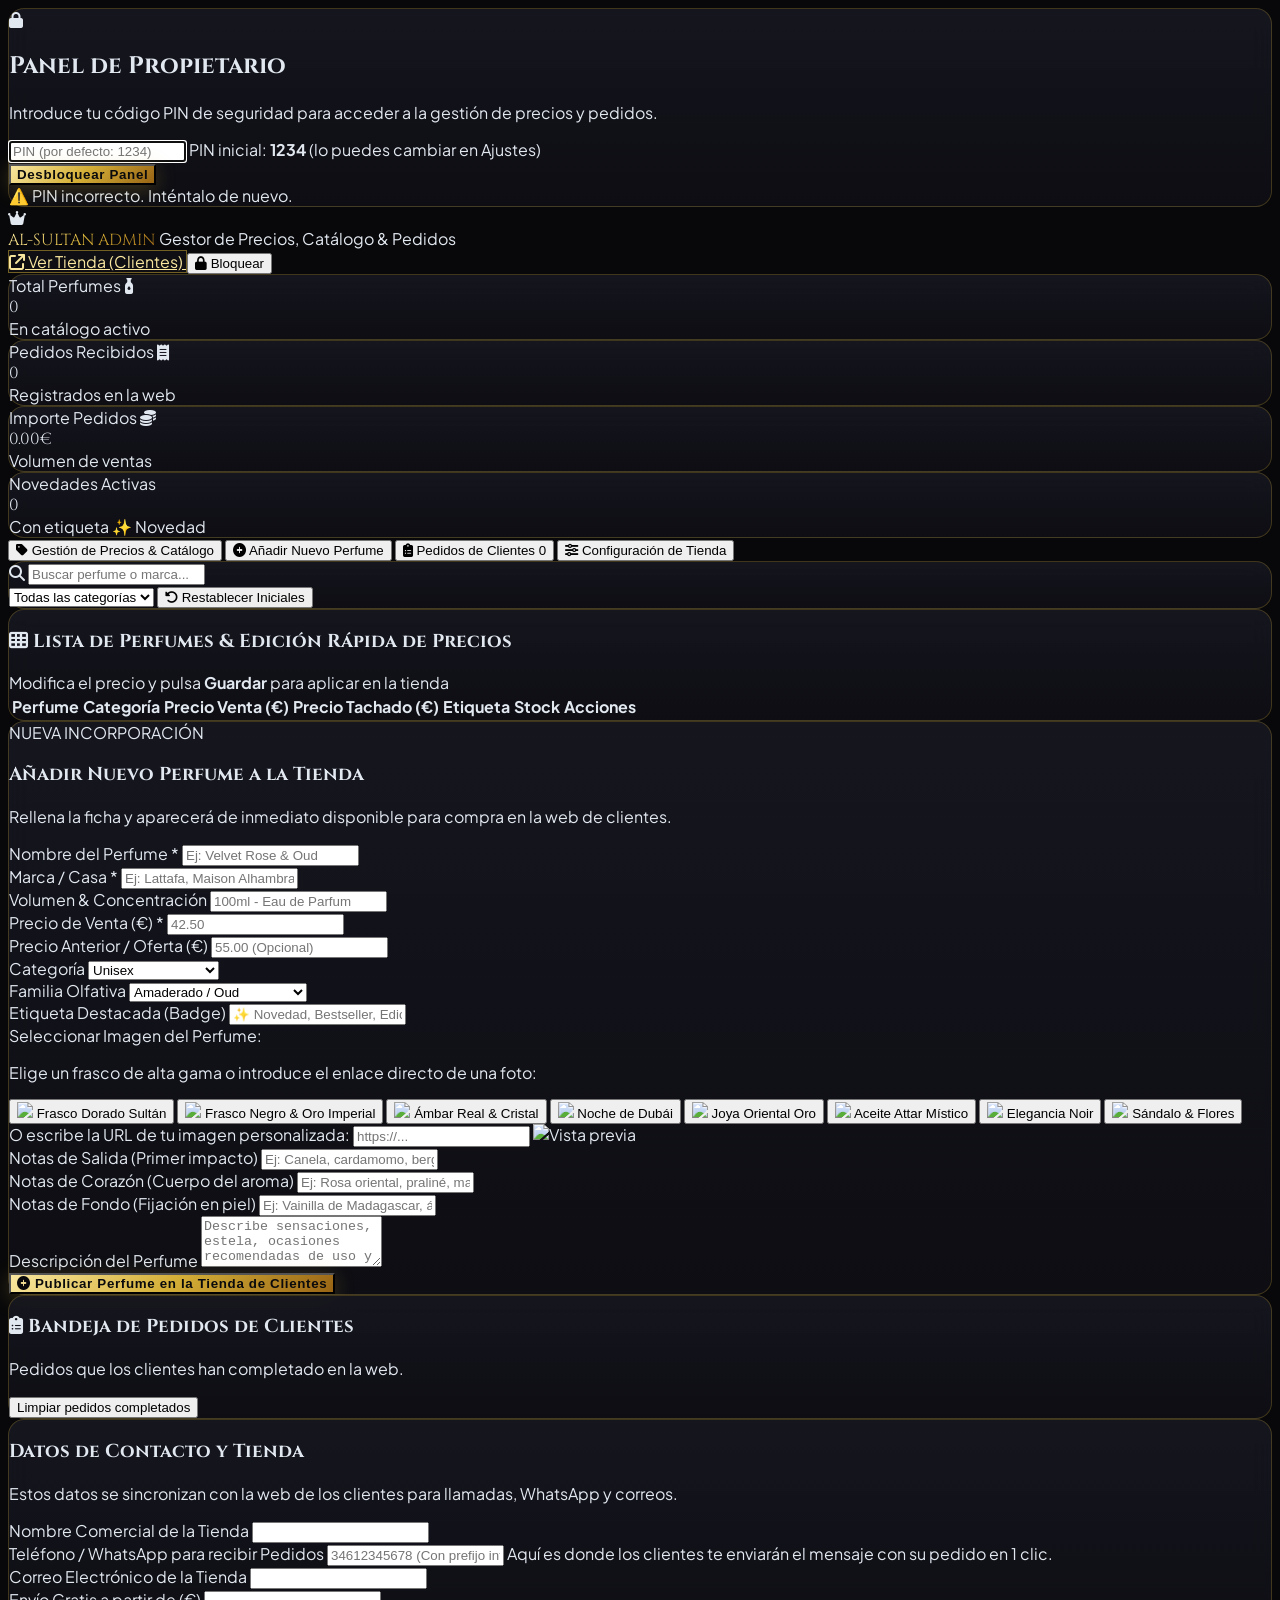
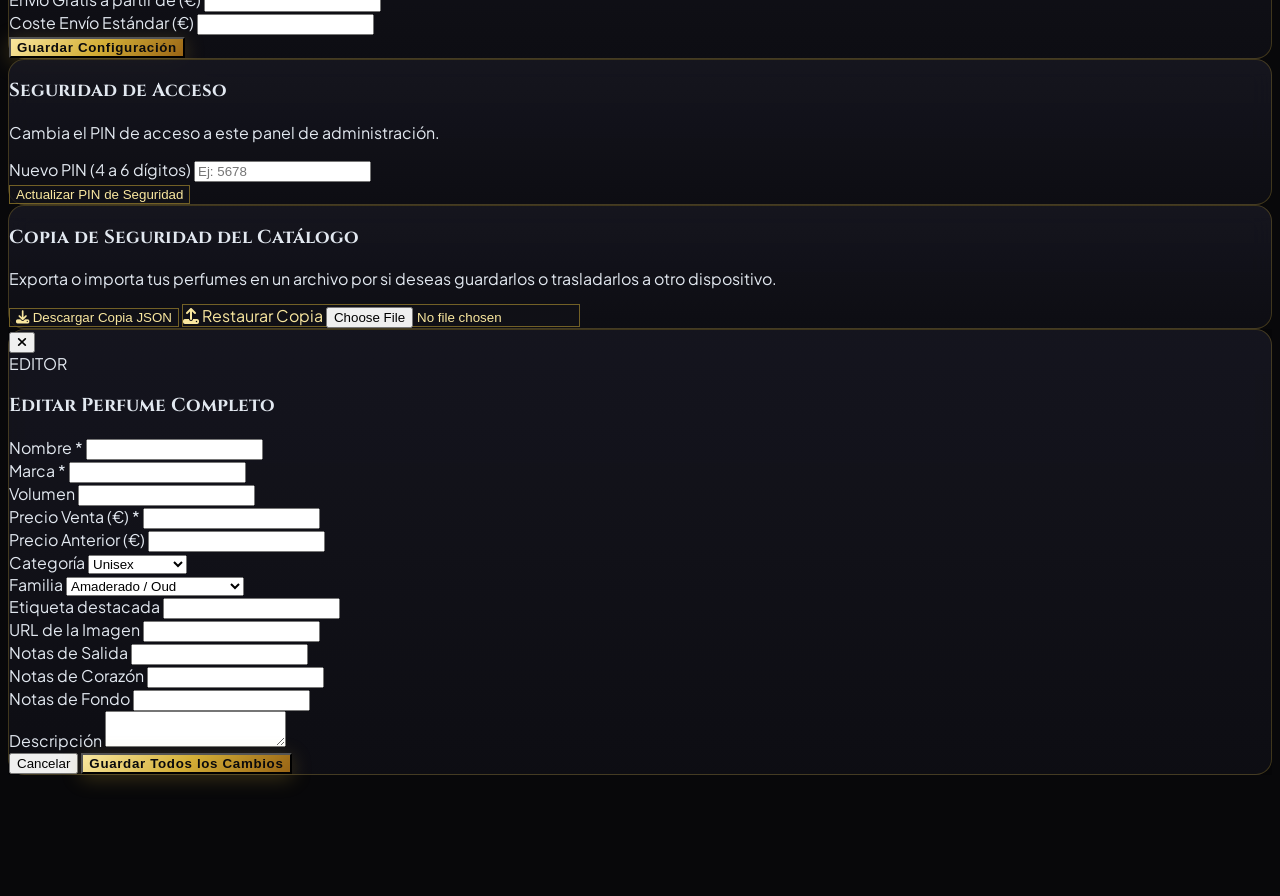
==== admin.html @ f7500c48 "feat: Tienda web de perfumes arabes (catalogo y compra por contacto) y panel de gestion privado" ====
<!DOCTYPE html>
<html lang="es">
<head>
  <meta charset="UTF-8" />
  <meta name="viewport" content="width=device-width, initial-scale=1.0" />
  <title>Panel de Administración | AL-SULTAN PARFUMS</title>
  
  <link rel="icon" href="data:image/svg+xml,<svg xmlns='http://www.w3.org/2000/svg' viewBox='0 0 100 100'><text y='.9em' font-size='90'>⚙️</text></svg>">

  <!-- Tailwind CSS CDN -->
  <script src="https://cdn.tailwindcss.com"></script>
  <script>
    tailwind.config = {
      theme: {
        extend: {
          colors: {
            gold: {
              300: '#FDE68A',
              400: '#F9E79F',
              500: '#D4AF37',
              600: '#AA820A',
              700: '#856404',
            },
            dark: {
              950: '#060608',
              900: '#0B0B0E',
              800: '#121217',
              700: '#181822',
              600: '#232233'
            }
          },
          fontFamily: {
            cinzel: ['Cinzel', 'serif'],
            sans: ['Plus Jakarta Sans', 'sans-serif'],
          }
        }
      }
    }
  </script>

  <!-- FontAwesome Iconos -->
  <link rel="stylesheet" href="https://cdnjs.cloudflare.com/ajax/libs/font-awesome/6.4.0/css/all.min.css" />

  <!-- Estilos base compartidos -->
  <link rel="stylesheet" href="style.css" />
</head>
<body class="bg-dark-950 text-gray-200 antialiased min-h-screen flex flex-col">

  <!-- ====================================================================
       1. PANTALLA DE ACCESO CON PIN DE SEGURIDAD
       ==================================================================== -->
  <div id="pinScreen" class="fixed inset-0 bg-dark-950/95 backdrop-blur-xl z-50 flex items-center justify-center p-4">
    <div class="card-luxury w-full max-w-sm p-8 text-center border-[#D4AF37]/50 shadow-2xl relative">
      <div class="w-16 h-16 rounded-full bg-gradient-to-br from-[#D4AF37] to-amber-900 mx-auto mb-4 flex items-center justify-center shadow-lg shadow-gold/20">
        <i class="fa-solid fa-lock text-dark-950 text-2xl"></i>
      </div>
      <h2 class="font-cinzel text-xl font-bold text-white mb-1">Panel de Propietario</h2>
      <p class="text-xs text-gray-400 mb-6">Introduce tu código PIN de seguridad para acceder a la gestión de precios y pedidos.</p>

      <form onsubmit="handlePinSubmit(event)" class="space-y-4">
        <div>
          <input type="password" id="pinInput" maxlength="6" autofocus placeholder="PIN (por defecto: 1234)" 
            class="w-full text-center tracking-[0.5em] text-2xl font-bold bg-black/60 border border-[#D4AF37]/40 rounded-xl py-3 text-white focus:outline-none focus:border-[#D4AF37]" 
          />
          <span class="text-[11px] text-gray-500 mt-1 block">PIN inicial: <strong>1234</strong> (lo puedes cambiar en Ajustes)</span>
        </div>
        <button type="submit" class="btn-gold w-full py-3 rounded-xl font-bold text-xs uppercase tracking-wider">
          Desbloquear Panel
        </button>
      </form>
      <div id="pinError" class="text-xs text-red-400 mt-3 font-semibold hidden">
        ⚠️ PIN incorrecto. Inténtalo de nuevo.
      </div>
    </div>
  </div>

  <!-- ====================================================================
       2. HEADER DEL PANEL DE ADMINISTRACIÓN
       ==================================================================== -->
  <header class="bg-dark-900 border-b border-[#D4AF37]/30 sticky top-0 z-40">
    <div class="max-w-7xl mx-auto px-4 sm:px-6 lg:px-8 h-18 py-3.5 flex items-center justify-between gap-4">
      
      <!-- LOGO & TITULO -->
      <div class="flex items-center gap-3">
        <div class="w-10 h-10 rounded-xl bg-gradient-to-br from-[#D4AF37] to-amber-900 flex items-center justify-center shadow-md">
          <i class="fa-solid fa-crown text-dark-950 text-lg"></i>
        </div>
        <div>
          <span class="font-cinzel text-lg font-black text-gold-gradient tracking-wide block leading-none">
            AL-SULTAN ADMIN
          </span>
          <span class="text-[10px] text-gray-400 font-medium tracking-widest uppercase block mt-0.5">
            Gestor de Precios, Catálogo & Pedidos
          </span>
        </div>
      </div>

      <!-- BOTONES DE ACCIÓN RÁPIDA -->
      <div class="flex items-center gap-3">
        <!-- Ver Tienda como Cliente -->
        <a href="index.html" target="_blank" class="btn-gold-outline px-4 py-2 rounded-xl text-xs font-semibold flex items-center gap-2" title="Abrir la tienda pública que ven los clientes">
          <i class="fa-solid fa-arrow-up-right-from-square text-[#D4AF37]"></i>
          <span class="hidden sm:inline">Ver Tienda (Clientes)</span>
        </a>

        <!-- Bloquear / Salir -->
        <button onclick="lockAdmin()" class="bg-red-950/40 hover:bg-red-900/60 text-red-300 border border-red-500/30 px-3 py-2 rounded-xl text-xs font-semibold flex items-center gap-1.5 transition-colors" title="Bloquear panel">
          <i class="fa-solid fa-lock text-xs"></i>
          <span class="hidden sm:inline">Bloquear</span>
        </button>
      </div>

    </div>
  </header>

  <!-- ====================================================================
       3. CONTENIDO PRINCIPAL DEL DASHBOARD
       ==================================================================== -->
  <main class="flex-1 max-w-7xl w-full mx-auto px-4 sm:px-6 lg:px-8 py-8 space-y-8">
    
    <!-- TARJETAS DE MÉTRICAS (KPIS) -->
    <div class="grid grid-cols-2 lg:grid-cols-4 gap-4">
      
      <div class="card-luxury p-4 sm:p-5">
        <div class="flex items-center justify-between text-gray-400 text-xs mb-2">
          <span>Total Perfumes</span>
          <i class="fa-solid fa-bottle-droplet text-[#D4AF37] text-base"></i>
        </div>
        <div id="kpiTotalPerfumes" class="font-cinzel text-2xl sm:text-3xl font-bold text-white">0</div>
        <div class="text-[11px] text-gray-500 mt-1">En catálogo activo</div>
      </div>

      <div class="card-luxury p-4 sm:p-5">
        <div class="flex items-center justify-between text-gray-400 text-xs mb-2">
          <span>Pedidos Recibidos</span>
          <i class="fa-solid fa-receipt text-emerald-400 text-base"></i>
        </div>
        <div id="kpiTotalOrders" class="font-cinzel text-2xl sm:text-3xl font-bold text-white">0</div>
        <div class="text-[11px] text-gray-500 mt-1">Registrados en la web</div>
      </div>

      <div class="card-luxury p-4 sm:p-5">
        <div class="flex items-center justify-between text-gray-400 text-xs mb-2">
          <span>Importe Pedidos</span>
          <i class="fa-solid fa-coins text-gold-400 text-base"></i>
        </div>
        <div id="kpiTotalRevenue" class="font-cinzel text-2xl sm:text-3xl font-bold text-[#F9E79F]">0.00€</div>
        <div class="text-[11px] text-gray-500 mt-1">Volumen de ventas</div>
      </div>

      <div class="card-luxury p-4 sm:p-5">
        <div class="flex items-center justify-between text-gray-400 text-xs mb-2">
          <span>Novedades Activas</span>
          <i class="fa-solid fa-sparkles text-emerald-400 text-base"></i>
        </div>
        <div id="kpiTotalNew" class="font-cinzel text-2xl sm:text-3xl font-bold text-emerald-400">0</div>
        <div class="text-[11px] text-gray-500 mt-1">Con etiqueta ✨ Novedad</div>
      </div>

    </div>

    <!-- PESTAÑAS DE GESTIÓN -->
    <div class="bg-dark-900 rounded-2xl border border-white/10 p-2 flex flex-wrap gap-2 text-xs font-bold">
      <button id="tabBtn-pricing" onclick="switchTab('pricing')" class="tab-button active px-5 py-3 rounded-xl bg-[#D4AF37] text-dark-950 flex items-center gap-2 transition-all">
        <i class="fa-solid fa-tag"></i>
        <span>Gestión de Precios & Catálogo</span>
      </button>

      <button id="tabBtn-add" onclick="switchTab('add')" class="tab-button px-5 py-3 rounded-xl text-gray-400 hover:text-white hover:bg-white/5 flex items-center gap-2 transition-all">
        <i class="fa-solid fa-plus-circle"></i>
        <span>Añadir Nuevo Perfume</span>
      </button>

      <button id="tabBtn-orders" onclick="switchTab('orders')" class="tab-button px-5 py-3 rounded-xl text-gray-400 hover:text-white hover:bg-white/5 flex items-center gap-2 transition-all">
        <i class="fa-solid fa-clipboard-list"></i>
        <span>Pedidos de Clientes</span>
        <span id="ordersTabBadge" class="bg-emerald-600 text-white text-[10px] px-1.5 py-0.2 rounded-full hidden">0</span>
      </button>

      <button id="tabBtn-settings" onclick="switchTab('settings')" class="tab-button px-5 py-3 rounded-xl text-gray-400 hover:text-white hover:bg-white/5 flex items-center gap-2 transition-all">
        <i class="fa-solid fa-sliders"></i>
        <span>Configuración de Tienda</span>
      </button>
    </div>

    <!-- ==================================================================
         SECCIÓN 1: GESTIÓN DE PRECIOS & CATÁLOGO (TABLA RÁPIDA)
         ================================================================== -->
    <section id="tabContent-pricing" class="tab-panel space-y-4">
      
      <!-- Controles Superiores: Búsqueda y Botón Restaurar -->
      <div class="card-luxury p-4 flex flex-col sm:flex-row items-center justify-between gap-4">
        <div class="relative w-full sm:w-80">
          <i class="fa-solid fa-magnifying-glass absolute left-3.5 top-1/2 -translate-y-1/2 text-gray-400 text-xs"></i>
          <input type="text" id="adminSearchInput" oninput="renderPricingTable()" placeholder="Buscar perfume o marca..." 
            class="w-full bg-black/50 border border-white/10 rounded-xl pl-9 pr-3.5 py-2 text-xs text-white placeholder-gray-500 focus:outline-none focus:border-[#D4AF37]" 
          />
        </div>

        <div class="flex items-center gap-3 w-full sm:w-auto justify-between sm:justify-end">
          <select id="adminCategoryFilter" onchange="renderPricingTable()" class="bg-black/50 border border-white/10 rounded-xl px-3 py-2 text-xs text-white focus:outline-none focus:border-[#D4AF37]">
            <option value="Todos">Todas las categorías</option>
            <option value="Hombre">Para Él</option>
            <option value="Mujer">Para Ella</option>
            <option value="Unisex">Unisex</option>
            <option value="Aceites">Aceites CPO</option>
          </select>

          <button onclick="resetToDefaults()" class="text-xs text-amber-400 hover:text-amber-300 font-semibold flex items-center gap-1.5 px-3 py-2 bg-amber-950/30 rounded-xl border border-amber-600/30 transition-colors">
            <i class="fa-solid fa-rotate-left"></i>
            <span>Restablecer Iniciales</span>
          </button>
        </div>
      </div>

      <!-- Tabla de Precios -->
      <div class="card-luxury overflow-hidden">
        <div class="p-4 border-b border-white/10 flex items-center justify-between">
          <h3 class="font-cinzel text-base font-bold text-white flex items-center gap-2">
            <i class="fa-solid fa-table-cells text-[#D4AF37]"></i>
            <span>Lista de Perfumes & Edición Rápida de Precios</span>
          </h3>
          <span class="text-xs text-gray-400">Modifica el precio y pulsa <strong>Guardar</strong> para aplicar en la tienda</span>
        </div>

        <div class="overflow-x-auto">
          <table class="w-full text-left text-xs text-gray-300">
            <thead class="bg-black/70 text-[#D4AF37] uppercase text-[10px] tracking-wider border-b border-white/10">
              <tr>
                <th class="p-3.5">Perfume</th>
                <th class="p-3.5">Categoría</th>
                <th class="p-3.5 text-center">Precio Venta (€)</th>
                <th class="p-3.5 text-center">Precio Tachado (€)</th>
                <th class="p-3.5 text-center">Etiqueta</th>
                <th class="p-3.5 text-center">Stock</th>
                <th class="p-3.5 text-right">Acciones</th>
              </tr>
            </thead>
            <tbody id="pricingTableBody" class="divide-y divide-white/5">
              <!-- Renderizado por JS -->
            </tbody>
          </table>
        </div>
      </div>

    </section>

    <!-- ==================================================================
         SECCIÓN 2: AÑADIR NUEVO PERFUME AL CATÁLOGO
         ================================================================== -->
    <section id="tabContent-add" class="tab-panel hidden space-y-4">
      
      <div class="card-luxury p-6 sm:p-8 max-w-4xl mx-auto">
        <div class="mb-6 border-b border-white/10 pb-4">
          <span class="text-xs uppercase tracking-widest text-[#D4AF37] font-bold">NUEVA INCORPORACIÓN</span>
          <h3 class="font-cinzel text-2xl font-bold text-white mt-1">Añadir Nuevo Perfume a la Tienda</h3>
          <p class="text-xs text-gray-400">Rellena la ficha y aparecerá de inmediato disponible para compra en la web de clientes.</p>
        </div>

        <form onsubmit="handleAddNewPerfume(event)" class="space-y-5 text-xs">
          
          <div class="grid grid-cols-1 sm:grid-cols-3 gap-4">
            <div>
              <label class="block text-gray-300 font-semibold mb-1">Nombre del Perfume *</label>
              <input type="text" id="addName" required placeholder="Ej: Velvet Rose & Oud" 
                class="w-full bg-black/60 border border-white/10 rounded-xl px-3.5 py-2.5 text-white focus:outline-none focus:border-[#D4AF37]" 
              />
            </div>
            <div>
              <label class="block text-gray-300 font-semibold mb-1">Marca / Casa *</label>
              <input type="text" id="addBrand" required placeholder="Ej: Lattafa, Maison Alhambra, Afnan..." 
                class="w-full bg-black/60 border border-white/10 rounded-xl px-3.5 py-2.5 text-white focus:outline-none focus:border-[#D4AF37]" 
              />
            </div>
            <div>
              <label class="block text-gray-300 font-semibold mb-1">Volumen & Concentración</label>
              <input type="text" id="addVolume" placeholder="100ml - Eau de Parfum" 
                class="w-full bg-black/60 border border-white/10 rounded-xl px-3.5 py-2.5 text-white focus:outline-none focus:border-[#D4AF37]" 
              />
            </div>
          </div>

          <div class="grid grid-cols-1 sm:grid-cols-4 gap-4">
            <div>
              <label class="block text-gray-300 font-semibold mb-1">Precio de Venta (€) *</label>
              <input type="number" step="0.01" id="addPrice" required placeholder="42.50" 
                class="w-full bg-black/60 border border-white/10 rounded-xl px-3.5 py-2.5 text-white font-bold text-emerald-400 focus:outline-none focus:border-[#D4AF37]" 
              />
            </div>
            <div>
              <label class="block text-gray-300 font-semibold mb-1">Precio Anterior / Oferta (€)</label>
              <input type="number" step="0.01" id="addOldPrice" placeholder="55.00 (Opcional)" 
                class="w-full bg-black/60 border border-white/10 rounded-xl px-3.5 py-2.5 text-white focus:outline-none focus:border-[#D4AF37]" 
              />
            </div>
            <div>
              <label class="block text-gray-300 font-semibold mb-1">Categoría</label>
              <select id="addCategory" class="w-full bg-black/60 border border-white/10 rounded-xl px-3 py-2.5 text-white focus:outline-none focus:border-[#D4AF37]">
                <option value="Unisex">Unisex</option>
                <option value="Hombre">Para Él (Hombre)</option>
                <option value="Mujer">Para Ella (Mujer)</option>
                <option value="Aceites">Aceite CPO / Attar</option>
              </select>
            </div>
            <div>
              <label class="block text-gray-300 font-semibold mb-1">Familia Olfativa</label>
              <select id="addFamily" class="w-full bg-black/60 border border-white/10 rounded-xl px-3 py-2.5 text-white focus:outline-none focus:border-[#D4AF37]">
                <option value="Amaderado">Amaderado / Oud</option>
                <option value="Gourmand">Gourmand / Vainilla / Café</option>
                <option value="Dulce">Dulce / Ámbar</option>
                <option value="Floral">Floral / Jazmín / Rosa</option>
                <option value="Cítrico">Cítrico / Ahumado</option>
              </select>
            </div>
          </div>

          <div>
            <label class="block text-gray-300 font-semibold mb-1">Etiqueta Destacada (Badge)</label>
            <input type="text" id="addBadge" placeholder="✨ Novedad, Bestseller, Edición Limitada, Viral TikTok..." 
              class="w-full bg-black/60 border border-white/10 rounded-xl px-3.5 py-2.5 text-white focus:outline-none focus:border-[#D4AF37]" 
            />
          </div>

          <!-- Selector de Imagen de Alta Calidad -->
          <div class="bg-black/40 p-4 rounded-xl border border-white/10 space-y-3">
            <label class="block text-gray-300 font-semibold">Seleccionar Imagen del Perfume:</label>
            <p class="text-[11px] text-gray-400">Elige un frasco de alta gama o introduce el enlace directo de una foto:</p>
            
            <div id="adminImagePresets" class="grid grid-cols-2 sm:grid-cols-4 gap-2.5">
              <!-- Presets inyectados por JS -->
            </div>

            <div class="pt-2">
              <label class="block text-gray-400 text-[11px] mb-1">O escribe la URL de tu imagen personalizada:</label>
              <input type="url" id="addImageUrl" placeholder="https://..." 
                class="w-full bg-black/60 border border-white/10 rounded-xl px-3.5 py-2.5 text-white focus:outline-none focus:border-[#D4AF37]" 
              />
              <img id="addImagePreview" src="" alt="Vista previa" class="w-20 h-24 object-cover rounded-lg mt-2 hidden border border-[#D4AF37]" />
            </div>
          </div>

          <!-- Pirámide Olfativa -->
          <div class="grid grid-cols-1 sm:grid-cols-3 gap-3">
            <div>
              <label class="block text-gray-300 font-semibold mb-1">Notas de Salida (Primer impacto)</label>
              <input type="text" id="addTopNotes" placeholder="Ej: Canela, cardamomo, bergamota" 
                class="w-full bg-black/60 border border-white/10 rounded-xl px-3 py-2 text-white focus:outline-none focus:border-[#D4AF37]" 
              />
            </div>
            <div>
              <label class="block text-gray-300 font-semibold mb-1">Notas de Corazón (Cuerpo del aroma)</label>
              <input type="text" id="addHeartNotes" placeholder="Ej: Rosa oriental, praliné, madera de agar" 
                class="w-full bg-black/60 border border-white/10 rounded-xl px-3 py-2 text-white focus:outline-none focus:border-[#D4AF37]" 
              />
            </div>
            <div>
              <label class="block text-gray-300 font-semibold mb-1">Notas de Fondo (Fijación en piel)</label>
              <input type="text" id="addBaseNotes" placeholder="Ej: Vainilla de Madagascar, ámbar, benjuí" 
                class="w-full bg-black/60 border border-white/10 rounded-xl px-3 py-2 text-white focus:outline-none focus:border-[#D4AF37]" 
              />
            </div>
          </div>

          <div>
            <label class="block text-gray-300 font-semibold mb-1">Descripción del Perfume</label>
            <textarea id="addDescription" rows="3" placeholder="Describe sensaciones, estela, ocasiones recomendadas de uso y duración..." 
              class="w-full bg-black/60 border border-white/10 rounded-xl px-3.5 py-2.5 text-white focus:outline-none focus:border-[#D4AF37]"
            ></textarea>
          </div>

          <button type="submit" class="btn-gold w-full py-4 rounded-xl font-bold text-xs uppercase tracking-wider flex items-center justify-center gap-2">
            <i class="fa-solid fa-plus-circle text-base"></i>
            <span>Publicar Perfume en la Tienda de Clientes</span>
          </button>
        </form>
      </div>

    </section>

    <!-- ==================================================================
         SECCIÓN 3: PEDIDOS DE CLIENTES RECIBIDOS
         ================================================================== -->
    <section id="tabContent-orders" class="tab-panel hidden space-y-4">
      
      <div class="card-luxury p-4 flex items-center justify-between">
        <div>
          <h3 class="font-cinzel text-base font-bold text-white flex items-center gap-2">
            <i class="fa-solid fa-clipboard-list text-emerald-400"></i>
            <span>Bandeja de Pedidos de Clientes</span>
          </h3>
          <p class="text-xs text-gray-400">Pedidos que los clientes han completado en la web.</p>
        </div>
        <button onclick="clearCompletedOrders()" class="text-xs text-gray-400 hover:text-red-400 transition-colors">
          Limpiar pedidos completados
        </button>
      </div>

      <div id="ordersContainer" class="space-y-4">
        <!-- Inyectado por JS -->
      </div>

    </section>

    <!-- ==================================================================
         SECCIÓN 4: CONFIGURACIÓN GENERAL DE TIENDA & CONTACTO
         ================================================================== -->
    <section id="tabContent-settings" class="tab-panel hidden space-y-4">
      
      <div class="grid grid-cols-1 lg:grid-cols-2 gap-6">
        
        <!-- Formulario de Configuración -->
        <div class="card-luxury p-6 sm:p-8">
          <h3 class="font-cinzel text-lg font-bold text-white mb-2">Datos de Contacto y Tienda</h3>
          <p class="text-xs text-gray-400 mb-6">Estos datos se sincronizan con la web de los clientes para llamadas, WhatsApp y correos.</p>

          <form onsubmit="handleSaveStoreSettings(event)" class="space-y-4 text-xs">
            <div>
              <label class="block text-gray-300 font-semibold mb-1">Nombre Comercial de la Tienda</label>
              <input type="text" id="setStoreName" class="w-full bg-black/60 border border-white/10 rounded-xl px-3.5 py-2.5 text-white" />
            </div>

            <div>
              <label class="block text-gray-300 font-semibold mb-1">Teléfono / WhatsApp para recibir Pedidos</label>
              <input type="text" id="setPhone" placeholder="34612345678 (Con prefijo internacional, sin espacios)" 
                class="w-full bg-black/60 border border-white/10 rounded-xl px-3.5 py-2.5 text-white font-mono" 
              />
              <span class="text-[11px] text-gray-400 block mt-1">Aquí es donde los clientes te enviarán el mensaje con su pedido en 1 clic.</span>
            </div>

            <div>
              <label class="block text-gray-300 font-semibold mb-1">Correo Electrónico de la Tienda</label>
              <input type="email" id="setEmail" class="w-full bg-black/60 border border-white/10 rounded-xl px-3.5 py-2.5 text-white" />
            </div>

            <div class="grid grid-cols-2 gap-3">
              <div>
                <label class="block text-gray-300 font-semibold mb-1">Envío Gratis a partir de (€)</label>
                <input type="number" id="setFreeShipping" step="1" class="w-full bg-black/60 border border-white/10 rounded-xl px-3.5 py-2.5 text-white" />
              </div>
              <div>
                <label class="block text-gray-300 font-semibold mb-1">Coste Envío Estándar (€)</label>
                <input type="number" id="setShippingCost" step="0.05" class="w-full bg-black/60 border border-white/10 rounded-xl px-3.5 py-2.5 text-white" />
              </div>
            </div>

            <button type="submit" class="btn-gold w-full py-3 rounded-xl font-bold text-xs uppercase tracking-wider">
              Guardar Configuración
            </button>
          </form>
        </div>

        <!-- Seguridad y Copias de Seguridad -->
        <div class="space-y-6">
          
          <!-- Cambiar PIN -->
          <div class="card-luxury p-6 sm:p-8">
            <h3 class="font-cinzel text-lg font-bold text-white mb-2">Seguridad de Acceso</h3>
            <p class="text-xs text-gray-400 mb-4">Cambia el PIN de acceso a este panel de administración.</p>

            <form onsubmit="handleChangePin(event)" class="space-y-3 text-xs">
              <div>
                <label class="block text-gray-300 font-semibold mb-1">Nuevo PIN (4 a 6 dígitos)</label>
                <input type="password" id="setNewPin" maxlength="6" required placeholder="Ej: 5678" 
                  class="w-full bg-black/60 border border-white/10 rounded-xl px-3.5 py-2.5 text-white tracking-widest font-bold" 
                />
              </div>
              <button type="submit" class="btn-gold-outline w-full py-2.5 rounded-xl font-bold text-xs">
                Actualizar PIN de Seguridad
              </button>
            </form>
          </div>

          <!-- Copia de Seguridad JSON -->
          <div class="card-luxury p-6 sm:p-8">
            <h3 class="font-cinzel text-lg font-bold text-white mb-2">Copia de Seguridad del Catálogo</h3>
            <p class="text-xs text-gray-400 mb-4">Exporta o importa tus perfumes en un archivo por si deseas guardarlos o trasladarlos a otro dispositivo.</p>

            <div class="flex flex-col sm:flex-row gap-3">
              <button onclick="exportCatalogJson()" class="btn-gold-outline flex-1 py-2.5 rounded-xl text-xs font-semibold flex items-center justify-center gap-2">
                <i class="fa-solid fa-download"></i>
                <span>Descargar Copia JSON</span>
              </button>

              <label class="btn-gold-outline flex-1 py-2.5 rounded-xl text-xs font-semibold flex items-center justify-center gap-2 cursor-pointer">
                <i class="fa-solid fa-upload"></i>
                <span>Restaurar Copia</span>
                <input type="file" id="importJsonInput" accept=".json" onchange="importCatalogJson(event)" class="hidden" />
              </label>
            </div>
          </div>

        </div>

      </div>

    </section>

  </main>

  <!-- ====================================================================
       MODAL: EDICIÓN COMPLETA DE UN PERFUME
       ==================================================================== -->
  <div id="editPerfumeModal" class="fixed inset-0 modal-backdrop z-50 hidden items-center justify-center p-4 overflow-y-auto">
    <div class="card-luxury w-full max-w-3xl p-6 sm:p-8 bg-dark-900 border border-[#D4AF37]/60 relative my-8">
      
      <button onclick="closeEditModal()" class="absolute top-5 right-5 text-gray-400 hover:text-white text-xl">
        <i class="fa-solid fa-xmark"></i>
      </button>

      <div class="mb-5 border-b border-white/10 pb-3">
        <span class="text-xs uppercase tracking-widest text-[#D4AF37] font-bold">EDITOR</span>
        <h3 class="font-cinzel text-xl font-bold text-white mt-1">Editar Perfume Completo</h3>
      </div>

      <form onsubmit="handleSaveEditPerfume(event)" class="space-y-4 text-xs">
        <input type="hidden" id="editId" />

        <div class="grid grid-cols-1 sm:grid-cols-3 gap-3">
          <div>
            <label class="block text-gray-300 font-semibold mb-1">Nombre *</label>
            <input type="text" id="editName" required class="w-full bg-black/60 border border-white/10 rounded-xl px-3 py-2 text-white" />
          </div>
          <div>
            <label class="block text-gray-300 font-semibold mb-1">Marca *</label>
            <input type="text" id="editBrand" required class="w-full bg-black/60 border border-white/10 rounded-xl px-3 py-2 text-white" />
          </div>
          <div>
            <label class="block text-gray-300 font-semibold mb-1">Volumen</label>
            <input type="text" id="editVolume" class="w-full bg-black/60 border border-white/10 rounded-xl px-3 py-2 text-white" />
          </div>
        </div>

        <div class="grid grid-cols-1 sm:grid-cols-4 gap-3">
          <div>
            <label class="block text-gray-300 font-semibold mb-1">Precio Venta (€) *</label>
            <input type="number" step="0.01" id="editPrice" required class="w-full bg-black/60 border border-white/10 rounded-xl px-3 py-2 text-white font-bold text-emerald-400" />
          </div>
          <div>
            <label class="block text-gray-300 font-semibold mb-1">Precio Anterior (€)</label>
            <input type="number" step="0.01" id="editOldPrice" class="w-full bg-black/60 border border-white/10 rounded-xl px-3 py-2 text-white" />
          </div>
          <div>
            <label class="block text-gray-300 font-semibold mb-1">Categoría</label>
            <select id="editCategory" class="w-full bg-black/60 border border-white/10 rounded-xl px-3 py-2 text-white">
              <option value="Unisex">Unisex</option>
              <option value="Hombre">Para Él</option>
              <option value="Mujer">Para Ella</option>
              <option value="Aceites">Aceites CPO</option>
            </select>
          </div>
          <div>
            <label class="block text-gray-300 font-semibold mb-1">Familia</label>
            <select id="editFamily" class="w-full bg-black/60 border border-white/10 rounded-xl px-3 py-2 text-white">
              <option value="Amaderado">Amaderado / Oud</option>
              <option value="Gourmand">Gourmand / Vainilla / Café</option>
              <option value="Dulce">Dulce / Ámbar</option>
              <option value="Floral">Floral / Rosa</option>
              <option value="Cítrico">Cítrico / Ahumado</option>
            </select>
          </div>
        </div>

        <div>
          <label class="block text-gray-300 font-semibold mb-1">Etiqueta destacada</label>
          <input type="text" id="editBadge" class="w-full bg-black/60 border border-white/10 rounded-xl px-3 py-2 text-white" />
        </div>

        <div>
          <label class="block text-gray-300 font-semibold mb-1">URL de la Imagen</label>
          <input type="url" id="editImage" class="w-full bg-black/60 border border-white/10 rounded-xl px-3 py-2 text-white" />
        </div>

        <div class="grid grid-cols-1 sm:grid-cols-3 gap-3">
          <div>
            <label class="block text-gray-300 font-semibold mb-1">Notas de Salida</label>
            <input type="text" id="editTopNotes" class="w-full bg-black/60 border border-white/10 rounded-xl px-3 py-2 text-white" />
          </div>
          <div>
            <label class="block text-gray-300 font-semibold mb-1">Notas de Corazón</label>
            <input type="text" id="editHeartNotes" class="w-full bg-black/60 border border-white/10 rounded-xl px-3 py-2 text-white" />
          </div>
          <div>
            <label class="block text-gray-300 font-semibold mb-1">Notas de Fondo</label>
            <input type="text" id="editBaseNotes" class="w-full bg-black/60 border border-white/10 rounded-xl px-3 py-2 text-white" />
          </div>
        </div>

        <div>
          <label class="block text-gray-300 font-semibold mb-1">Descripción</label>
          <textarea id="editDescription" rows="2" class="w-full bg-black/60 border border-white/10 rounded-xl px-3 py-2 text-white"></textarea>
        </div>

        <div class="pt-2 flex justify-end gap-3">
          <button type="button" onclick="closeEditModal()" class="px-5 py-2.5 rounded-xl border border-white/10 text-gray-300 hover:text-white">
            Cancelar
          </button>
          <button type="submit" class="btn-gold px-6 py-2.5 rounded-xl font-bold">
            Guardar Todos los Cambios
          </button>
        </div>
      </form>
    </div>
  </div>

  <!-- TOAST NOTIFICACIÓN -->
  <div id="toast" class="fixed bottom-6 left-1/2 -translate-x-1/2 z-50 bg-dark-900/95 border border-[#D4AF37] text-white px-5 py-3 rounded-2xl shadow-2xl backdrop-blur-md flex items-center gap-3 text-xs font-semibold">
    <i class="fa-solid fa-sparkles text-[#D4AF37]"></i>
    <span id="toastMessage">Acción realizada con éxito</span>
  </div>

  <!-- SCRIPT DEL PANEL DE ADMINISTRACIÓN -->
  <script src="admin.js"></script>
</body>
</html>
---- style.css ----
/* ==========================================================================
   AL-SULTAN PARFUMS - ESTILOS DE LUJO ORIENTAL MODERNO
   ========================================================================== */

@import url('https://fonts.googleapis.com/css2?family=Cinzel:wght@400;600;700;800;900&family=Plus+Jakarta+Sans:wght@300;400;500;600;700&display=swap');

:root {
  --color-gold-light: #F9E79F;
  --color-gold: #D4AF37;
  --color-gold-dark: #AA820A;
  --color-gold-gradient: linear-gradient(135deg, #F9E79F 0%, #D4AF37 50%, #996515 100%);
  --color-bg-dark: #08080A;
  --color-bg-card: #121217;
  --color-bg-elevated: #181822;
  --color-border-gold: rgba(212, 175, 55, 0.25);
  --color-border-gold-hover: rgba(212, 175, 55, 0.6);
  --shadow-gold: 0 8px 32px 0 rgba(212, 175, 55, 0.15);
  --shadow-gold-lg: 0 16px 48px 0 rgba(212, 175, 55, 0.25);
}

* {
  box-sizing: border-box;
}

body {
  font-family: 'Plus Jakarta Sans', sans-serif;
  background-color: var(--color-bg-dark);
  color: #E2E8F0;
  overflow-x: hidden;
  selection-background-color: #D4AF37;
  selection-color: #08080A;
}

::selection {
  background: #D4AF37;
  color: #08080A;
}

/* Tipografía de lujo */
.font-cinzel {
  font-family: 'Cinzel', serif;
}

/* Patrón geométrico árabe de fondo sutil */
.bg-arabesque {
  background-image: radial-gradient(rgba(212, 175, 55, 0.08) 1px, transparent 1px), radial-gradient(rgba(212, 175, 55, 0.04) 1px, transparent 1px);
  background-size: 40px 40px;
  background-position: 0 0, 20px 20px;
}

.bg-arabesque-ornament {
  background-image: url("data:image/svg+xml,%3Csvg width='60' height='60' viewBox='0 0 60 60' xmlns='http://www.w3.org/2000/svg'%3E%3Cpath d='M30 0l5 15 15 5-15 5-5 15-5-15-15-5 15-5zM0 30l3 9 9 3-9 3-3 9-3-9-9-3 9-3zM60 30l3 9 9 3-9 3-3 9-3-9-9-3 9-3z' fill='%23d4af37' fill-opacity='0.03' fill-rule='evenodd'/%3E%3C/svg%3E");
}

/* Texto dorado degradado */
.text-gold-gradient {
  background: var(--color-gold-gradient);
  -webkit-background-clip: text;
  -webkit-text-fill-color: transparent;
}

.text-gold-glow {
  text-shadow: 0 0 20px rgba(212, 175, 55, 0.4);
}

/* Botón dorado con brillo */
.btn-gold {
  background: var(--color-gold-gradient);
  color: #0A0A0C;
  font-weight: 700;
  letter-spacing: 0.05em;
  transition: all 0.3s cubic-bezier(0.4, 0, 0.2, 1);
  box-shadow: 0 4px 20px rgba(212, 175, 55, 0.25);
  position: relative;
  overflow: hidden;
}

.btn-gold::before {
  content: '';
  position: absolute;
  top: 0;
  left: -100%;
  width: 100%;
  height: 100%;
  background: linear-gradient(90deg, transparent, rgba(255, 255, 255, 0.35), transparent);
  transition: 0.5s;
}

.btn-gold:hover::before {
  left: 100%;
}

.btn-gold:hover {
  transform: translateY(-2px);
  box-shadow: 0 8px 30px rgba(212, 175, 55, 0.45);
}

.btn-gold:active {
  transform: translateY(0);
}

/* Botón contorno dorado */
.btn-gold-outline {
  background: rgba(18, 18, 23, 0.7);
  border: 1px solid rgba(212, 175, 55, 0.5);
  color: #F9E79F;
  transition: all 0.3s ease;
}

.btn-gold-outline:hover {
  border-color: #D4AF37;
  background: rgba(212, 175, 55, 0.12);
  color: #FFFFFF;
  box-shadow: 0 0 20px rgba(212, 175, 55, 0.2);
  transform: translateY(-2px);
}

/* Efectos de tarjetas de lujo */
.card-luxury {
  background: linear-gradient(180deg, rgba(24, 24, 34, 0.85) 0%, rgba(14, 14, 20, 0.95) 100%);
  border: 1px solid var(--color-border-gold);
  border-radius: 1rem;
  backdrop-filter: blur(12px);
  transition: all 0.4s cubic-bezier(0.16, 1, 0.3, 1);
  position: relative;
}

.card-luxury:hover {
  border-color: var(--color-border-gold-hover);
  transform: translateY(-6px);
  box-shadow: 0 20px 40px -15px rgba(212, 175, 55, 0.2), 0 0 25px 2px rgba(212, 175, 55, 0.08);
}

/* Badge de lujo con pulso suave */
.badge-gold {
  background: linear-gradient(135deg, rgba(212, 175, 55, 0.2) 0%, rgba(170, 130, 10, 0.3) 100%);
  border: 1px solid rgba(212, 175, 55, 0.6);
  color: #F9E79F;
  text-transform: uppercase;
  letter-spacing: 0.08em;
  font-size: 0.65rem;
  font-weight: 700;
  padding: 0.25rem 0.65rem;
  border-radius: 9999px;
}

.badge-novedad {
  background: linear-gradient(135deg, #10B981 0%, #059669 100%);
  color: #FFFFFF;
  border: 1px solid rgba(16, 185, 129, 0.5);
  box-shadow: 0 0 12px rgba(16, 185, 129, 0.3);
}

/* Animaciones */
@keyframes float {
  0%, 100% { transform: translateY(0px); }
  50% { transform: translateY(-8px); }
}

.animate-float {
  animation: float 5s ease-in-out infinite;
}

@keyframes pulseGold {
  0%, 100% { opacity: 0.6; transform: scale(1); }
  50% { opacity: 1; transform: scale(1.05); }
}

.animate-pulse-gold {
  animation: pulseGold 3s ease-in-out infinite;
}

/* Scrollbar personalizada */
::-webkit-scrollbar {
  width: 8px;
  height: 8px;
}

::-webkit-scrollbar-track {
  background: #08080A;
}

::-webkit-scrollbar-thumb {
  background: #333340;
  border-radius: 4px;
}

::-webkit-scrollbar-thumb:hover {
  background: #D4AF37;
}

/* Pirámide Olfativa */
.pyramid-level {
  position: relative;
  border-left: 3px solid #D4AF37;
  padding-left: 1rem;
  margin-bottom: 0.75rem;
}

/* Modal Blur */
.modal-backdrop {
  background-color: rgba(6, 6, 9, 0.85);
  backdrop-filter: blur(8px);
}

/* Glassmorphism panel */
.glass-panel {
  background: rgba(18, 18, 24, 0.9);
  backdrop-filter: blur(16px);
  -webkit-backdrop-filter: blur(16px);
  border: 1px solid rgba(212, 175, 55, 0.2);
}

/* Toast notification */
#toast {
  transition: all 0.3s cubic-bezier(0.16, 1, 0.3, 1);
  transform: translateY(100px);
  opacity: 0;
  pointer-events: none;
}

#toast.show {
  transform: translateY(0);
  opacity: 1;
  pointer-events: auto;
}
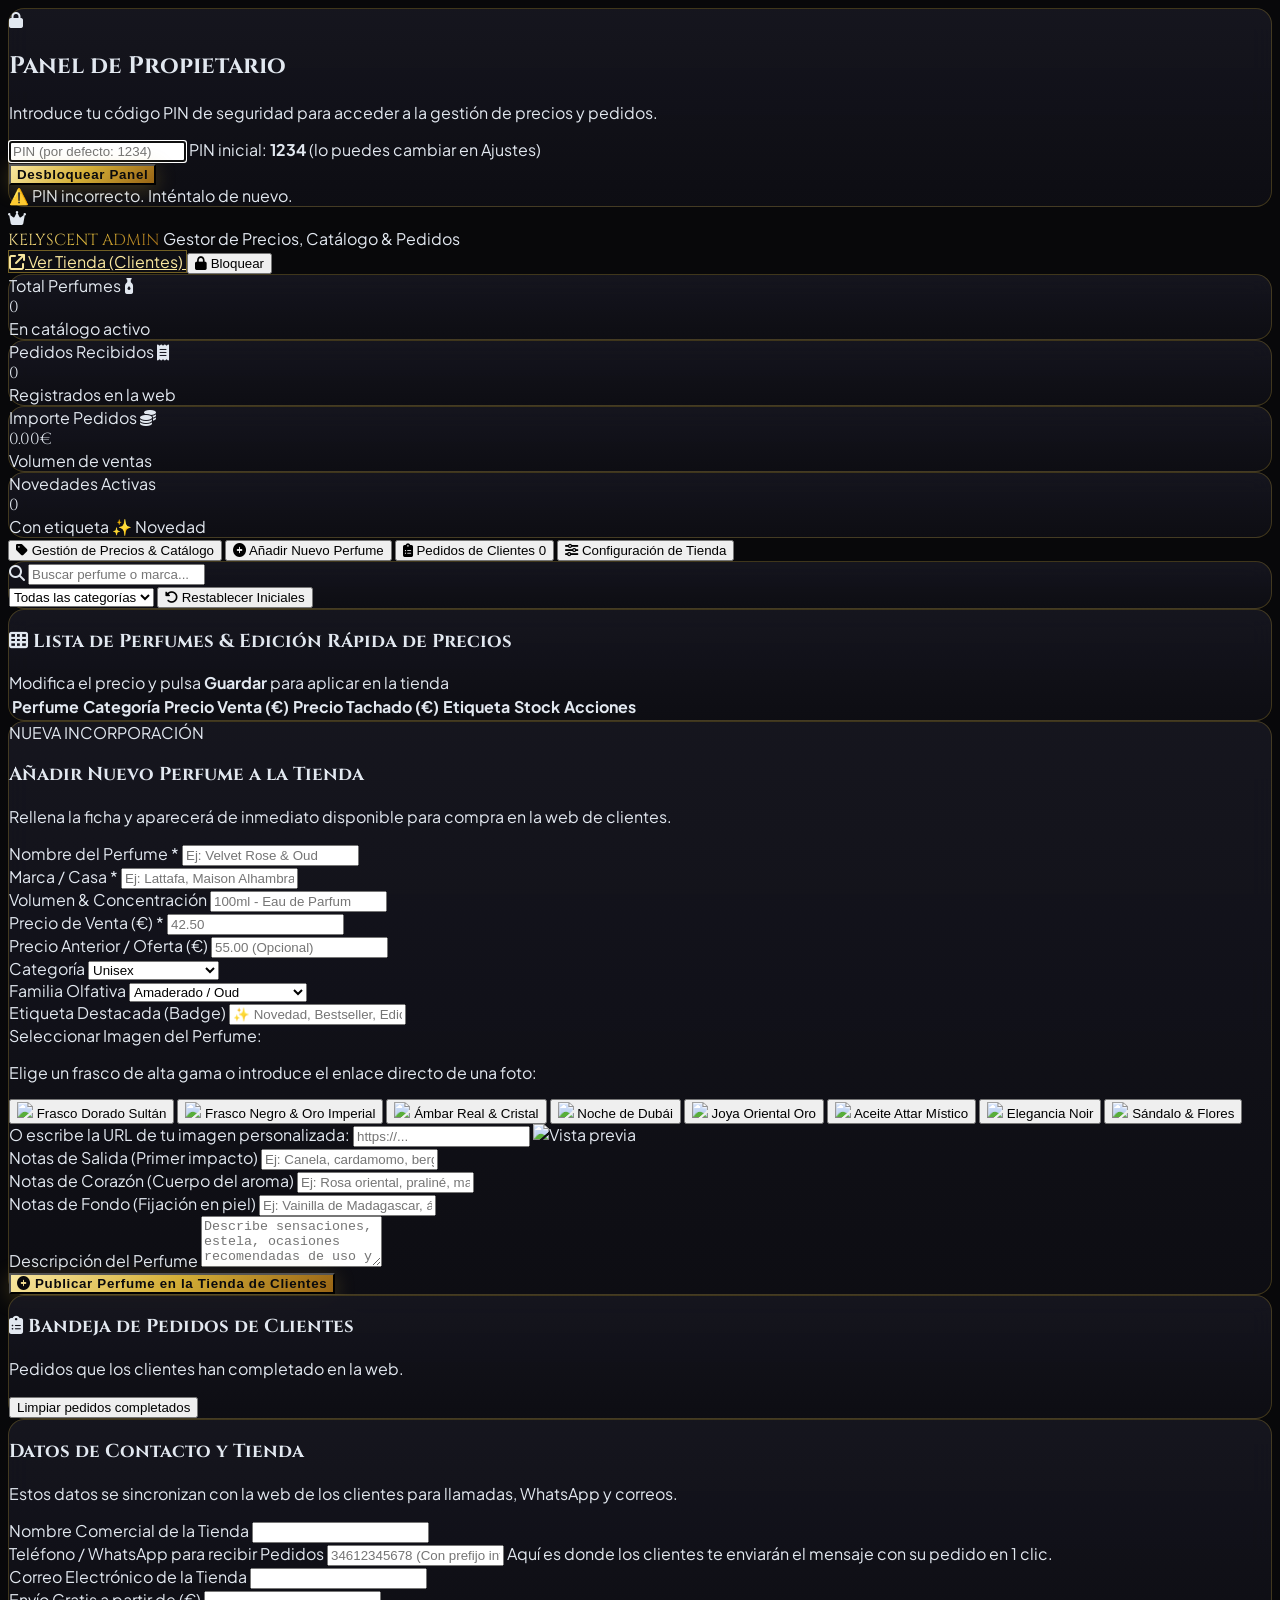
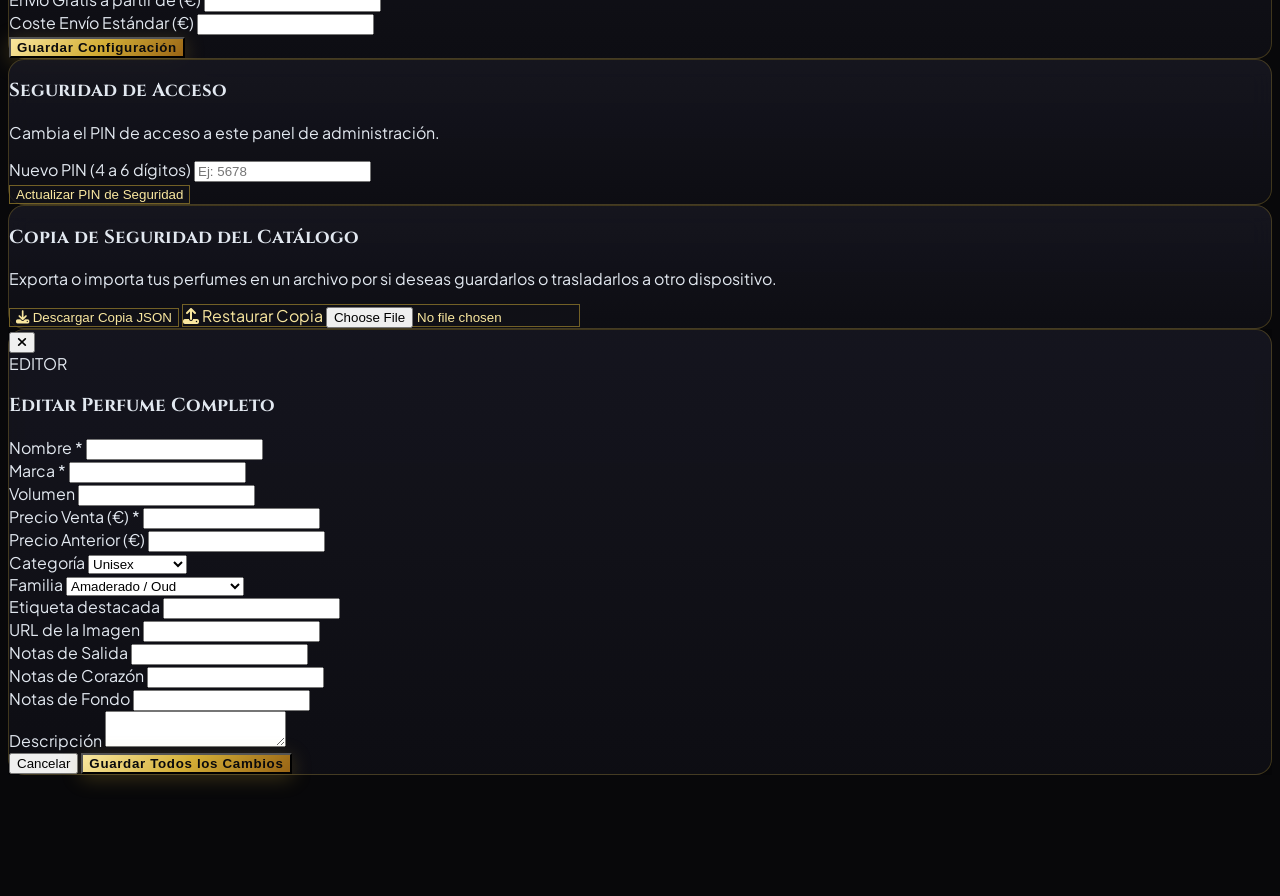
==== commit 19bc00e1: "feat: Rebrand store and admin completely to KELYSCENT" ====
--- a/admin.html
+++ b/admin.html
@@ -3,7 +3,7 @@
 <head>
   <meta charset="UTF-8" />
   <meta name="viewport" content="width=device-width, initial-scale=1.0" />
-  <title>Panel de Administración | AL-SULTAN PARFUMS</title>
+  <title>Panel de Administración | KELYSCENT</title>
   
   <link rel="icon" href="data:image/svg+xml,<svg xmlns='http://www.w3.org/2000/svg' viewBox='0 0 100 100'><text y='.9em' font-size='90'>⚙️</text></svg>">
 
@@ -87,7 +87,7 @@
         </div>
         <div>
           <span class="font-cinzel text-lg font-black text-gold-gradient tracking-wide block leading-none">
-            AL-SULTAN ADMIN
+            KELYSCENT ADMIN
           </span>
           <span class="text-[10px] text-gray-400 font-medium tracking-widest uppercase block mt-0.5">
             Gestor de Precios, Catálogo & Pedidos
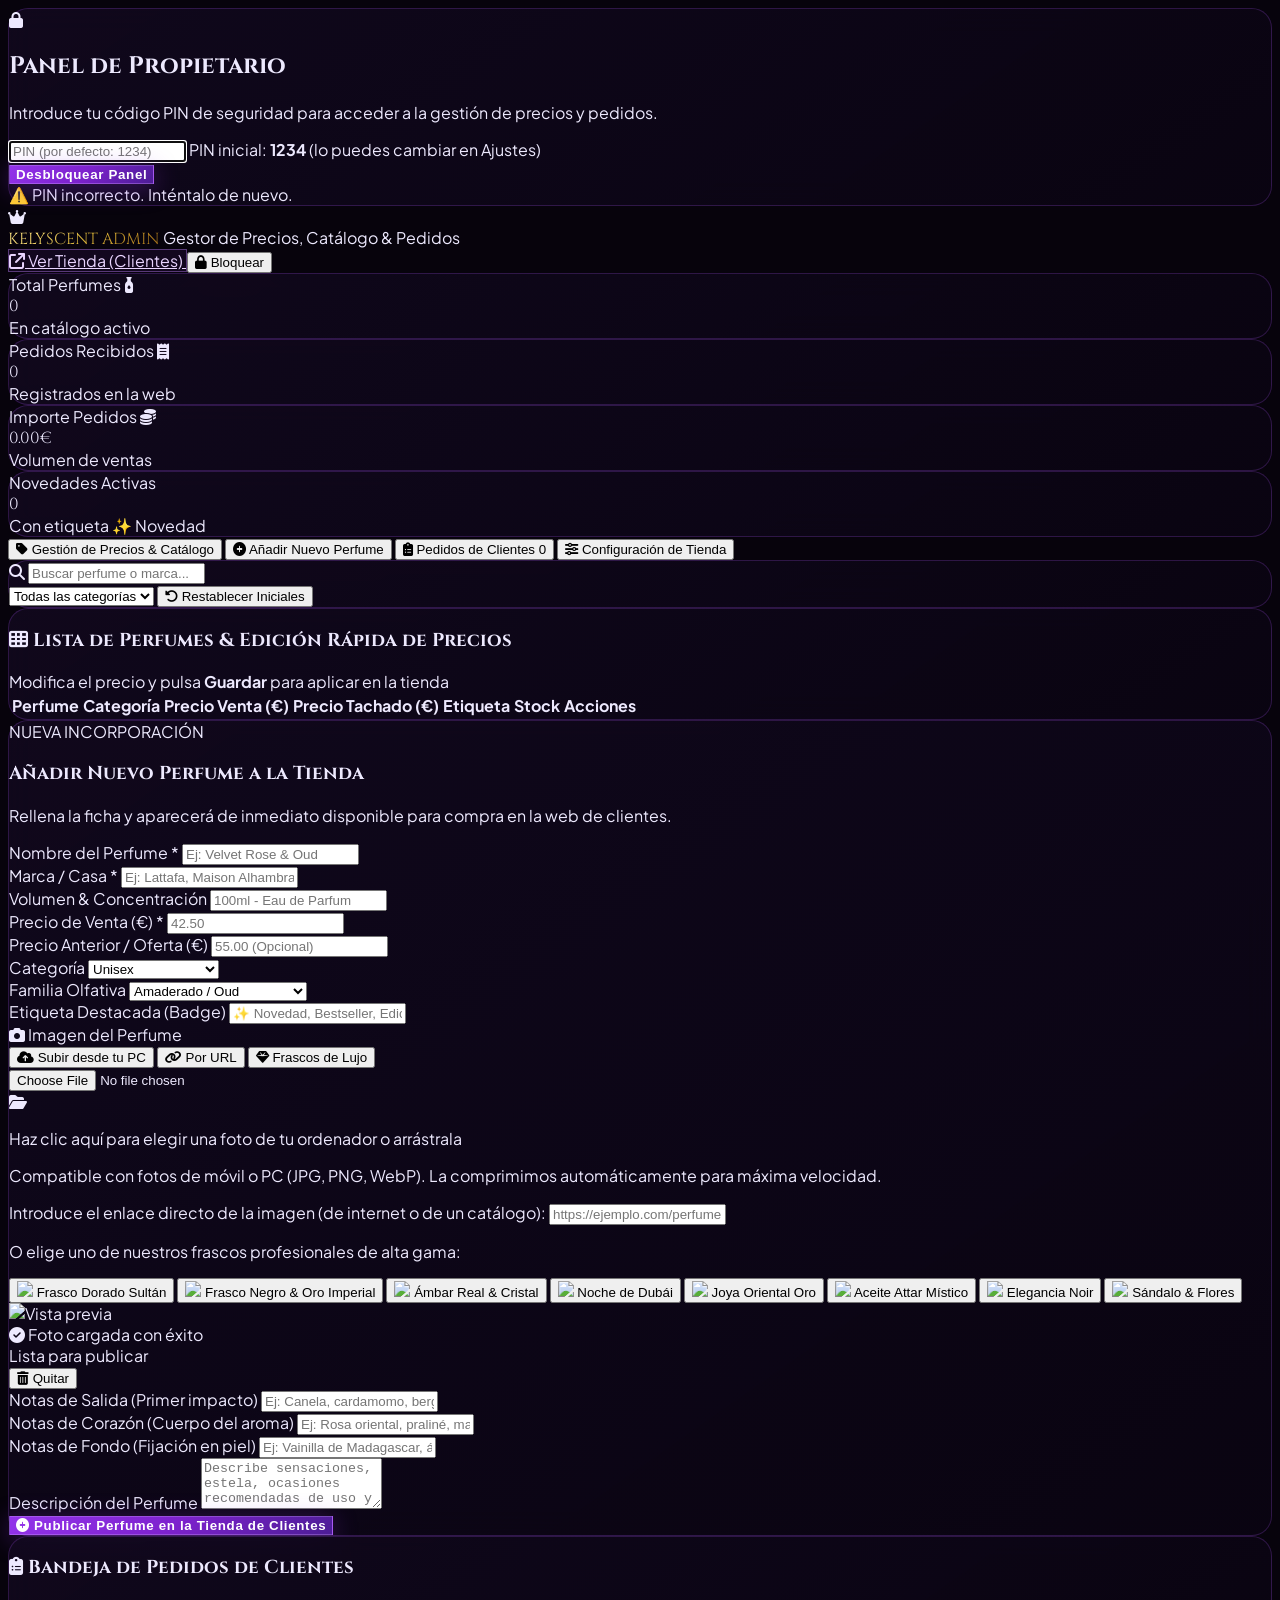
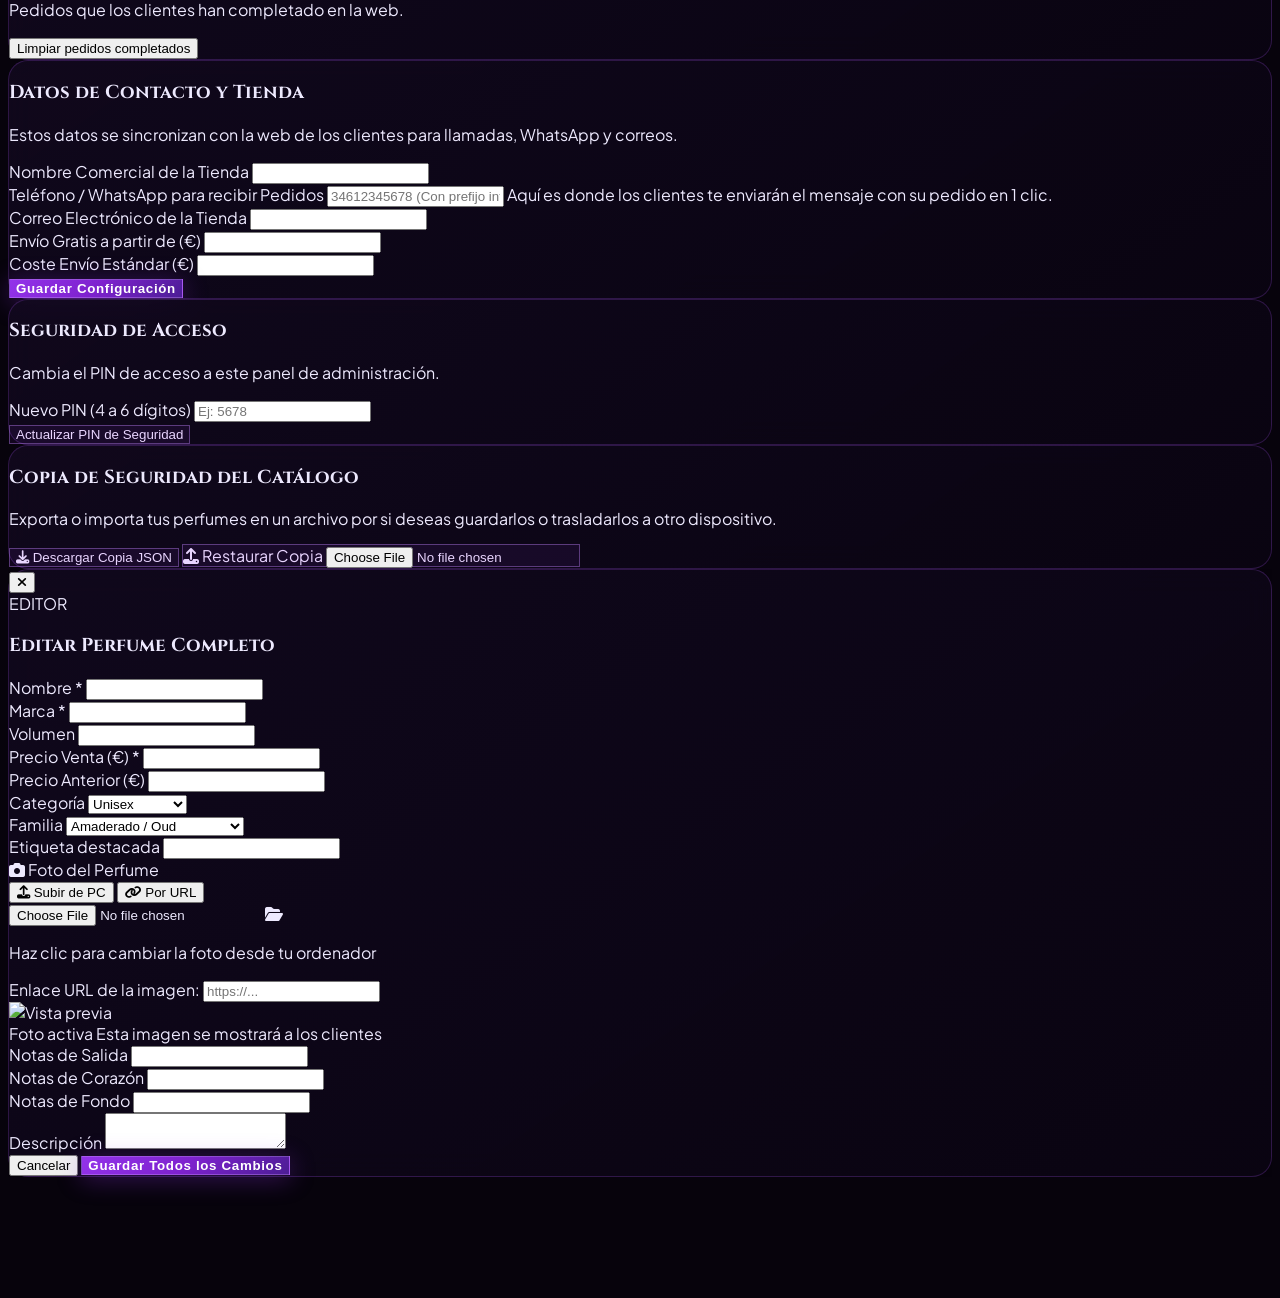
==== commit 7b4c6895: "feat: Upgrade main storefront to Royal Purple & Gold, and add desktop image upload with canvas compr" ====
--- a/admin.html
+++ b/admin.html
@@ -321,21 +321,81 @@
             />
           </div>
 
-          <!-- Selector de Imagen de Alta Calidad -->
-          <div class="bg-black/40 p-4 rounded-xl border border-white/10 space-y-3">
-            <label class="block text-gray-300 font-semibold">Seleccionar Imagen del Perfume:</label>
-            <p class="text-[11px] text-gray-400">Elige un frasco de alta gama o introduce el enlace directo de una foto:</p>
-            
-            <div id="adminImagePresets" class="grid grid-cols-2 sm:grid-cols-4 gap-2.5">
-              <!-- Presets inyectados por JS -->
-            </div>
-
-            <div class="pt-2">
-              <label class="block text-gray-400 text-[11px] mb-1">O escribe la URL de tu imagen personalizada:</label>
-              <input type="url" id="addImageUrl" placeholder="https://..." 
-                class="w-full bg-black/60 border border-white/10 rounded-xl px-3.5 py-2.5 text-white focus:outline-none focus:border-[#D4AF37]" 
-              />
-              <img id="addImagePreview" src="" alt="Vista previa" class="w-20 h-24 object-cover rounded-lg mt-2 hidden border border-[#D4AF37]" />
+          <!-- Selector y Subida de Imagen (Escritorio o URL) -->
+          <div class="bg-black/40 p-5 rounded-2xl border border-white/10 space-y-4">
+            <div class="flex flex-col sm:flex-row sm:items-center justify-between gap-2">
+              <label class="block text-white font-bold text-xs flex items-center gap-2">
+                <i class="fa-solid fa-camera text-purple-400"></i>
+                <span>Imagen del Perfume</span>
+              </label>
+              
+              <!-- Pestañas para elegir modo de imagen -->
+              <div class="inline-flex items-center gap-1 bg-white/5 p-1 rounded-xl border border-white/5 text-[11px]">
+                <button type="button" onclick="setImageMode('upload', 'add')" id="btnModeUpload-add" class="px-3 py-1.5 rounded-lg bg-purple-600 text-white font-bold transition-all shadow-md">
+                  <i class="fa-solid fa-cloud-arrow-up mr-1.5"></i> Subir desde tu PC
+                </button>
+                <button type="button" onclick="setImageMode('url', 'add')" id="btnModeUrl-add" class="px-3 py-1.5 rounded-lg text-gray-300 hover:text-white transition-all">
+                  <i class="fa-solid fa-link mr-1.5"></i> Por URL
+                </button>
+                <button type="button" onclick="setImageMode('presets', 'add')" id="btnModePresets-add" class="px-3 py-1.5 rounded-lg text-gray-300 hover:text-white transition-all">
+                  <i class="fa-solid fa-gem mr-1.5"></i> Frascos de Lujo
+                </button>
+              </div>
+            </div>
+
+            <!-- MODO 1: Subir desde el Ordenador / Escritorio (Drag & Drop) -->
+            <div id="imageUploadBox-add" class="space-y-3">
+              <div id="dropzone-add" 
+                onclick="document.getElementById('fileInput-add').click()" 
+                ondragover="handleDragOver(event, 'add')" 
+                ondragleave="handleDragLeave(event, 'add')" 
+                ondrop="handleDrop(event, 'add')" 
+                class="border-2 border-dashed border-purple-500/40 hover:border-purple-400 bg-purple-950/20 hover:bg-purple-950/30 rounded-2xl p-6 text-center cursor-pointer transition-all group">
+                <input type="file" id="fileInput-add" accept="image/*" class="hidden" onchange="handleFileSelect(event, 'add')" />
+                <div class="w-12 h-12 rounded-full bg-purple-900/60 border border-purple-500/30 flex items-center justify-center mx-auto mb-2.5 text-purple-300 group-hover:scale-110 transition-transform shadow-lg">
+                  <i class="fa-solid fa-folder-open text-xl"></i>
+                </div>
+                <p class="text-xs font-bold text-white mb-1">
+                  Haz clic aquí para elegir una foto de tu ordenador o arrástrala
+                </p>
+                <p class="text-[11px] text-gray-400">
+                  Compatible con fotos de móvil o PC (JPG, PNG, WebP). La comprimimos automáticamente para máxima velocidad.
+                </p>
+              </div>
+            </div>
+
+            <!-- MODO 2: Introducir URL Web -->
+            <div id="imageUrlBox-add" class="hidden space-y-1.5">
+              <label class="block text-gray-400 text-[11px]">Introduce el enlace directo de la imagen (de internet o de un catálogo):</label>
+              <input type="url" id="addImageUrl" placeholder="https://ejemplo.com/perfume.jpg" oninput="handleUrlInput(event, 'add')"
+                class="w-full bg-black/60 border border-white/10 rounded-xl px-3.5 py-2.5 text-white focus:outline-none focus:border-purple-400 text-xs" 
+              />
+            </div>
+
+            <!-- MODO 3: Frascos Prediseñados (Presets) -->
+            <div id="imagePresetsBox-add" class="hidden space-y-2">
+              <p class="text-[11px] text-gray-400">O elige uno de nuestros frascos profesionales de alta gama:</p>
+              <div id="adminImagePresets" class="grid grid-cols-2 sm:grid-cols-4 gap-2.5">
+                <!-- Presets inyectados por JS -->
+              </div>
+            </div>
+
+            <!-- Vista Previa de la Imagen Seleccionada -->
+            <div id="previewContainer-add" class="hidden p-3.5 bg-purple-950/30 rounded-2xl border border-purple-500/30 flex items-center justify-between gap-3">
+              <div class="flex items-center gap-3">
+                <img id="addImagePreview" src="" alt="Vista previa" class="w-16 h-20 object-cover rounded-xl border border-purple-400 shadow-md" />
+                <div>
+                  <div class="text-xs font-bold text-white flex items-center gap-1.5">
+                    <i class="fa-solid fa-circle-check text-emerald-400"></i>
+                    <span>Foto cargada con éxito</span>
+                  </div>
+                  <span id="previewInfo-add" class="text-[11px] text-purple-300 block mt-0.5">Lista para publicar</span>
+                </div>
+              </div>
+              <button type="button" onclick="removeImage('add')" class="text-xs text-red-300 hover:text-white px-3 py-1.5 rounded-xl bg-red-950/50 hover:bg-red-900 border border-red-500/30 transition-colors flex items-center gap-1.5">
+                <i class="fa-solid fa-trash-can text-[11px]"></i>
+                <span>Quitar</span>
+              </button>
             </div>
           </div>
 
@@ -565,9 +625,49 @@
           <input type="text" id="editBadge" class="w-full bg-black/60 border border-white/10 rounded-xl px-3 py-2 text-white" />
         </div>
 
-        <div>
-          <label class="block text-gray-300 font-semibold mb-1">URL de la Imagen</label>
-          <input type="url" id="editImage" class="w-full bg-black/60 border border-white/10 rounded-xl px-3 py-2 text-white" />
+        <!-- Imagen del Perfume (Subida o URL en Edición) -->
+        <div class="bg-black/40 p-4 rounded-xl border border-white/10 space-y-3">
+          <div class="flex items-center justify-between">
+            <label class="block text-white font-bold text-xs flex items-center gap-1.5">
+              <i class="fa-solid fa-camera text-purple-400"></i>
+              <span>Foto del Perfume</span>
+            </label>
+            <div class="inline-flex items-center gap-1 bg-white/5 p-1 rounded-xl text-[11px]">
+              <button type="button" onclick="setImageMode('upload', 'edit')" id="btnModeUpload-edit" class="px-2.5 py-1 rounded-lg bg-purple-600 text-white font-bold transition-all">
+                <i class="fa-solid fa-upload mr-1"></i> Subir de PC
+              </button>
+              <button type="button" onclick="setImageMode('url', 'edit')" id="btnModeUrl-edit" class="px-2.5 py-1 rounded-lg text-gray-300 hover:text-white transition-all">
+                <i class="fa-solid fa-link mr-1"></i> Por URL
+              </button>
+            </div>
+          </div>
+
+          <!-- MODO 1: Subida desde Escritorio -->
+          <div id="imageUploadBox-edit" class="space-y-2">
+            <div onclick="document.getElementById('fileInput-edit').click()" 
+              class="border-2 border-dashed border-purple-500/40 hover:border-purple-400 bg-purple-950/20 hover:bg-purple-950/30 rounded-xl p-4 text-center cursor-pointer transition-all">
+              <input type="file" id="fileInput-edit" accept="image/*" class="hidden" onchange="handleFileSelect(event, 'edit')" />
+              <i class="fa-solid fa-folder-open text-purple-400 text-xl mb-1"></i>
+              <p class="text-xs text-white font-semibold">Haz clic para cambiar la foto desde tu ordenador</p>
+            </div>
+          </div>
+
+          <!-- MODO 2: URL -->
+          <div id="imageUrlBox-edit" class="hidden space-y-1">
+            <label class="block text-gray-400 text-[11px]">Enlace URL de la imagen:</label>
+            <input type="url" id="editImage" placeholder="https://..." oninput="handleUrlInput(event, 'edit')" 
+              class="w-full bg-black/60 border border-white/10 rounded-xl px-3 py-2 text-white focus:outline-none focus:border-purple-400" 
+            />
+          </div>
+
+          <!-- Vista previa -->
+          <div id="previewContainer-edit" class="flex items-center gap-3 p-2.5 bg-purple-950/20 rounded-xl border border-purple-500/30">
+            <img id="editImagePreview" src="" alt="Vista previa" class="w-14 h-16 object-cover rounded-lg border border-purple-400 shadow-sm" />
+            <div class="text-[11px] text-gray-300">
+              <span class="font-bold text-white block">Foto activa</span>
+              <span id="previewInfo-edit" class="text-purple-300">Esta imagen se mostrará a los clientes</span>
+            </div>
+          </div>
         </div>
 
         <div class="grid grid-cols-1 sm:grid-cols-3 gap-3">
--- a/style.css
+++ b/style.css
@@ -1,21 +1,36 @@
 /* ==========================================================================
-   AL-SULTAN PARFUMS - ESTILOS DE LUJO ORIENTAL MODERNO
+   KELYSCENT - ESTILOS OFICIALES: ROYAL AMETHYST & ARABIAN GOLD
+   Lujo Oriental Moderno: Fondo Obsidiana Violeta, Acentos Amatista & Oro Sultán
    ========================================================================== */
 
 @import url('https://fonts.googleapis.com/css2?family=Cinzel:wght@400;600;700;800;900&family=Plus+Jakarta+Sans:wght@300;400;500;600;700&display=swap');
 
 :root {
-  --color-gold-light: #F9E79F;
+  /* Amatista y Púrpura Real */
+  --color-purple-light: #F3E8FF;
+  --color-purple-glow: #C084FC;
+  --color-purple: #A855F7;
+  --color-purple-dark: #7E22CE;
+  --color-purple-deep: #4C1D95;
+  --color-purple-gradient: linear-gradient(135deg, #FFF 0%, #E9D5FF 20%, #C084FC 50%, #FDE68A 100%);
+
+  /* Oro Árabe Sultán */
+  --color-gold-light: #FDE68A;
   --color-gold: #D4AF37;
   --color-gold-dark: #AA820A;
-  --color-gold-gradient: linear-gradient(135deg, #F9E79F 0%, #D4AF37 50%, #996515 100%);
-  --color-bg-dark: #08080A;
-  --color-bg-card: #121217;
-  --color-bg-elevated: #181822;
-  --color-border-gold: rgba(212, 175, 55, 0.25);
-  --color-border-gold-hover: rgba(212, 175, 55, 0.6);
-  --shadow-gold: 0 8px 32px 0 rgba(212, 175, 55, 0.15);
-  --shadow-gold-lg: 0 16px 48px 0 rgba(212, 175, 55, 0.25);
+  --color-gold-gradient: linear-gradient(135deg, #FDE68A 0%, #D4AF37 50%, #996515 100%);
+
+  /* Fondos Noche Imperial Violeta */
+  --color-bg-dark: #07030C;
+  --color-bg-card: #11081D;
+  --color-bg-elevated: #1B0D2E;
+
+  /* Bordes y Sombras */
+  --color-border-purple: rgba(168, 85, 247, 0.25);
+  --color-border-purple-hover: rgba(192, 132, 252, 0.7);
+  --color-border-gold: rgba(212, 175, 55, 0.3);
+  --shadow-purple: 0 8px 32px 0 rgba(168, 85, 247, 0.22);
+  --shadow-purple-lg: 0 16px 48px 0 rgba(147, 51, 234, 0.35);
 }
 
 * {
@@ -25,123 +40,129 @@
 body {
   font-family: 'Plus Jakarta Sans', sans-serif;
   background-color: var(--color-bg-dark);
-  color: #E2E8F0;
+  color: #EDE9FE;
   overflow-x: hidden;
-  selection-background-color: #D4AF37;
-  selection-color: #08080A;
+  selection-background-color: #A855F7;
+  selection-color: #07030C;
 }
 
 ::selection {
-  background: #D4AF37;
-  color: #08080A;
-}
-
-/* Tipografía de lujo */
+  background: #A855F7;
+  color: #07030C;
+}
+
+/* Tipografía de Lujo */
 .font-cinzel {
   font-family: 'Cinzel', serif;
 }
 
-/* Patrón geométrico árabe de fondo sutil */
-.bg-arabesque {
-  background-image: radial-gradient(rgba(212, 175, 55, 0.08) 1px, transparent 1px), radial-gradient(rgba(212, 175, 55, 0.04) 1px, transparent 1px);
-  background-size: 40px 40px;
-  background-position: 0 0, 20px 20px;
-}
-
-.bg-arabesque-ornament {
-  background-image: url("data:image/svg+xml,%3Csvg width='60' height='60' viewBox='0 0 60 60' xmlns='http://www.w3.org/2000/svg'%3E%3Cpath d='M30 0l5 15 15 5-15 5-5 15-5-15-15-5 15-5zM0 30l3 9 9 3-9 3-3 9-3-9-9-3 9-3zM60 30l3 9 9 3-9 3-3 9-3-9-9-3 9-3z' fill='%23d4af37' fill-opacity='0.03' fill-rule='evenodd'/%3E%3C/svg%3E");
-}
-
-/* Texto dorado degradado */
+/* Patrón Geométrico Árabe Místico con reflejos violeta y oro */
+.bg-arabesque, .bg-arabesque-purple {
+  background-image: 
+    radial-gradient(rgba(192, 132, 252, 0.09) 1px, transparent 1px), 
+    radial-gradient(rgba(212, 175, 55, 0.05) 1px, transparent 1px);
+  background-size: 38px 38px;
+  background-position: 0 0, 19px 19px;
+}
+
+/* Textos con Degradados */
+.text-purple-gradient {
+  background: var(--color-purple-gradient);
+  -webkit-background-clip: text;
+  -webkit-text-fill-color: transparent;
+}
+
 .text-gold-gradient {
   background: var(--color-gold-gradient);
   -webkit-background-clip: text;
   -webkit-text-fill-color: transparent;
 }
 
+.text-purple-glow {
+  text-shadow: 0 0 25px rgba(192, 132, 252, 0.55);
+}
+
 .text-gold-glow {
   text-shadow: 0 0 20px rgba(212, 175, 55, 0.4);
 }
 
-/* Botón dorado con brillo */
-.btn-gold {
-  background: var(--color-gold-gradient);
-  color: #0A0A0C;
+/* Botones de Lujo Púrpura Imperial */
+.btn-purple-luxury, .btn-gold {
+  background: linear-gradient(135deg, #9333EA 0%, #7E22CE 50%, #4C1D95 100%);
+  color: #FFFFFF;
   font-weight: 700;
   letter-spacing: 0.05em;
   transition: all 0.3s cubic-bezier(0.4, 0, 0.2, 1);
-  box-shadow: 0 4px 20px rgba(212, 175, 55, 0.25);
+  box-shadow: 0 4px 25px rgba(147, 51, 234, 0.35);
   position: relative;
   overflow: hidden;
-}
-
-.btn-gold::before {
+  border: 1px solid rgba(216, 180, 254, 0.3);
+}
+
+.btn-purple-luxury::before, .btn-gold::before {
   content: '';
   position: absolute;
   top: 0;
   left: -100%;
   width: 100%;
   height: 100%;
-  background: linear-gradient(90deg, transparent, rgba(255, 255, 255, 0.35), transparent);
-  transition: 0.5s;
-}
-
-.btn-gold:hover::before {
+  background: linear-gradient(90deg, transparent, rgba(253, 230, 138, 0.4), transparent);
+  transition: 0.6s;
+}
+
+.btn-purple-luxury:hover::before, .btn-gold:hover::before {
   left: 100%;
 }
 
-.btn-gold:hover {
+.btn-purple-luxury:hover, .btn-gold:hover {
   transform: translateY(-2px);
-  box-shadow: 0 8px 30px rgba(212, 175, 55, 0.45);
-}
-
-.btn-gold:active {
-  transform: translateY(0);
-}
-
-/* Botón contorno dorado */
-.btn-gold-outline {
-  background: rgba(18, 18, 23, 0.7);
-  border: 1px solid rgba(212, 175, 55, 0.5);
-  color: #F9E79F;
+  box-shadow: 0 8px 35px rgba(168, 85, 247, 0.55);
+  border-color: rgba(253, 230, 138, 0.6);
+}
+
+.btn-purple-outline, .btn-gold-outline {
+  border: 1px solid rgba(192, 132, 252, 0.4);
+  color: #E9D5FF;
+  background: rgba(147, 51, 234, 0.08);
   transition: all 0.3s ease;
 }
 
-.btn-gold-outline:hover {
+.btn-purple-outline:hover, .btn-gold-outline:hover {
   border-color: #D4AF37;
-  background: rgba(212, 175, 55, 0.12);
-  color: #FFFFFF;
-  box-shadow: 0 0 20px rgba(212, 175, 55, 0.2);
+  color: #FFFFFF;
+  background: rgba(147, 51, 234, 0.2);
+  box-shadow: 0 0 20px rgba(168, 85, 247, 0.3);
   transform: translateY(-2px);
 }
 
-/* Efectos de tarjetas de lujo */
-.card-luxury {
-  background: linear-gradient(180deg, rgba(24, 24, 34, 0.85) 0%, rgba(14, 14, 20, 0.95) 100%);
-  border: 1px solid var(--color-border-gold);
-  border-radius: 1rem;
-  backdrop-filter: blur(12px);
-  transition: all 0.4s cubic-bezier(0.16, 1, 0.3, 1);
+/* Tarjetas de Perfumes con Glassmorphism Violeta & Oro */
+.card-luxury, .card-purple-luxury {
+  background: linear-gradient(145deg, rgba(18, 9, 31, 0.85) 0%, rgba(10, 4, 18, 0.95) 100%);
+  border: 1px solid rgba(168, 85, 247, 0.22);
+  border-radius: 1.25rem;
+  backdrop-filter: blur(14px);
+  transition: all 0.35s cubic-bezier(0.4, 0, 0.2, 1);
   position: relative;
 }
 
-.card-luxury:hover {
-  border-color: var(--color-border-gold-hover);
+.card-luxury:hover, .card-purple-luxury:hover {
   transform: translateY(-6px);
-  box-shadow: 0 20px 40px -15px rgba(212, 175, 55, 0.2), 0 0 25px 2px rgba(212, 175, 55, 0.08);
-}
-
-/* Badge de lujo con pulso suave */
-.badge-gold {
-  background: linear-gradient(135deg, rgba(212, 175, 55, 0.2) 0%, rgba(170, 130, 10, 0.3) 100%);
-  border: 1px solid rgba(212, 175, 55, 0.6);
-  color: #F9E79F;
+  border-color: rgba(192, 132, 252, 0.55);
+  box-shadow: 0 18px 45px -10px rgba(147, 51, 234, 0.35), 0 0 20px 0 rgba(212, 175, 55, 0.15);
+}
+
+/* Badges / Insignias */
+.badge-amethyst, .badge-gold {
+  background: linear-gradient(135deg, rgba(147, 51, 234, 0.9) 0%, rgba(88, 28, 135, 0.9) 100%);
+  border: 1px solid rgba(216, 180, 254, 0.4);
+  color: #FFFFFF;
   text-transform: uppercase;
   letter-spacing: 0.08em;
   font-size: 0.65rem;
   font-weight: 700;
   padding: 0.25rem 0.65rem;
   border-radius: 9999px;
+  box-shadow: 0 2px 10px rgba(147, 51, 234, 0.4);
 }
 
 .badge-novedad {
@@ -161,54 +182,54 @@
   animation: float 5s ease-in-out infinite;
 }
 
-@keyframes pulseGold {
+@keyframes pulsePurple {
   0%, 100% { opacity: 0.6; transform: scale(1); }
   50% { opacity: 1; transform: scale(1.05); }
 }
 
-.animate-pulse-gold {
-  animation: pulseGold 3s ease-in-out infinite;
-}
-
-/* Scrollbar personalizada */
+.animate-pulse-purple {
+  animation: pulsePurple 3s ease-in-out infinite;
+}
+
+/* Scrollbar Púrpura Imperial */
 ::-webkit-scrollbar {
   width: 8px;
   height: 8px;
 }
 
 ::-webkit-scrollbar-track {
-  background: #08080A;
+  background: #07030C;
 }
 
 ::-webkit-scrollbar-thumb {
-  background: #333340;
+  background: linear-gradient(180deg, #9333EA, #581C87);
   border-radius: 4px;
 }
 
 ::-webkit-scrollbar-thumb:hover {
-  background: #D4AF37;
+  background: #C084FC;
 }
 
 /* Pirámide Olfativa */
 .pyramid-level {
   position: relative;
-  border-left: 3px solid #D4AF37;
+  border-left: 3px solid #C084FC;
   padding-left: 1rem;
   margin-bottom: 0.75rem;
 }
 
-/* Modal Blur */
+/* Modal Backdrop */
 .modal-backdrop {
-  background-color: rgba(6, 6, 9, 0.85);
-  backdrop-filter: blur(8px);
+  background-color: rgba(7, 3, 12, 0.88);
+  backdrop-filter: blur(10px);
 }
 
 /* Glassmorphism panel */
 .glass-panel {
-  background: rgba(18, 18, 24, 0.9);
+  background: rgba(17, 8, 29, 0.92);
   backdrop-filter: blur(16px);
   -webkit-backdrop-filter: blur(16px);
-  border: 1px solid rgba(212, 175, 55, 0.2);
+  border: 1px solid rgba(168, 85, 247, 0.25);
 }
 
 /* Toast notification */
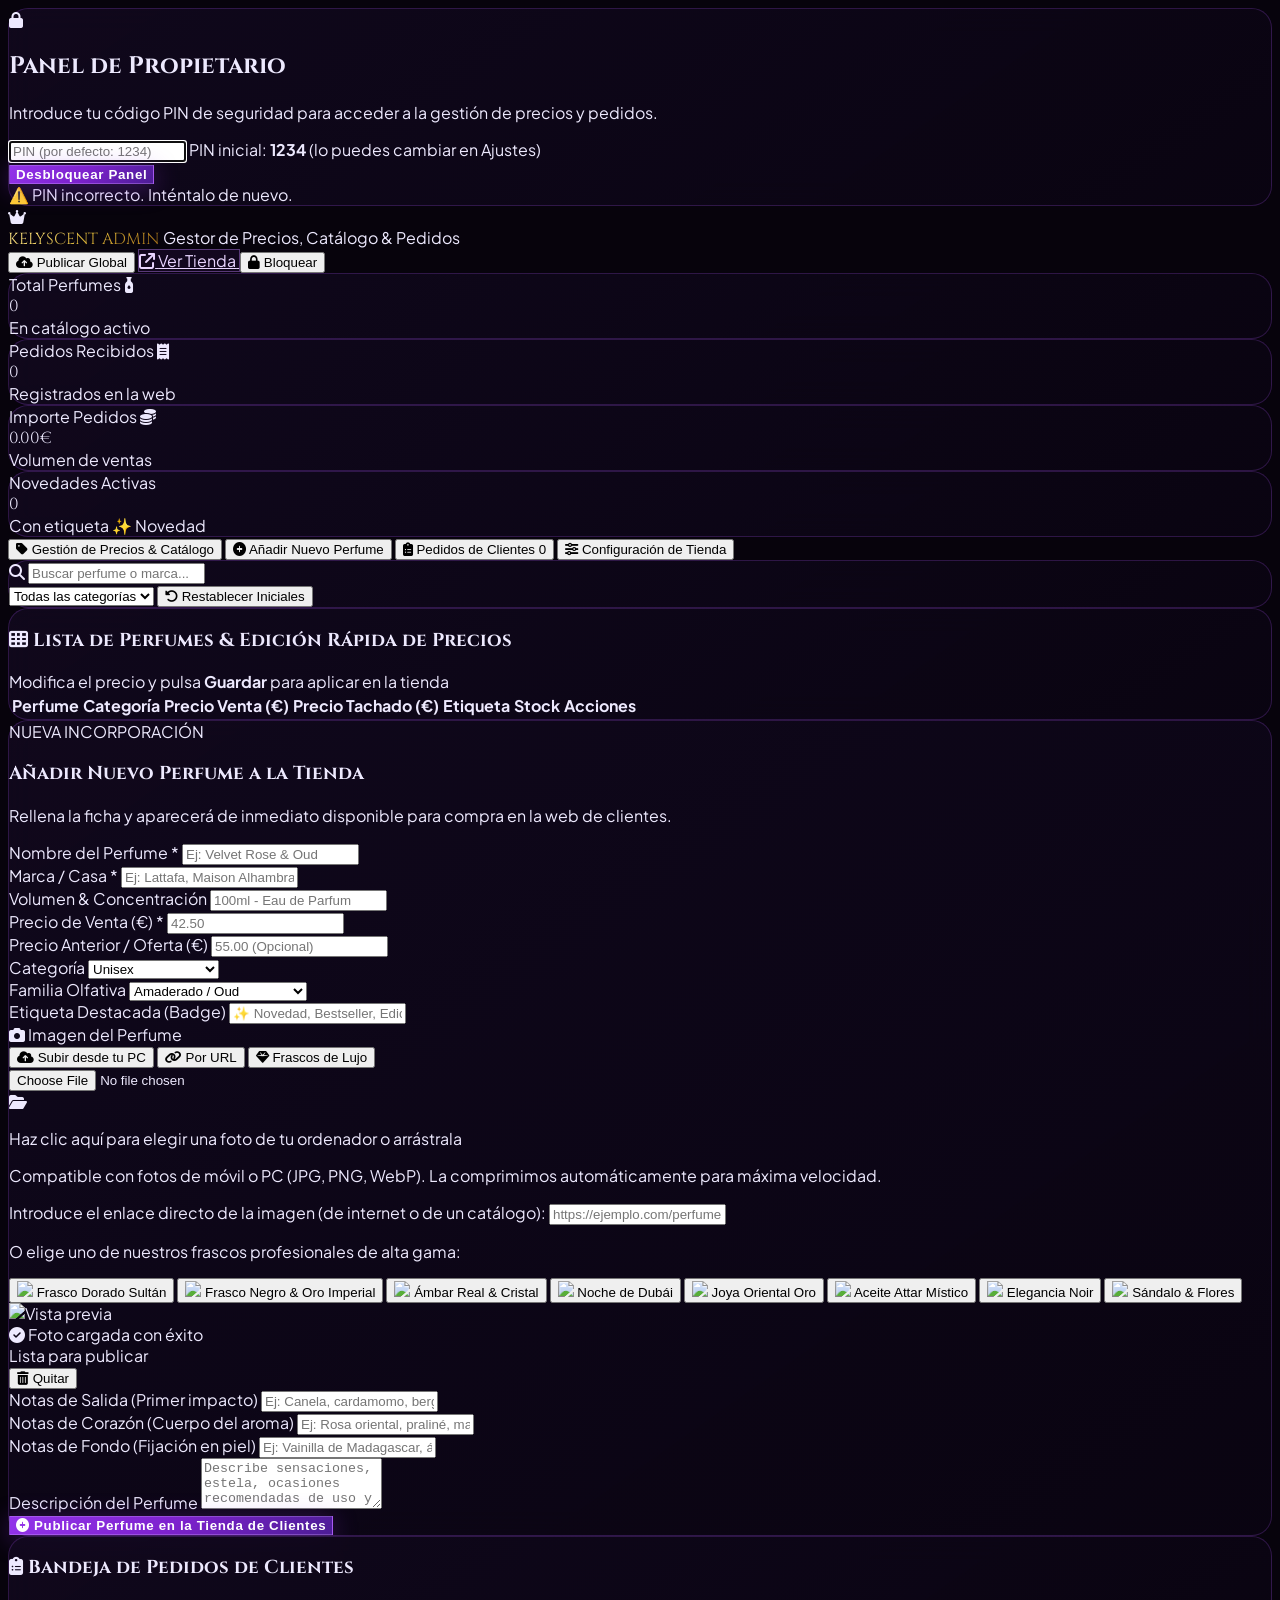
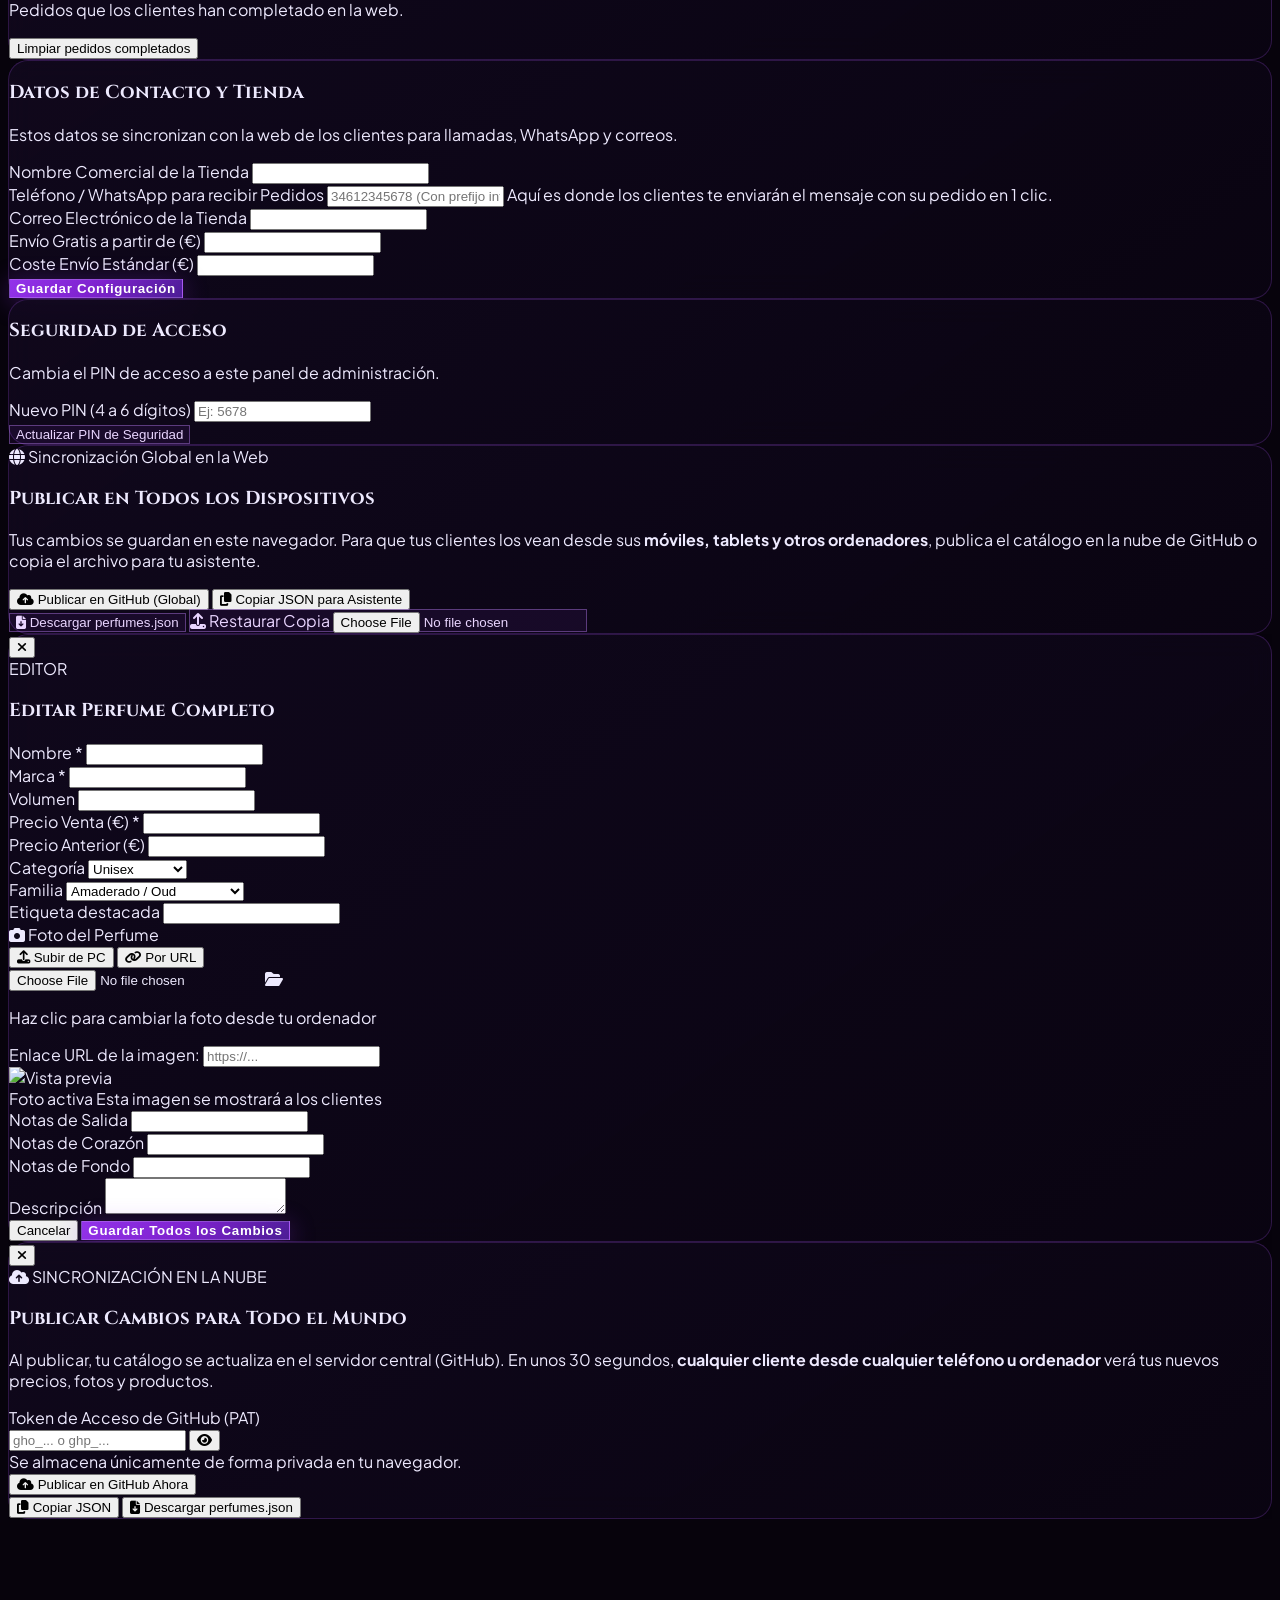
==== commit ea0019b0: "feat: Sistema de publicacion global a GitHub y sincronizacion remota continua de catalogo" ====
--- a/admin.html
+++ b/admin.html
@@ -96,11 +96,17 @@
       </div>
 
       <!-- BOTONES DE ACCIÓN RÁPIDA -->
-      <div class="flex items-center gap-3">
+      <div class="flex items-center gap-2 sm:gap-3">
+        <!-- Publicar en la Web Global -->
+        <button onclick="openPublishModal()" class="bg-gradient-to-r from-emerald-600 to-teal-600 hover:from-emerald-500 hover:to-teal-500 text-white font-bold px-3.5 py-2 rounded-xl text-xs flex items-center gap-1.5 shadow-md shadow-emerald-950 transition-all cursor-pointer" title="Hacer que tus cambios se vean en todos los ordenadores y móviles del mundo">
+          <i class="fa-solid fa-cloud-arrow-up"></i>
+          <span class="hidden sm:inline">Publicar Global</span>
+        </button>
+
         <!-- Ver Tienda como Cliente -->
-        <a href="index.html" target="_blank" class="btn-gold-outline px-4 py-2 rounded-xl text-xs font-semibold flex items-center gap-2" title="Abrir la tienda pública que ven los clientes">
+        <a href="index.html" target="_blank" class="btn-gold-outline px-3 sm:px-4 py-2 rounded-xl text-xs font-semibold flex items-center gap-2" title="Abrir la tienda pública que ven los clientes">
           <i class="fa-solid fa-arrow-up-right-from-square text-[#D4AF37]"></i>
-          <span class="hidden sm:inline">Ver Tienda (Clientes)</span>
+          <span class="hidden sm:inline">Ver Tienda</span>
         </a>
 
         <!-- Bloquear / Salir -->
@@ -530,22 +536,40 @@
             </form>
           </div>
 
-          <!-- Copia de Seguridad JSON -->
-          <div class="card-luxury p-6 sm:p-8">
-            <h3 class="font-cinzel text-lg font-bold text-white mb-2">Copia de Seguridad del Catálogo</h3>
-            <p class="text-xs text-gray-400 mb-4">Exporta o importa tus perfumes en un archivo por si deseas guardarlos o trasladarlos a otro dispositivo.</p>
-
-            <div class="flex flex-col sm:flex-row gap-3">
-              <button onclick="exportCatalogJson()" class="btn-gold-outline flex-1 py-2.5 rounded-xl text-xs font-semibold flex items-center justify-center gap-2">
-                <i class="fa-solid fa-download"></i>
-                <span>Descargar Copia JSON</span>
-              </button>
-
-              <label class="btn-gold-outline flex-1 py-2.5 rounded-xl text-xs font-semibold flex items-center justify-center gap-2 cursor-pointer">
-                <i class="fa-solid fa-upload"></i>
-                <span>Restaurar Copia</span>
-                <input type="file" id="importJsonInput" accept=".json" onchange="importCatalogJson(event)" class="hidden" />
-              </label>
+          <!-- Sincronización Global en la Web -->
+          <div class="card-luxury p-6 sm:p-8 border-2 border-emerald-500/40 bg-gradient-to-b from-dark-900 to-emerald-950/20">
+            <div class="flex items-center gap-2 text-emerald-400 font-bold text-xs uppercase tracking-wider mb-1">
+              <i class="fa-solid fa-globe"></i>
+              <span>Sincronización Global en la Web</span>
+            </div>
+            <h3 class="font-cinzel text-lg font-bold text-white mb-2">Publicar en Todos los Dispositivos</h3>
+            <p class="text-xs text-gray-300 mb-4 leading-relaxed">
+              Tus cambios se guardan en este navegador. Para que tus clientes los vean desde sus <b>móviles, tablets y otros ordenadores</b>, publica el catálogo en la nube de GitHub o copia el archivo para tu asistente.
+            </p>
+
+            <div class="space-y-3">
+              <div class="flex flex-col sm:flex-row gap-2.5">
+                <button type="button" onclick="openPublishModal()" class="flex-1 py-3 px-4 rounded-xl text-xs font-bold bg-gradient-to-r from-emerald-600 to-teal-600 hover:from-emerald-500 hover:to-teal-500 text-white flex items-center justify-center gap-2 shadow-lg shadow-emerald-900/30 transition-all cursor-pointer">
+                  <i class="fa-solid fa-cloud-arrow-up"></i>
+                  <span>Publicar en GitHub (Global)</span>
+                </button>
+                <button type="button" onclick="copyCatalogJsonToClipboard()" class="flex-1 py-3 px-4 rounded-xl text-xs font-bold bg-purple-950/60 hover:bg-purple-900/80 border border-purple-500/40 text-purple-200 flex items-center justify-center gap-2 transition-all cursor-pointer">
+                  <i class="fa-solid fa-copy"></i>
+                  <span>Copiar JSON para Asistente</span>
+                </button>
+              </div>
+
+              <div class="flex flex-col sm:flex-row gap-2.5 pt-2 border-t border-white/10">
+                <button type="button" onclick="downloadPerfumesJson()" class="btn-gold-outline flex-1 py-2 rounded-xl text-xs font-semibold flex items-center justify-center gap-1.5">
+                  <i class="fa-solid fa-file-arrow-down text-[#D4AF37]"></i>
+                  <span>Descargar perfumes.json</span>
+                </button>
+                <label class="btn-gold-outline flex-1 py-2 rounded-xl text-xs font-semibold flex items-center justify-center gap-1.5 cursor-pointer">
+                  <i class="fa-solid fa-upload text-[#D4AF37]"></i>
+                  <span>Restaurar Copia</span>
+                  <input type="file" id="importJsonInput" accept=".json" onchange="importCatalogJson(event)" class="hidden" />
+                </label>
+              </div>
             </div>
           </div>
 
@@ -702,6 +726,67 @@
     </div>
   </div>
 
+  <!-- ====================================================================
+       MODAL: PUBLICAR CAMBIOS GLOBALMENTE EN GITHUB
+       ==================================================================== -->
+  <div id="publishModal" class="fixed inset-0 modal-backdrop z-50 hidden items-center justify-center p-4 overflow-y-auto">
+    <div class="card-luxury w-full max-w-lg p-6 sm:p-8 bg-dark-900 border border-emerald-500/60 relative my-8 shadow-2xl shadow-emerald-950/50">
+      
+      <button type="button" onclick="closePublishModal()" class="absolute top-5 right-5 text-gray-400 hover:text-white text-xl">
+        <i class="fa-solid fa-xmark"></i>
+      </button>
+
+      <div class="mb-4">
+        <span class="text-xs uppercase tracking-widest text-emerald-400 font-bold flex items-center gap-1.5">
+          <i class="fa-solid fa-cloud-arrow-up"></i>
+          <span>SINCRONIZACIÓN EN LA NUBE</span>
+        </span>
+        <h3 class="font-cinzel text-xl font-bold text-white mt-1">Publicar Cambios para Todo el Mundo</h3>
+        <p class="text-xs text-gray-300 mt-2 leading-relaxed">
+          Al publicar, tu catálogo se actualiza en el servidor central (GitHub). En unos 30 segundos, <b>cualquier cliente desde cualquier teléfono u ordenador</b> verá tus nuevos precios, fotos y productos.
+        </p>
+      </div>
+
+      <div class="space-y-4 my-4">
+        <div>
+          <label class="block text-gray-300 font-semibold text-xs mb-1">
+            Token de Acceso de GitHub (PAT)
+          </label>
+          <div class="relative">
+            <input type="password" id="githubTokenInput" placeholder="gho_... o ghp_..." 
+              class="w-full bg-black/60 border border-white/10 rounded-xl px-3.5 py-2.5 text-white font-mono text-xs focus:outline-none focus:border-emerald-500" 
+            />
+            <button type="button" onclick="toggleTokenVisibility()" class="absolute right-3 top-2.5 text-gray-400 hover:text-white text-xs">
+              <i class="fa-solid fa-eye" id="toggleTokenEye"></i>
+            </button>
+          </div>
+          <span class="text-[11px] text-gray-400 block mt-1">
+            Se almacena únicamente de forma privada en tu navegador.
+          </span>
+        </div>
+
+        <div id="publishStatusMsg" class="hidden text-xs p-3 rounded-xl transition-all"></div>
+
+        <button type="button" id="btnPublishGitHub" onclick="publishToGitHub()" class="w-full py-3 rounded-xl text-xs font-bold uppercase tracking-wider bg-gradient-to-r from-emerald-600 to-teal-600 hover:from-emerald-500 hover:to-teal-500 text-white flex items-center justify-center gap-2 shadow-lg shadow-emerald-950 transition-all cursor-pointer">
+          <i class="fa-solid fa-cloud-arrow-up"></i>
+          <span>Publicar en GitHub Ahora</span>
+        </button>
+
+        <div class="pt-3 border-t border-white/10 flex items-center justify-between gap-2">
+          <button type="button" onclick="copyCatalogJsonToClipboard()" class="text-xs text-purple-300 hover:text-purple-200 flex items-center gap-1.5 cursor-pointer">
+            <i class="fa-solid fa-copy"></i>
+            <span>Copiar JSON</span>
+          </button>
+          <button type="button" onclick="downloadPerfumesJson()" class="text-xs text-[#F9E79F] hover:text-white flex items-center gap-1.5 cursor-pointer">
+            <i class="fa-solid fa-file-arrow-down"></i>
+            <span>Descargar perfumes.json</span>
+          </button>
+        </div>
+      </div>
+
+    </div>
+  </div>
+
   <!-- TOAST NOTIFICACIÓN -->
   <div id="toast" class="fixed bottom-6 left-1/2 -translate-x-1/2 z-50 bg-dark-900/95 border border-[#D4AF37] text-white px-5 py-3 rounded-2xl shadow-2xl backdrop-blur-md flex items-center gap-3 text-xs font-semibold">
     <i class="fa-solid fa-sparkles text-[#D4AF37]"></i>
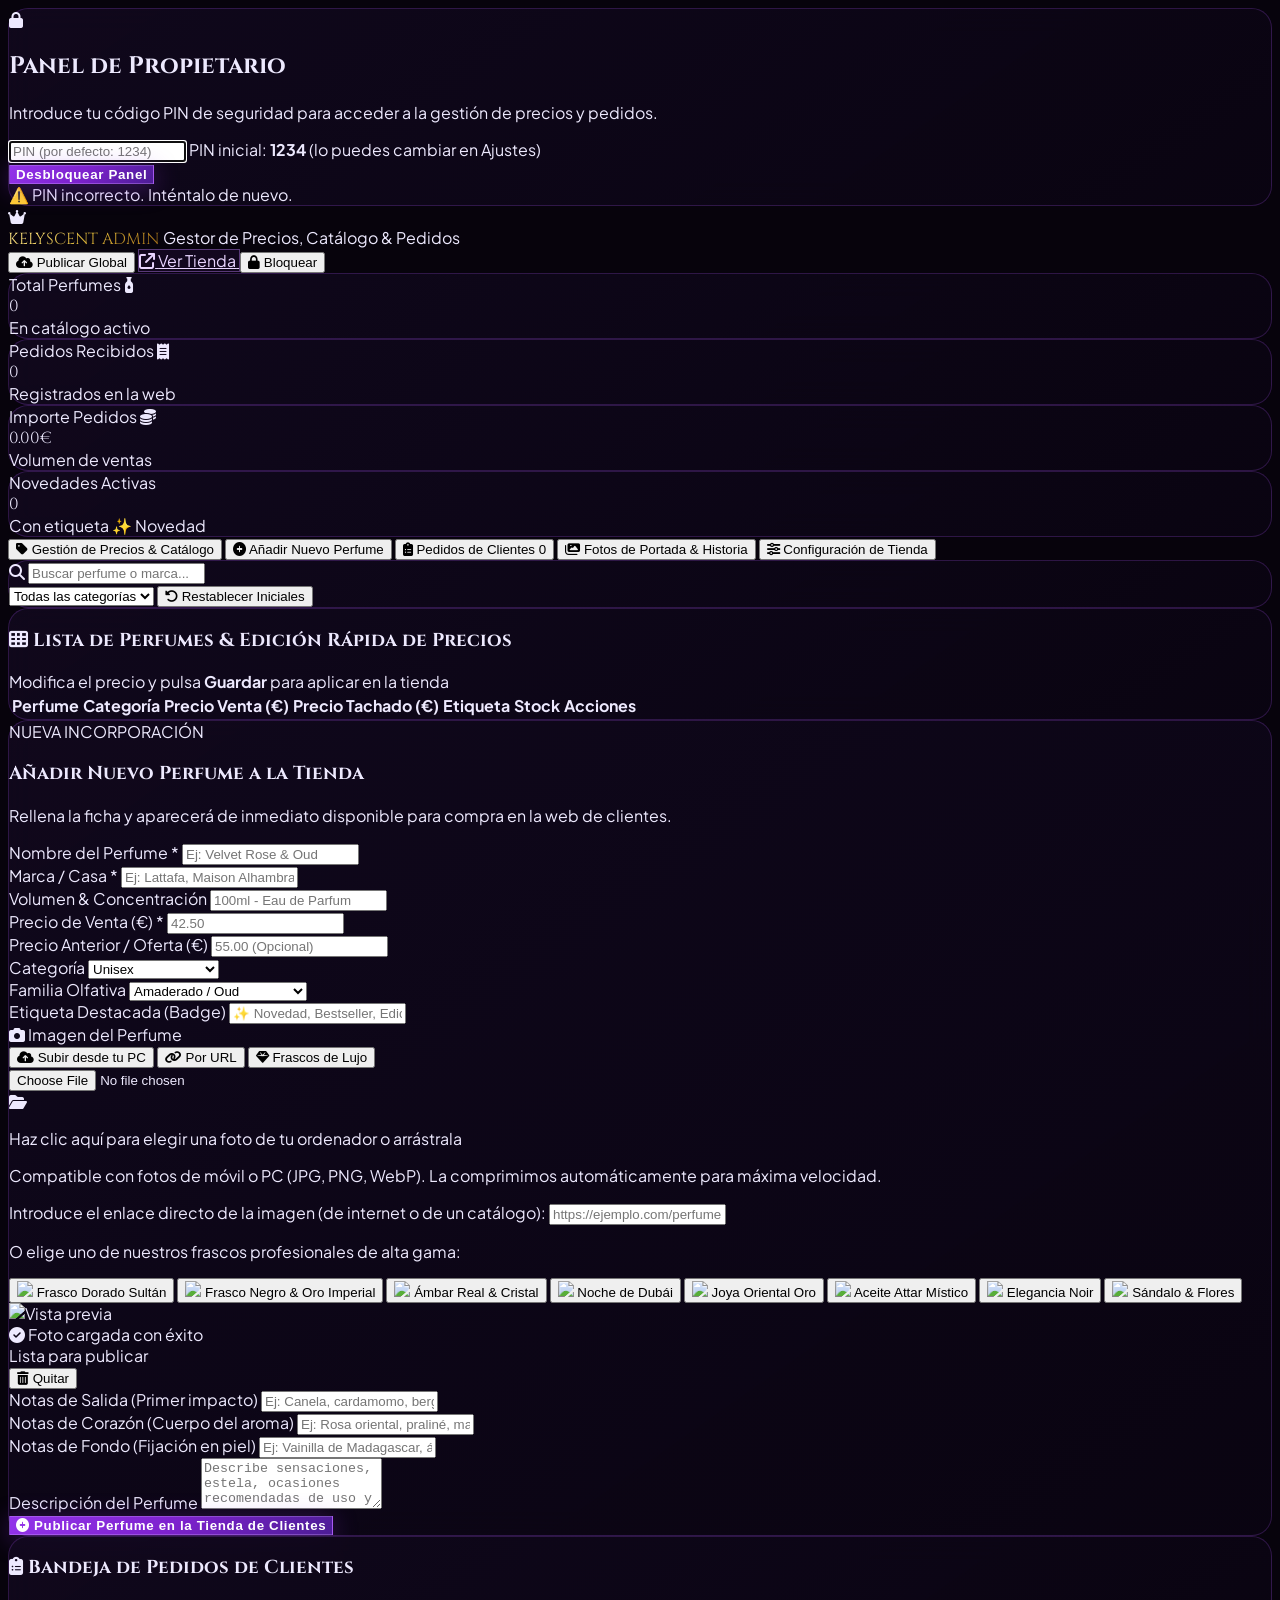
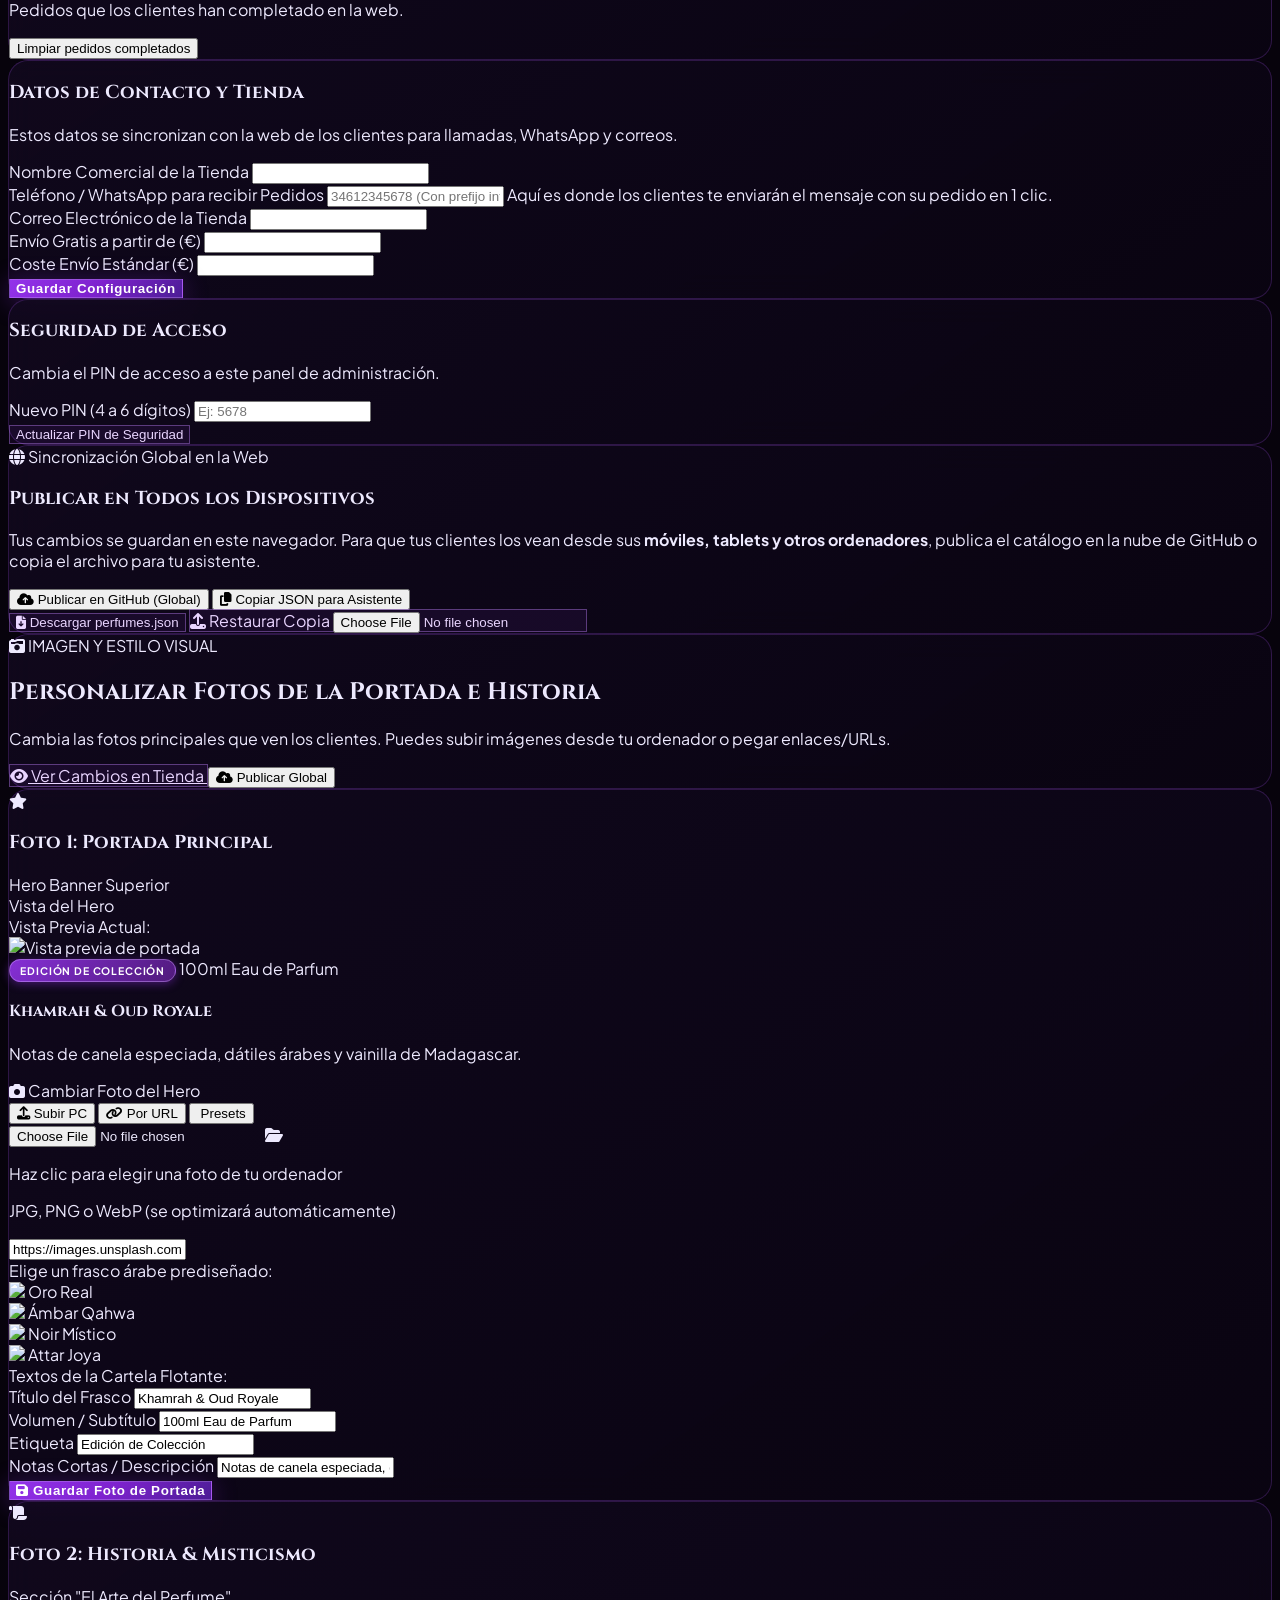
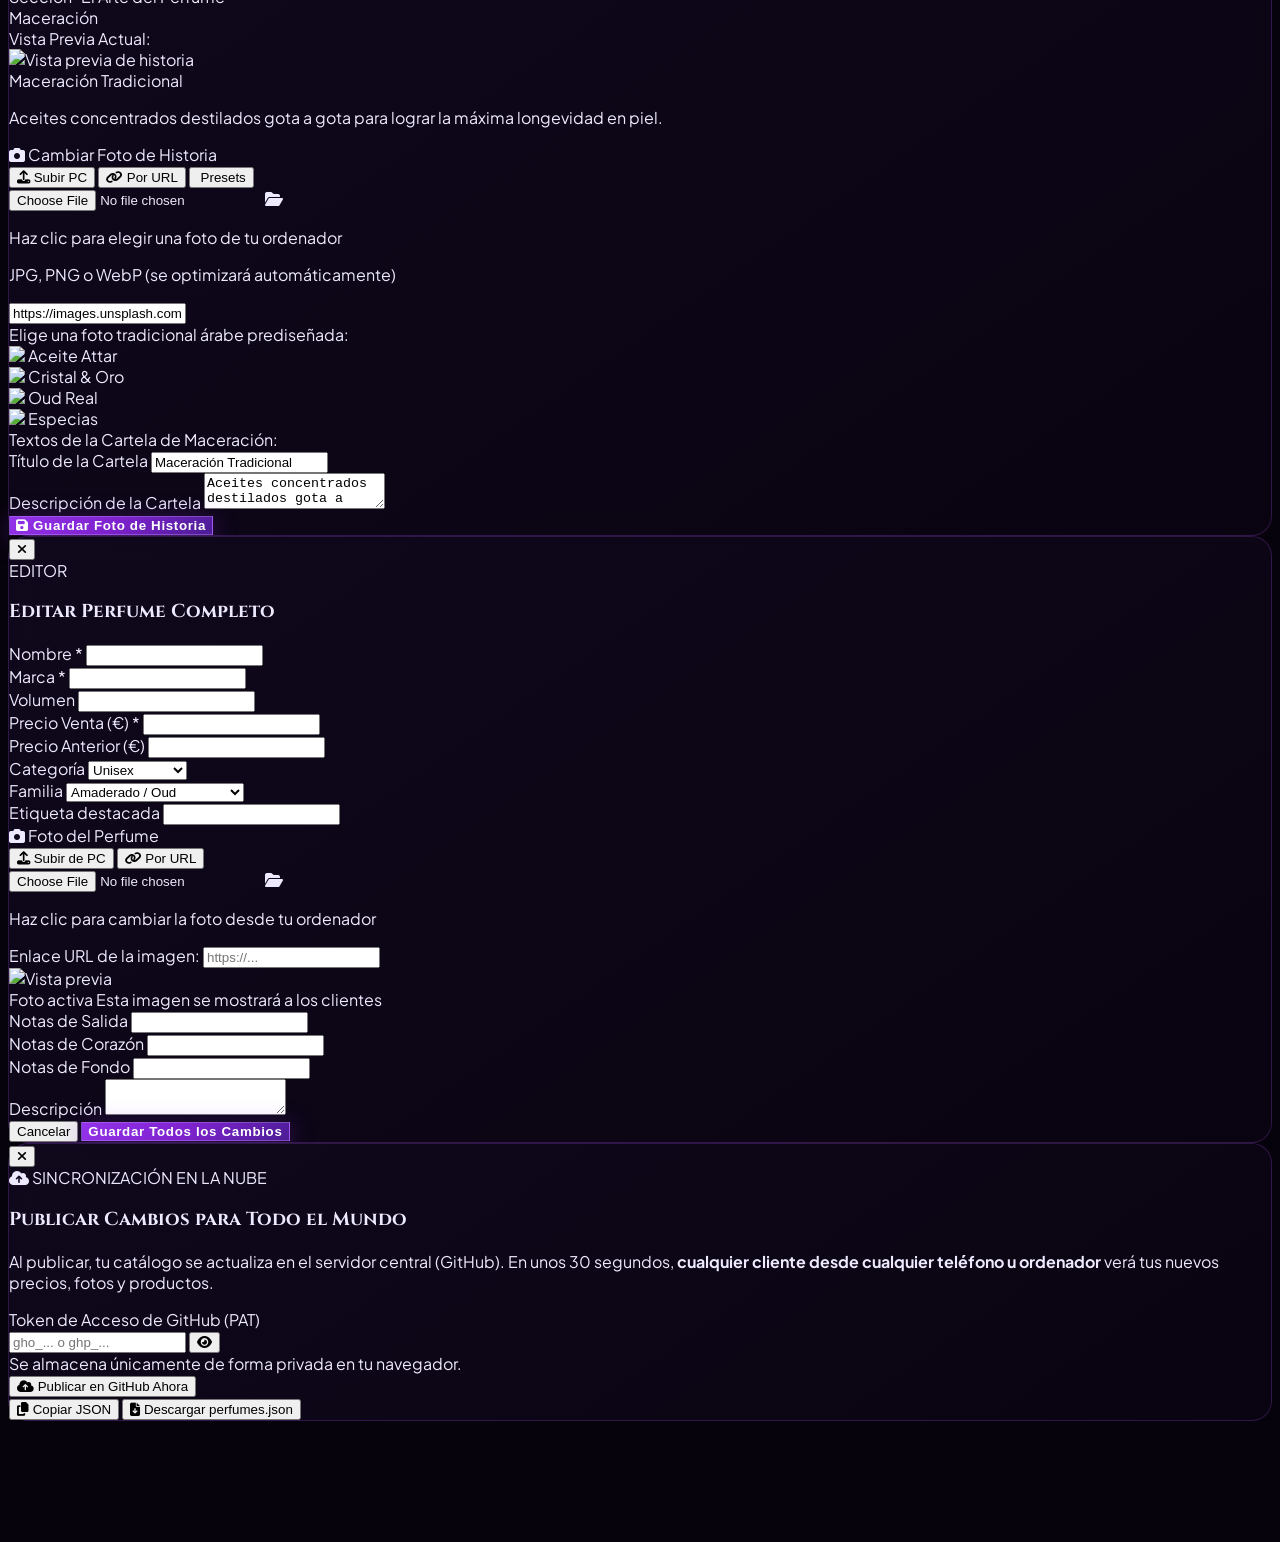
==== commit 8dfb9add: "feat: Panel para editar y subir fotos de portada e historia con soporte de PC, URL y presets arabes" ====
--- a/admin.html
+++ b/admin.html
@@ -183,6 +183,11 @@
         <span id="ordersTabBadge" class="bg-emerald-600 text-white text-[10px] px-1.5 py-0.2 rounded-full hidden">0</span>
       </button>
 
+      <button id="tabBtn-banners" onclick="switchTab('banners')" class="tab-button px-5 py-3 rounded-xl text-gray-400 hover:text-white hover:bg-white/5 flex items-center gap-2 transition-all">
+        <i class="fa-solid fa-images text-purple-400"></i>
+        <span>Fotos de Portada & Historia</span>
+      </button>
+
       <button id="tabBtn-settings" onclick="switchTab('settings')" class="tab-button px-5 py-3 rounded-xl text-gray-400 hover:text-white hover:bg-white/5 flex items-center gap-2 transition-all">
         <i class="fa-solid fa-sliders"></i>
         <span>Configuración de Tienda</span>
@@ -579,7 +584,303 @@
 
     </section>
 
-  </main>
+    <!-- ==================================================================
+         SECCIÓN 5: FOTOS DE LA WEB (PORTADA & HISTORIA)
+         ================================================================== -->
+    <section id="tabContent-banners" class="tab-panel hidden space-y-6">
+      
+      <!-- Cabecera de la sección -->
+      <div class="card-luxury p-6 flex flex-col sm:flex-row items-start sm:items-center justify-between gap-4">
+        <div>
+          <span class="text-xs uppercase tracking-widest text-[#D4AF37] font-bold flex items-center gap-1.5">
+            <i class="fa-solid fa-camera-retro"></i>
+            <span>IMAGEN Y ESTILO VISUAL</span>
+          </span>
+          <h2 class="font-cinzel text-xl sm:text-2xl font-bold text-white mt-1">
+            Personalizar Fotos de la Portada e Historia
+          </h2>
+          <p class="text-xs text-gray-400 mt-1">
+            Cambia las fotos principales que ven los clientes. Puedes subir imágenes desde tu ordenador o pegar enlaces/URLs.
+          </p>
+        </div>
+
+        <div class="flex items-center gap-2">
+          <a href="index.html" target="_blank" class="btn-gold-outline px-4 py-2.5 rounded-xl text-xs font-semibold flex items-center gap-2">
+            <i class="fa-solid fa-eye text-[#D4AF37]"></i>
+            <span>Ver Cambios en Tienda</span>
+          </a>
+          <button type="button" onclick="openPublishModal()" class="px-4 py-2.5 rounded-xl text-xs font-bold bg-gradient-to-r from-emerald-600 to-teal-600 hover:from-emerald-500 hover:to-teal-500 text-white flex items-center gap-1.5 shadow-md shadow-emerald-950 transition-all cursor-pointer">
+            <i class="fa-solid fa-cloud-arrow-up"></i>
+            <span>Publicar Global</span>
+          </button>
+        </div>
+      </div>
+
+      <!-- Cuadrícula de 2 Banners -->
+      <div class="grid grid-cols-1 lg:grid-cols-2 gap-6">
+
+        <!-- ==============================================================
+             BANNER 1: FOTO DE LA PORTADA (HERO BANNER)
+             ============================================================== -->
+        <div class="card-luxury p-6 sm:p-7 space-y-5 border border-purple-500/30">
+          <div class="flex items-center justify-between border-b border-white/10 pb-3">
+            <div class="flex items-center gap-2.5">
+              <div class="w-8 h-8 rounded-lg bg-purple-950/60 border border-purple-500/40 flex items-center justify-center text-purple-300">
+                <i class="fa-solid fa-star"></i>
+              </div>
+              <div>
+                <h3 class="font-cinzel text-base font-bold text-white">Foto 1: Portada Principal</h3>
+                <span class="text-[10px] text-purple-300 font-semibold uppercase tracking-wider">Hero Banner Superior</span>
+              </div>
+            </div>
+            <span class="text-[11px] bg-purple-900/40 border border-purple-500/30 text-purple-200 px-2 py-0.5 rounded-full font-bold">
+              Vista del Hero
+            </span>
+          </div>
+
+          <!-- Vista Previa de la Foto Actual -->
+          <div class="space-y-2">
+            <label class="block text-gray-300 font-semibold text-xs">Vista Previa Actual:</label>
+            <div class="relative h-64 rounded-xl overflow-hidden bg-black/60 border border-white/10 group">
+              <img id="heroImagePreview" src="https://images.unsplash.com/photo-1594035910387-fea47794261f?auto=format&fit=crop&w=1200&q=80" 
+                alt="Vista previa de portada" 
+                class="w-full h-full object-cover object-center" 
+              />
+              <div class="absolute inset-0 bg-gradient-to-t from-black/90 via-black/20 to-transparent"></div>
+              
+              <!-- Cartela superpuesta como en la tienda -->
+              <div class="absolute bottom-3 left-3 right-3 bg-dark-900/90 backdrop-blur-md p-3 rounded-lg border border-[#D4AF37]/30 text-xs">
+                <div class="flex items-center justify-between mb-0.5">
+                  <span id="heroPreviewBadge" class="badge-gold text-[10px]">Edición de Colección</span>
+                  <span id="heroPreviewVolume" class="text-gold-400 text-[10px] font-bold">100ml Eau de Parfum</span>
+                </div>
+                <h4 id="heroPreviewTitle" class="font-cinzel text-sm font-bold text-white">Khamrah & Oud Royale</h4>
+                <p id="heroPreviewDesc" class="text-[11px] text-gray-300 truncate">Notas de canela especiada, dátiles árabes y vainilla de Madagascar.</p>
+              </div>
+            </div>
+            <p id="previewInfo-hero" class="text-[11px] text-emerald-400 font-medium"></p>
+          </div>
+
+          <!-- Selector de Modo de Carga (Subir PC / URL / Presets Árabes) -->
+          <div class="space-y-3 bg-black/40 p-4 rounded-xl border border-white/10">
+            <div class="flex items-center justify-between">
+              <label class="text-white font-bold text-xs flex items-center gap-1.5">
+                <i class="fa-solid fa-camera text-purple-400"></i>
+                <span>Cambiar Foto del Hero</span>
+              </label>
+              <div class="inline-flex items-center gap-1 bg-white/5 p-1 rounded-xl text-[11px]">
+                <button type="button" onclick="setImageMode('upload', 'hero')" id="btnModeUpload-hero" class="px-2.5 py-1 rounded-lg bg-purple-600 text-white font-bold transition-all">
+                  <i class="fa-solid fa-upload mr-1"></i> Subir PC
+                </button>
+                <button type="button" onclick="setImageMode('url', 'hero')" id="btnModeUrl-hero" class="px-2.5 py-1 rounded-lg text-gray-300 hover:text-white transition-all">
+                  <i class="fa-solid fa-link mr-1"></i> Por URL
+                </button>
+                <button type="button" onclick="setImageMode('presets', 'hero')" id="btnModePresets-hero" class="px-2.5 py-1 rounded-lg text-gray-300 hover:text-white transition-all">
+                  <i class="fa-solid fa-sparkles mr-1"></i> Presets
+                </button>
+              </div>
+            </div>
+
+            <!-- Modo 1: Subir desde Escritorio -->
+            <div id="imageUploadBox-hero" class="space-y-2">
+              <div onclick="document.getElementById('fileInput-hero').click()" 
+                class="border-2 border-dashed border-purple-500/40 hover:border-purple-400 bg-purple-950/20 hover:bg-purple-950/30 rounded-xl p-4 text-center cursor-pointer transition-all">
+                <input type="file" id="fileInput-hero" accept="image/*" class="hidden" onchange="handleFileSelect(event, 'hero')" />
+                <i class="fa-solid fa-folder-open text-purple-400 text-2xl mb-1"></i>
+                <p class="text-xs text-white font-semibold">Haz clic para elegir una foto de tu ordenador</p>
+                <p class="text-[10px] text-gray-400 mt-0.5">JPG, PNG o WebP (se optimizará automáticamente)</p>
+              </div>
+            </div>
+
+            <!-- Modo 2: Pegar Enlace URL -->
+            <div id="imageUrlBox-hero" class="hidden space-y-2">
+              <input type="url" id="heroImageUrl" placeholder="https://ejemplo.com/tu-foto-arabe.jpg" 
+                oninput="handleUrlInput(event, 'hero')" 
+                class="w-full bg-black/60 border border-white/10 rounded-xl px-3.5 py-2 text-white text-xs font-mono focus:outline-none focus:border-purple-400" 
+              />
+            </div>
+
+            <!-- Modo 3: Presets de Perfumes Árabes Auténticos -->
+            <div id="imagePresetsBox-hero" class="hidden space-y-2">
+              <span class="text-[11px] text-gray-400 block mb-1">Elige un frasco árabe prediseñado:</span>
+              <div class="grid grid-cols-4 gap-2">
+                <div onclick="selectBannerPreset('https://images.unsplash.com/photo-1594035910387-fea47794261f?auto=format&fit=crop&w=1200&q=80', 'hero')" class="cursor-pointer group rounded-lg overflow-hidden border border-white/10 hover:border-[#D4AF37] relative h-16">
+                  <img src="https://images.unsplash.com/photo-1594035910387-fea47794261f?auto=format&fit=crop&w=300&q=80" class="w-full h-full object-cover group-hover:scale-110 transition-all" />
+                  <span class="absolute inset-x-0 bottom-0 bg-black/80 text-[9px] text-center text-gold-300 py-0.5">Oro Real</span>
+                </div>
+                <div onclick="selectBannerPreset('https://images.unsplash.com/photo-1588405748880-12d1d2a59f75?auto=format&fit=crop&w=1200&q=80', 'hero')" class="cursor-pointer group rounded-lg overflow-hidden border border-white/10 hover:border-[#D4AF37] relative h-16">
+                  <img src="https://images.unsplash.com/photo-1588405748880-12d1d2a59f75?auto=format&fit=crop&w=300&q=80" class="w-full h-full object-cover group-hover:scale-110 transition-all" />
+                  <span class="absolute inset-x-0 bottom-0 bg-black/80 text-[9px] text-center text-gold-300 py-0.5">Ámbar Qahwa</span>
+                </div>
+                <div onclick="selectBannerPreset('https://images.unsplash.com/photo-1615397349754-cfa2066a298e?auto=format&fit=crop&w=1200&q=80', 'hero')" class="cursor-pointer group rounded-lg overflow-hidden border border-white/10 hover:border-[#D4AF37] relative h-16">
+                  <img src="https://images.unsplash.com/photo-1615397349754-cfa2066a298e?auto=format&fit=crop&w=300&q=80" class="w-full h-full object-cover group-hover:scale-110 transition-all" />
+                  <span class="absolute inset-x-0 bottom-0 bg-black/80 text-[9px] text-center text-gold-300 py-0.5">Noir Místico</span>
+                </div>
+                <div onclick="selectBannerPreset('https://images.unsplash.com/photo-1595425970377-c9703cf48b6d?auto=format&fit=crop&w=1200&q=80', 'hero')" class="cursor-pointer group rounded-lg overflow-hidden border border-white/10 hover:border-[#D4AF37] relative h-16">
+                  <img src="https://images.unsplash.com/photo-1595425970377-c9703cf48b6d?auto=format&fit=crop&w=300&q=80" class="w-full h-full object-cover group-hover:scale-110 transition-all" />
+                  <span class="absolute inset-x-0 bottom-0 bg-black/80 text-[9px] text-center text-gold-300 py-0.5">Attar Joya</span>
+                </div>
+              </div>
+            </div>
+          </div>
+
+          <!-- Textos de la Cartela del Hero -->
+          <div class="space-y-3 pt-2 border-t border-white/10 text-xs">
+            <span class="text-gray-300 font-bold block">Textos de la Cartela Flotante:</span>
+            <div class="grid grid-cols-1 sm:grid-cols-2 gap-3">
+              <div>
+                <label class="block text-gray-400 text-[11px] mb-1">Título del Frasco</label>
+                <input type="text" id="heroTitleInput" value="Khamrah & Oud Royale" oninput="updateHeroPreviewTexts()" class="w-full bg-black/60 border border-white/10 rounded-xl px-3 py-2 text-white font-bold" />
+              </div>
+              <div>
+                <label class="block text-gray-400 text-[11px] mb-1">Volumen / Subtítulo</label>
+                <input type="text" id="heroVolumeInput" value="100ml Eau de Parfum" oninput="updateHeroPreviewTexts()" class="w-full bg-black/60 border border-white/10 rounded-xl px-3 py-2 text-white" />
+              </div>
+            </div>
+            <div class="grid grid-cols-1 sm:grid-cols-2 gap-3">
+              <div>
+                <label class="block text-gray-400 text-[11px] mb-1">Etiqueta</label>
+                <input type="text" id="heroBadgeInput" value="Edición de Colección" oninput="updateHeroPreviewTexts()" class="w-full bg-black/60 border border-white/10 rounded-xl px-3 py-2 text-white" />
+              </div>
+              <div>
+                <label class="block text-gray-400 text-[11px] mb-1">Notas Cortas / Descripción</label>
+                <input type="text" id="heroDescInput" value="Notas de canela especiada, dátiles árabes y vainilla de Madagascar." oninput="updateHeroPreviewTexts()" class="w-full bg-black/60 border border-white/10 rounded-xl px-3 py-2 text-white text-[11px]" />
+              </div>
+            </div>
+          </div>
+
+          <!-- Botón Guardar Hero -->
+          <button type="button" onclick="saveHeroBanner()" class="btn-gold w-full py-2.5 rounded-xl font-bold text-xs flex items-center justify-center gap-2">
+            <i class="fa-solid fa-floppy-disk"></i>
+            <span>Guardar Foto de Portada</span>
+          </button>
+        </div>
+
+
+        <!-- ==============================================================
+             BANNER 2: FOTO DE HISTORIA & MISTICISMO (EL ARTE DEL PERFUME)
+             ============================================================== -->
+        <div class="card-luxury p-6 sm:p-7 space-y-5 border border-[#D4AF37]/30">
+          <div class="flex items-center justify-between border-b border-white/10 pb-3">
+            <div class="flex items-center gap-2.5">
+              <div class="w-8 h-8 rounded-lg bg-amber-950/60 border border-amber-500/40 flex items-center justify-center text-[#F9E79F]">
+                <i class="fa-solid fa-scroll"></i>
+              </div>
+              <div>
+                <h3 class="font-cinzel text-base font-bold text-white">Foto 2: Historia & Misticismo</h3>
+                <span class="text-[10px] text-[#D4AF37] font-semibold uppercase tracking-wider">Sección "El Arte del Perfume"</span>
+              </div>
+            </div>
+            <span class="text-[11px] bg-amber-900/40 border border-[#D4AF37]/30 text-[#F9E79F] px-2 py-0.5 rounded-full font-bold">
+              Maceración
+            </span>
+          </div>
+
+          <!-- Vista Previa de la Foto Actual de Historia -->
+          <div class="space-y-2">
+            <label class="block text-gray-300 font-semibold text-xs">Vista Previa Actual:</label>
+            <div class="relative h-64 rounded-xl overflow-hidden bg-black/60 border border-white/10 group">
+              <img id="storyImagePreview" src="https://images.unsplash.com/photo-1595425970377-c9703cf48b6d?auto=format&fit=crop&w=1200&q=80" 
+                alt="Vista previa de historia" 
+                class="w-full h-full object-cover object-center" 
+              />
+              <div class="absolute inset-0 bg-gradient-to-t from-black via-black/30 to-transparent"></div>
+              
+              <!-- Cartela superpuesta como en la tienda -->
+              <div class="absolute bottom-3 left-3 right-3 bg-black/80 backdrop-blur-md p-3 rounded-lg border border-white/10 text-xs">
+                <span id="storyPreviewTitle" class="text-[#D4AF37] font-bold uppercase tracking-wider block mb-0.5 text-[11px]">Maceración Tradicional</span>
+                <p id="storyPreviewDesc" class="text-[11px] text-gray-300 truncate">Aceites concentrados destilados gota a gota para lograr la máxima longevidad en piel.</p>
+              </div>
+            </div>
+            <p id="previewInfo-story" class="text-[11px] text-emerald-400 font-medium"></p>
+          </div>
+
+          <!-- Selector de Modo de Carga (Subir PC / URL / Presets Árabes) -->
+          <div class="space-y-3 bg-black/40 p-4 rounded-xl border border-white/10">
+            <div class="flex items-center justify-between">
+              <label class="text-white font-bold text-xs flex items-center gap-1.5">
+                <i class="fa-solid fa-camera text-[#D4AF37]"></i>
+                <span>Cambiar Foto de Historia</span>
+              </label>
+              <div class="inline-flex items-center gap-1 bg-white/5 p-1 rounded-xl text-[11px]">
+                <button type="button" onclick="setImageMode('upload', 'story')" id="btnModeUpload-story" class="px-2.5 py-1 rounded-lg bg-purple-600 text-white font-bold transition-all">
+                  <i class="fa-solid fa-upload mr-1"></i> Subir PC
+                </button>
+                <button type="button" onclick="setImageMode('url', 'story')" id="btnModeUrl-story" class="px-2.5 py-1 rounded-lg text-gray-300 hover:text-white transition-all">
+                  <i class="fa-solid fa-link mr-1"></i> Por URL
+                </button>
+                <button type="button" onclick="setImageMode('presets', 'story')" id="btnModePresets-story" class="px-2.5 py-1 rounded-lg text-gray-300 hover:text-white transition-all">
+                  <i class="fa-solid fa-sparkles mr-1"></i> Presets
+                </button>
+              </div>
+            </div>
+
+            <!-- Modo 1: Subir desde Escritorio -->
+            <div id="imageUploadBox-story" class="space-y-2">
+              <div onclick="document.getElementById('fileInput-story').click()" 
+                class="border-2 border-dashed border-amber-500/40 hover:border-amber-400 bg-amber-950/20 hover:bg-amber-950/30 rounded-xl p-4 text-center cursor-pointer transition-all">
+                <input type="file" id="fileInput-story" accept="image/*" class="hidden" onchange="handleFileSelect(event, 'story')" />
+                <i class="fa-solid fa-folder-open text-amber-400 text-2xl mb-1"></i>
+                <p class="text-xs text-white font-semibold">Haz clic para elegir una foto de tu ordenador</p>
+                <p class="text-[10px] text-gray-400 mt-0.5">JPG, PNG o WebP (se optimizará automáticamente)</p>
+              </div>
+            </div>
+
+            <!-- Modo 2: Pegar Enlace URL -->
+            <div id="imageUrlBox-story" class="hidden space-y-2">
+              <input type="url" id="storyImageUrl" placeholder="https://ejemplo.com/tu-foto-maceracion.jpg" 
+                oninput="handleUrlInput(event, 'story')" 
+                class="w-full bg-black/60 border border-white/10 rounded-xl px-3.5 py-2 text-white text-xs font-mono focus:outline-none focus:border-amber-400" 
+              />
+            </div>
+
+            <!-- Modo 3: Presets de Perfumes Árabes Auténticos -->
+            <div id="imagePresetsBox-story" class="hidden space-y-2">
+              <span class="text-[11px] text-gray-400 block mb-1">Elige una foto tradicional árabe prediseñada:</span>
+              <div class="grid grid-cols-4 gap-2">
+                <div onclick="selectBannerPreset('https://images.unsplash.com/photo-1595425970377-c9703cf48b6d?auto=format&fit=crop&w=1200&q=80', 'story')" class="cursor-pointer group rounded-lg overflow-hidden border border-white/10 hover:border-[#D4AF37] relative h-16">
+                  <img src="https://images.unsplash.com/photo-1595425970377-c9703cf48b6d?auto=format&fit=crop&w=300&q=80" class="w-full h-full object-cover group-hover:scale-110 transition-all" />
+                  <span class="absolute inset-x-0 bottom-0 bg-black/80 text-[9px] text-center text-gold-300 py-0.5">Aceite Attar</span>
+                </div>
+                <div onclick="selectBannerPreset('https://images.unsplash.com/photo-1523293182086-7651a899d37f?auto=format&fit=crop&w=1200&q=80', 'story')" class="cursor-pointer group rounded-lg overflow-hidden border border-white/10 hover:border-[#D4AF37] relative h-16">
+                  <img src="https://images.unsplash.com/photo-1523293182086-7651a899d37f?auto=format&fit=crop&w=300&q=80" class="w-full h-full object-cover group-hover:scale-110 transition-all" />
+                  <span class="absolute inset-x-0 bottom-0 bg-black/80 text-[9px] text-center text-gold-300 py-0.5">Cristal & Oro</span>
+                </div>
+                <div onclick="selectBannerPreset('https://images.unsplash.com/photo-1594035910387-fea47794261f?auto=format&fit=crop&w=1200&q=80', 'story')" class="cursor-pointer group rounded-lg overflow-hidden border border-white/10 hover:border-[#D4AF37] relative h-16">
+                  <img src="https://images.unsplash.com/photo-1594035910387-fea47794261f?auto=format&fit=crop&w=300&q=80" class="w-full h-full object-cover group-hover:scale-110 transition-all" />
+                  <span class="absolute inset-x-0 bottom-0 bg-black/80 text-[9px] text-center text-gold-300 py-0.5">Oud Real</span>
+                </div>
+                <div onclick="selectBannerPreset('https://images.unsplash.com/photo-1588405748880-12d1d2a59f75?auto=format&fit=crop&w=1200&q=80', 'story')" class="cursor-pointer group rounded-lg overflow-hidden border border-white/10 hover:border-[#D4AF37] relative h-16">
+                  <img src="https://images.unsplash.com/photo-1588405748880-12d1d2a59f75?auto=format&fit=crop&w=300&q=80" class="w-full h-full object-cover group-hover:scale-110 transition-all" />
+                  <span class="absolute inset-x-0 bottom-0 bg-black/80 text-[9px] text-center text-gold-300 py-0.5">Especias</span>
+                </div>
+              </div>
+            </div>
+          </div>
+
+          <!-- Textos de la Cartela de Historia -->
+          <div class="space-y-3 pt-2 border-t border-white/10 text-xs">
+            <span class="text-gray-300 font-bold block">Textos de la Cartela de Maceración:</span>
+            <div>
+              <label class="block text-gray-400 text-[11px] mb-1">Título de la Cartela</label>
+              <input type="text" id="storyTitleInput" value="Maceración Tradicional" oninput="updateStoryPreviewTexts()" class="w-full bg-black/60 border border-white/10 rounded-xl px-3 py-2 text-white font-bold" />
+            </div>
+            <div>
+              <label class="block text-gray-400 text-[11px] mb-1">Descripción de la Cartela</label>
+              <textarea id="storyDescInput" rows="2" oninput="updateStoryPreviewTexts()" class="w-full bg-black/60 border border-white/10 rounded-xl px-3 py-2 text-white text-[11px]">Aceites concentrados destilados gota a gota para lograr la máxima longevidad en piel.</textarea>
+            </div>
+          </div>
+
+          <!-- Botón Guardar Historia -->
+          <button type="button" onclick="saveStoryBanner()" class="btn-gold w-full py-2.5 rounded-xl font-bold text-xs flex items-center justify-center gap-2">
+            <i class="fa-solid fa-floppy-disk"></i>
+            <span>Guardar Foto de Historia</span>
+          </button>
+        </div>
+
+      </div>
+
+    </section>
 
   <!-- ====================================================================
        MODAL: EDICIÓN COMPLETA DE UN PERFUME
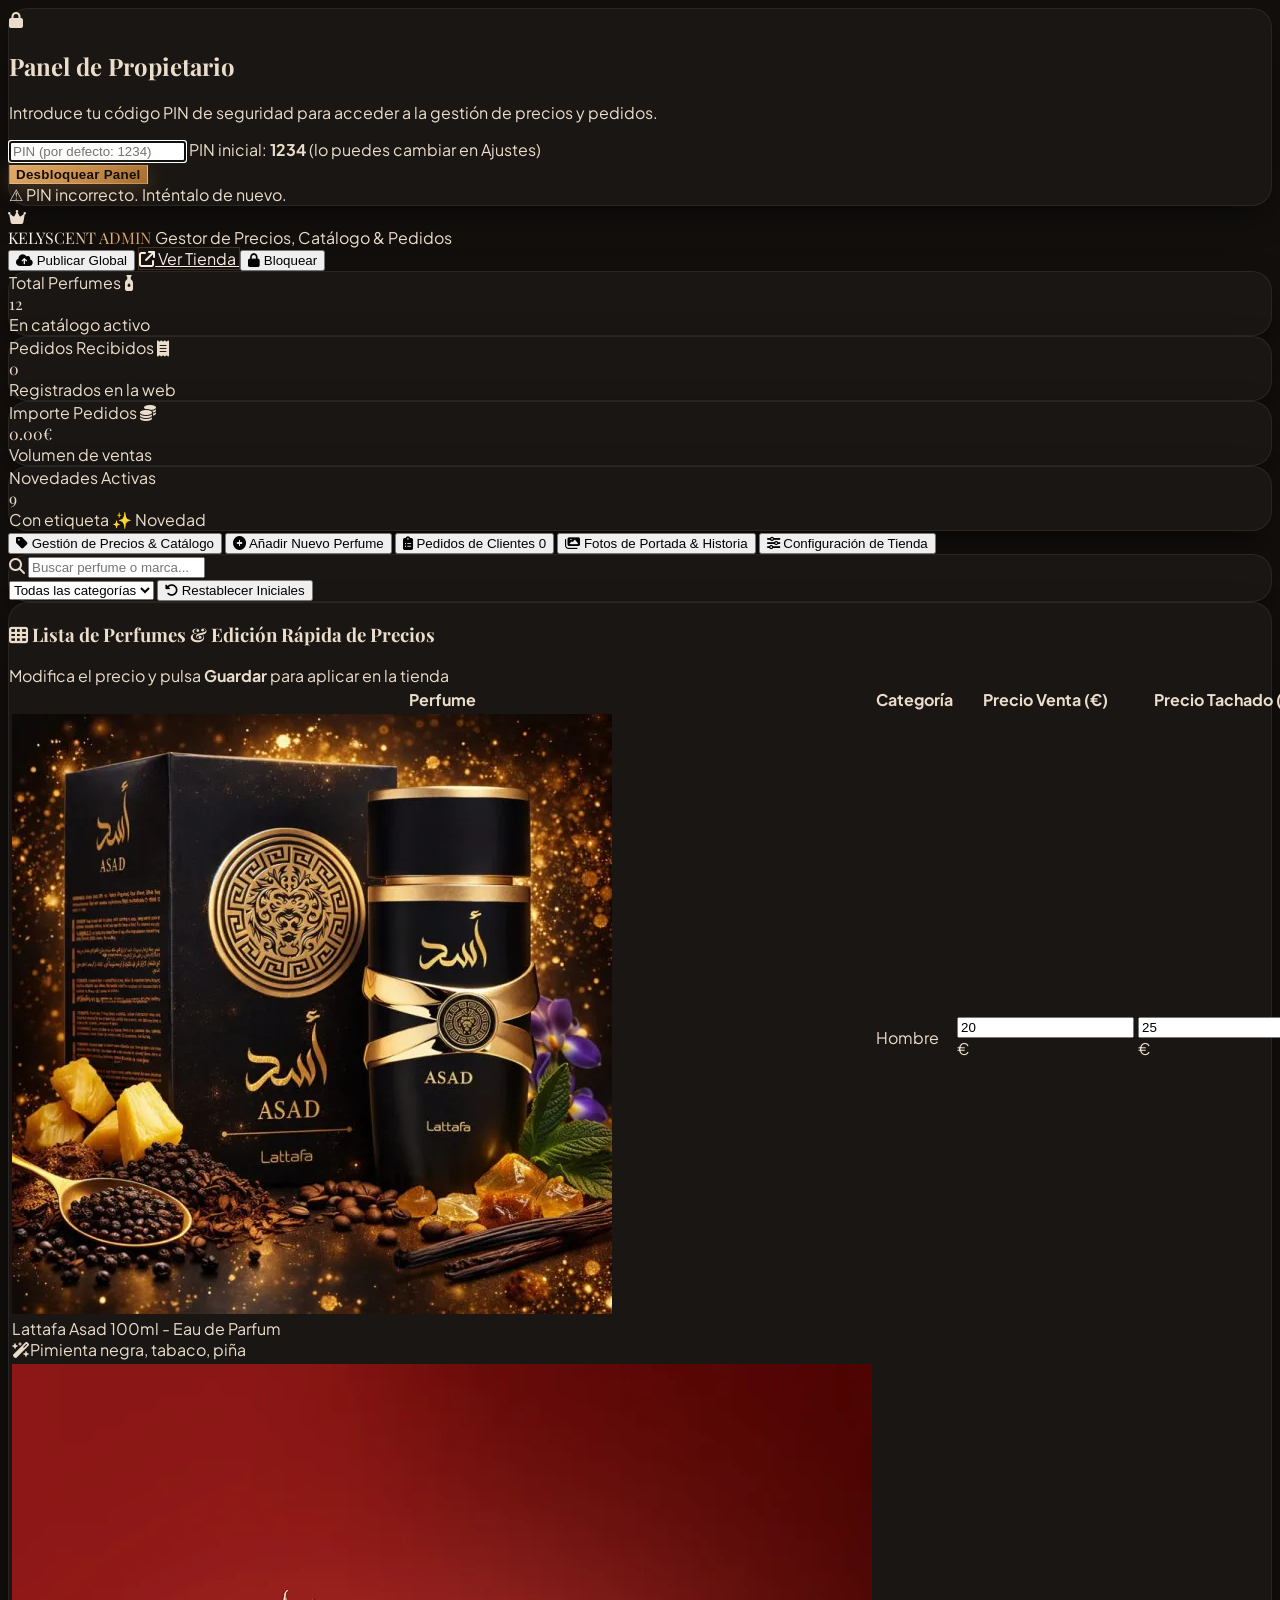
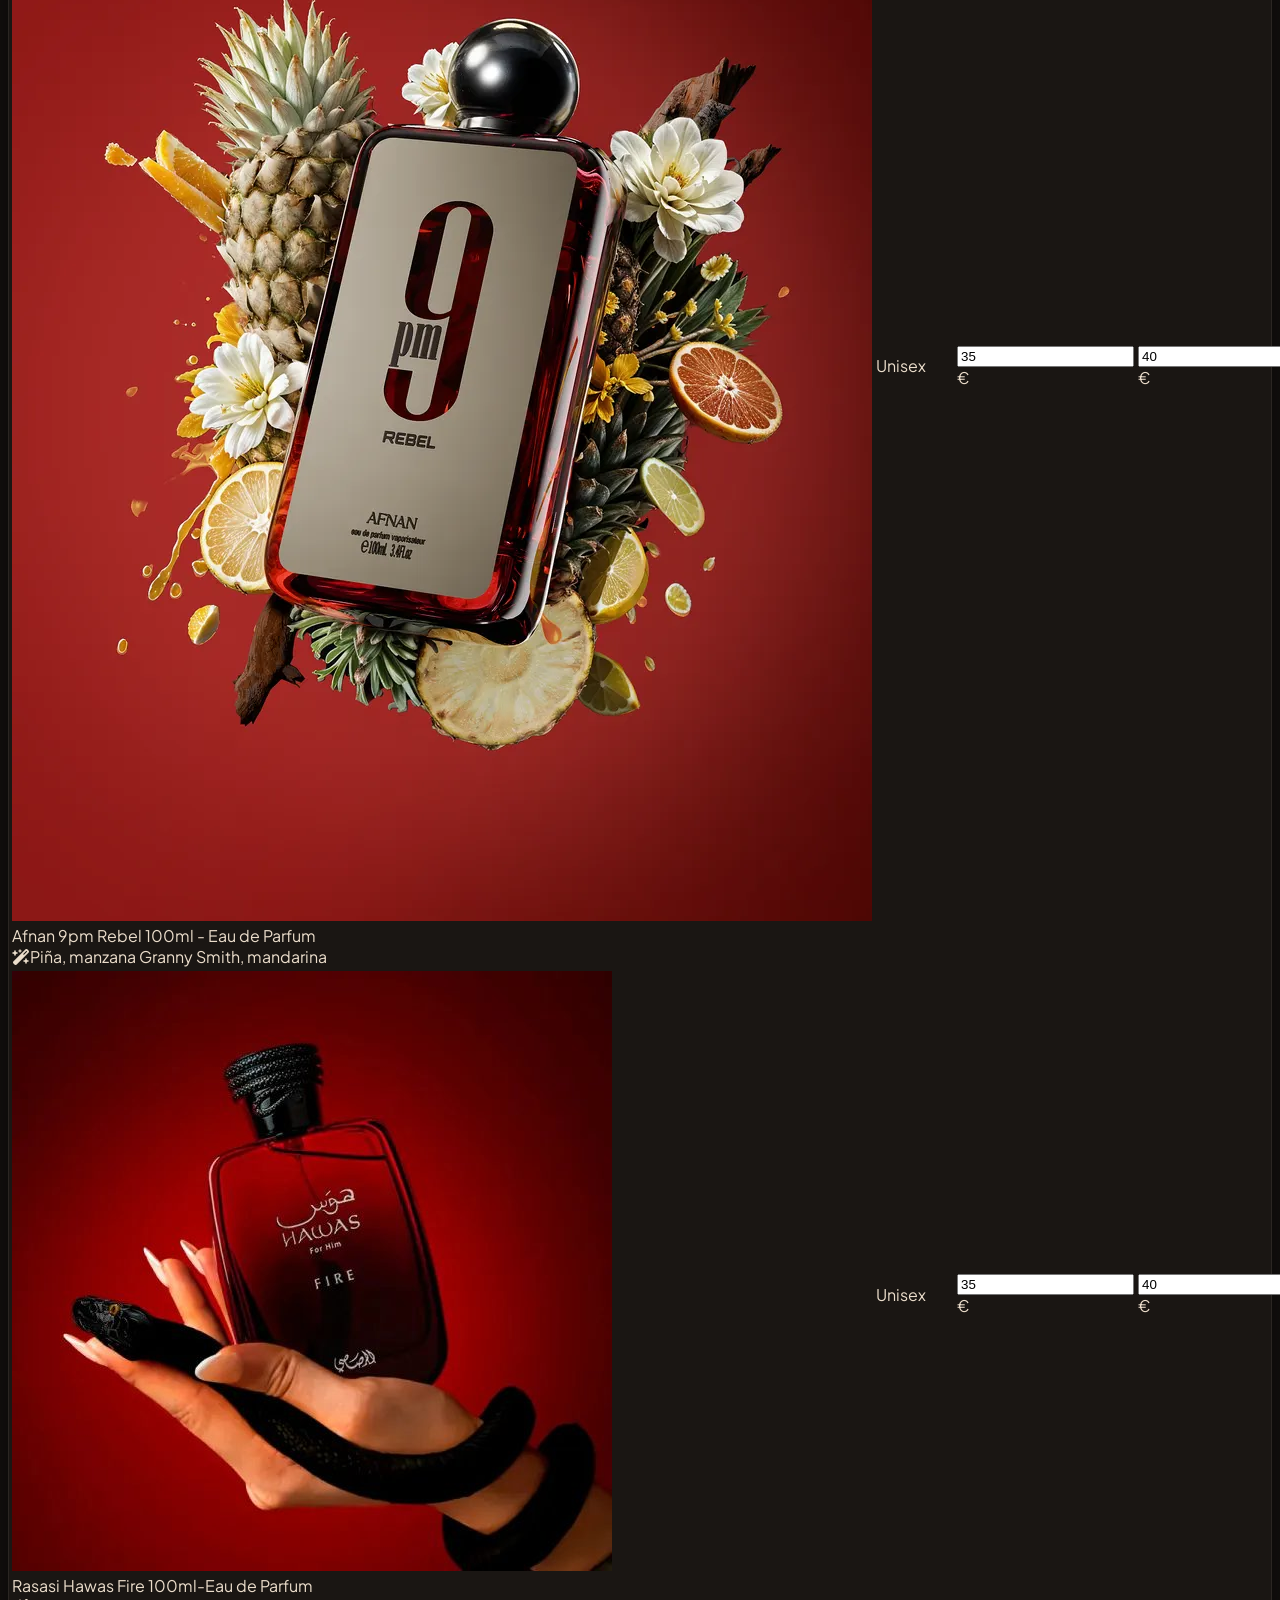
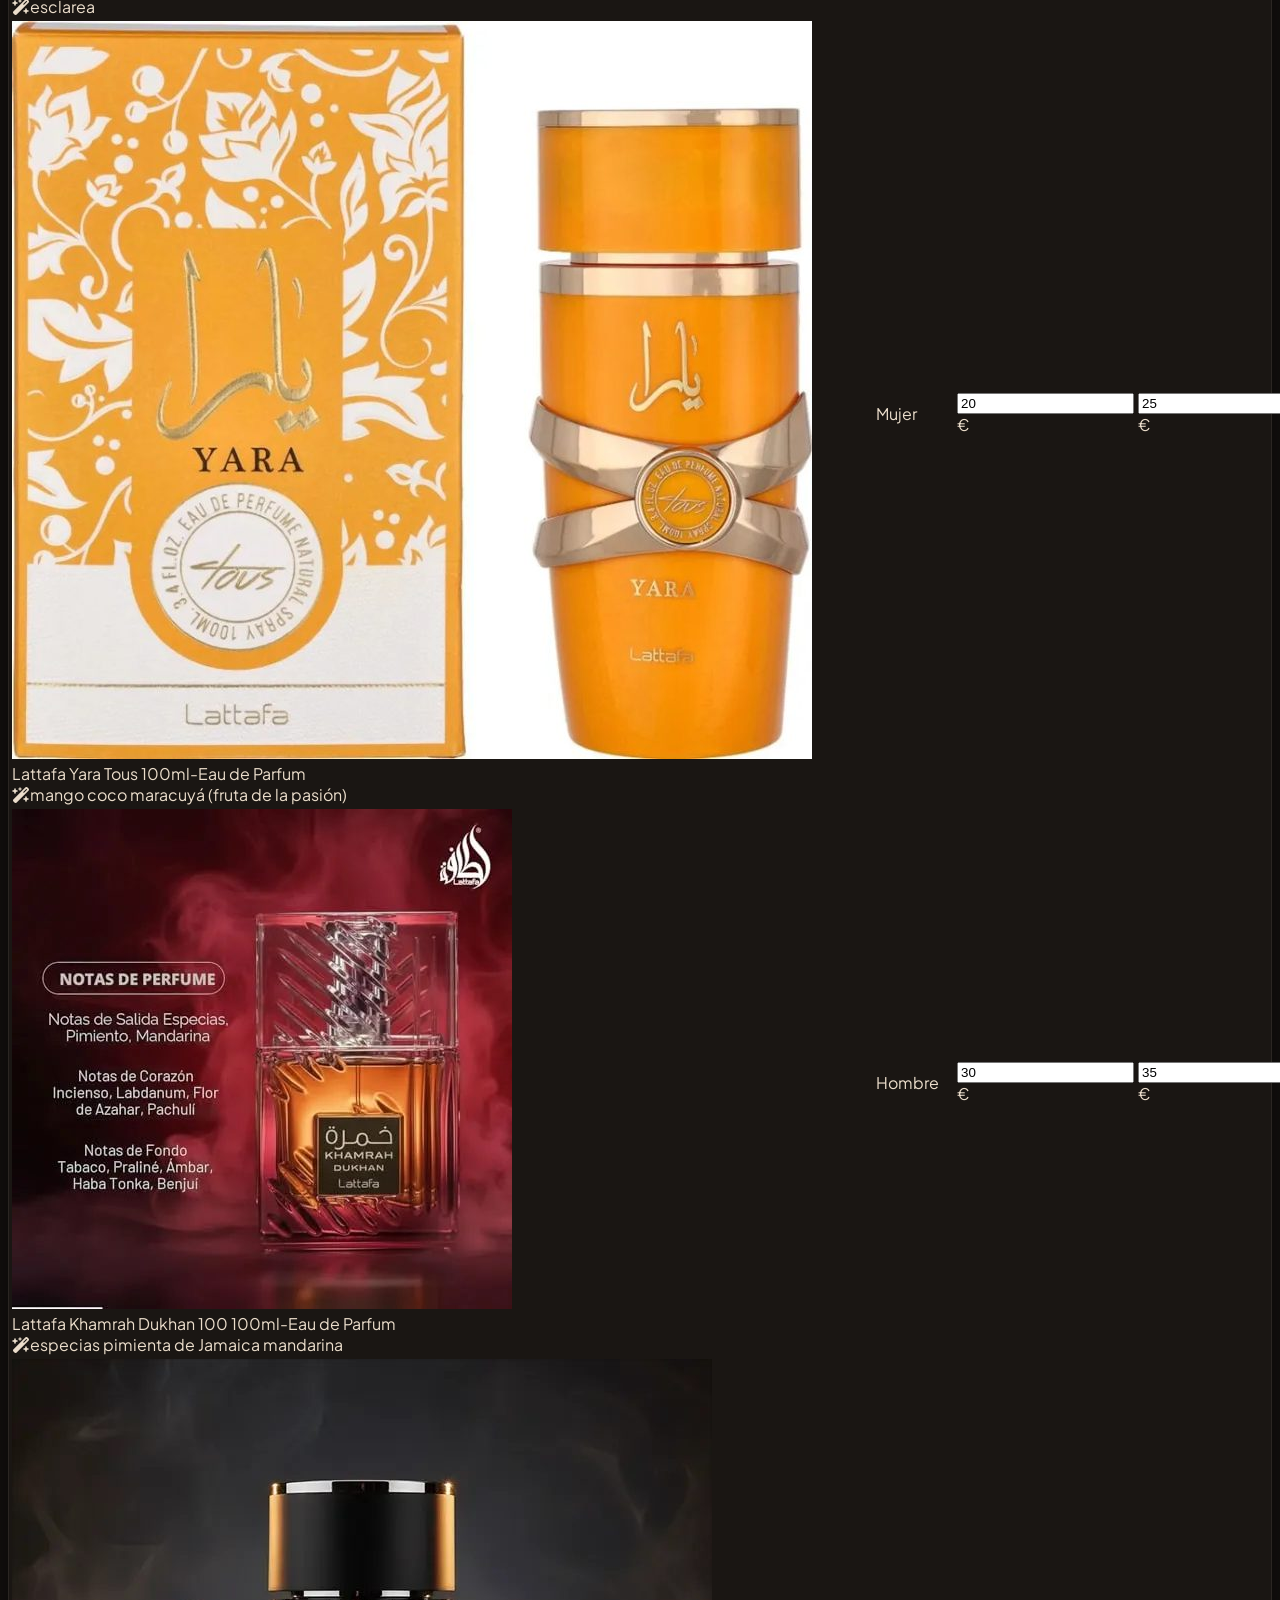
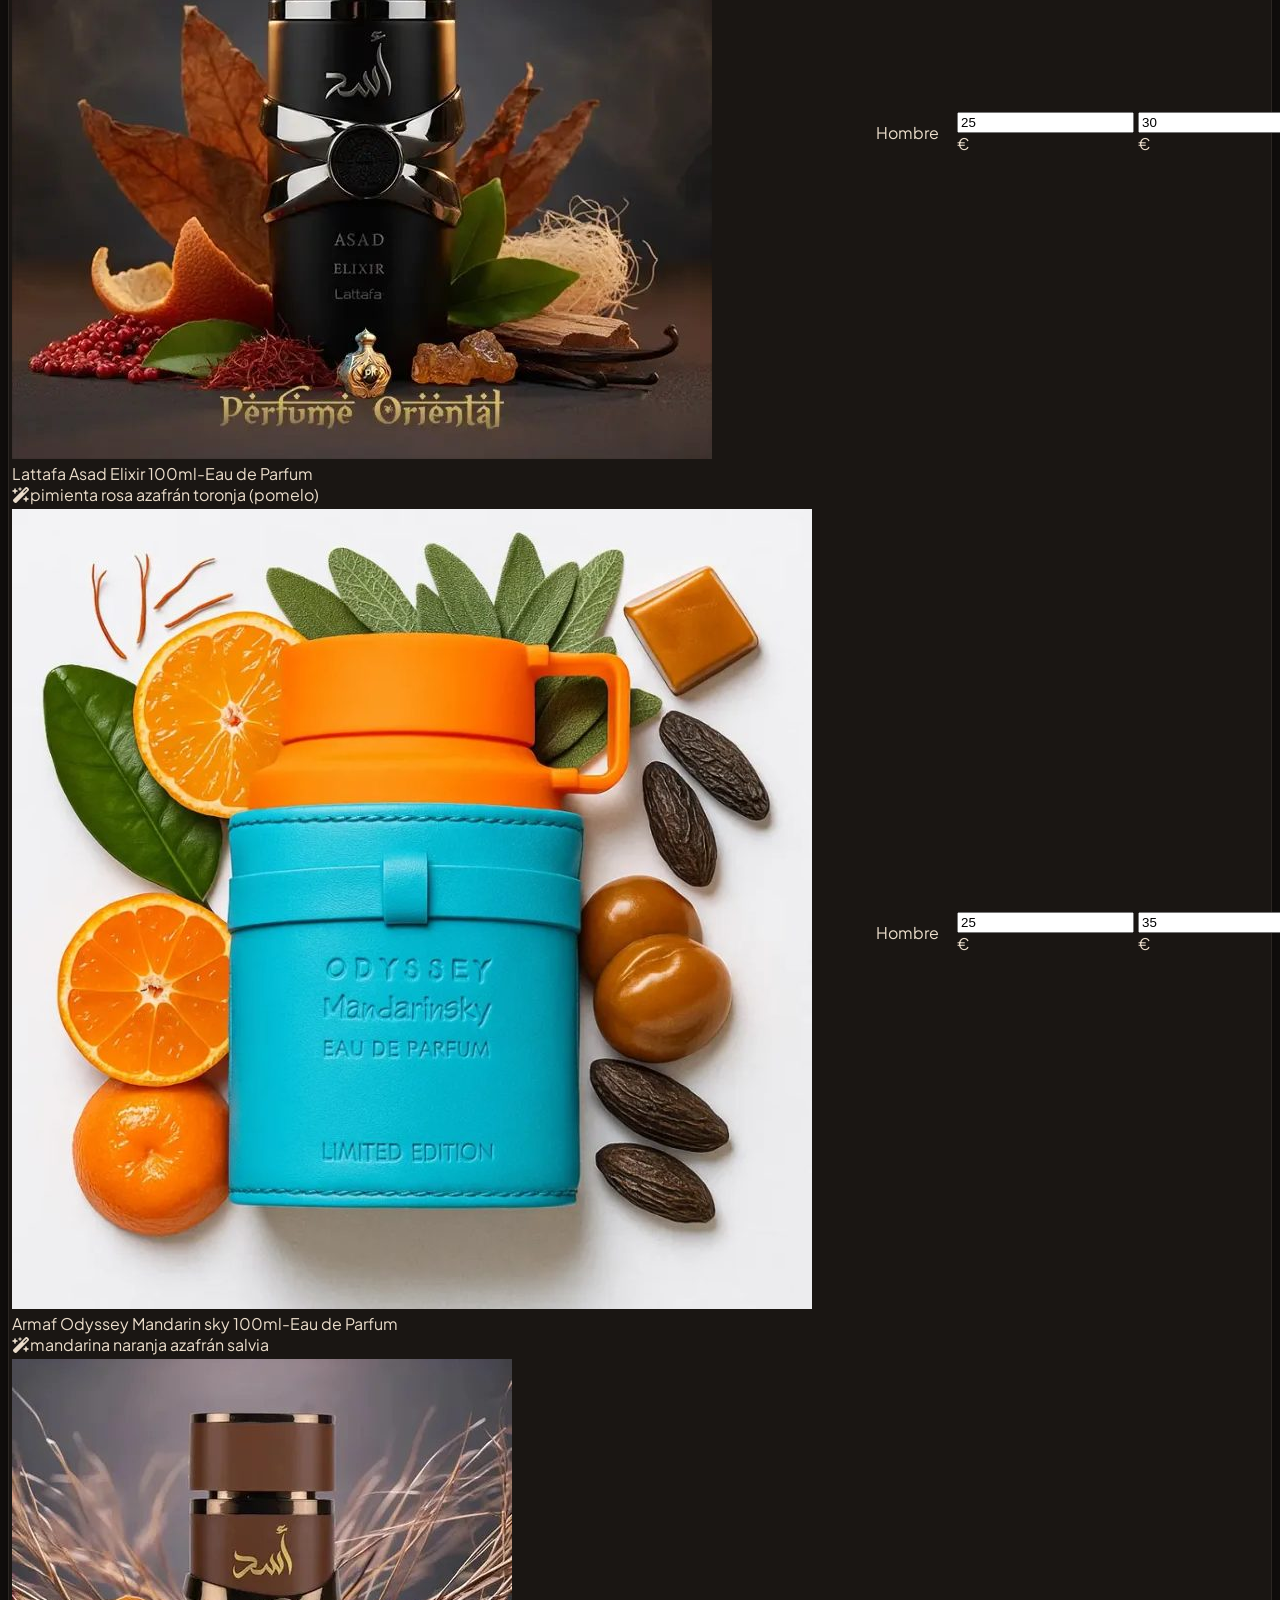
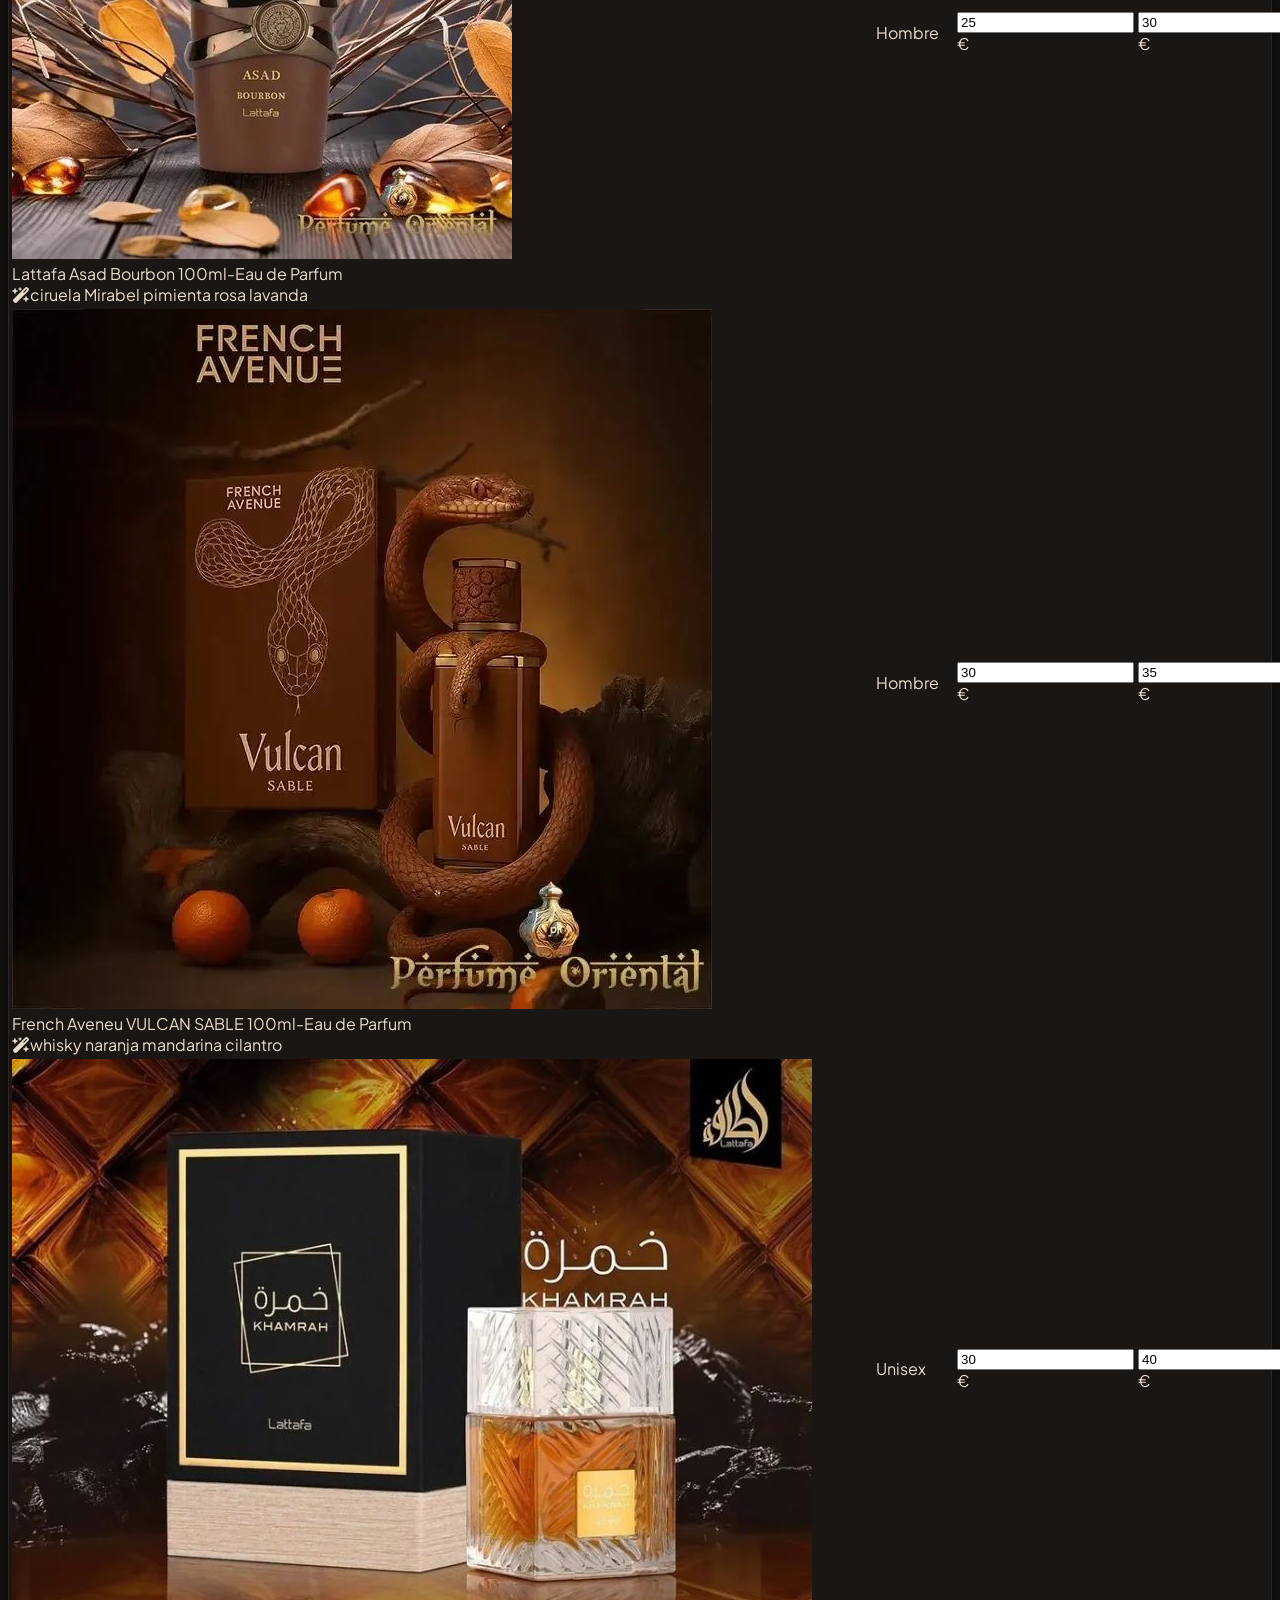
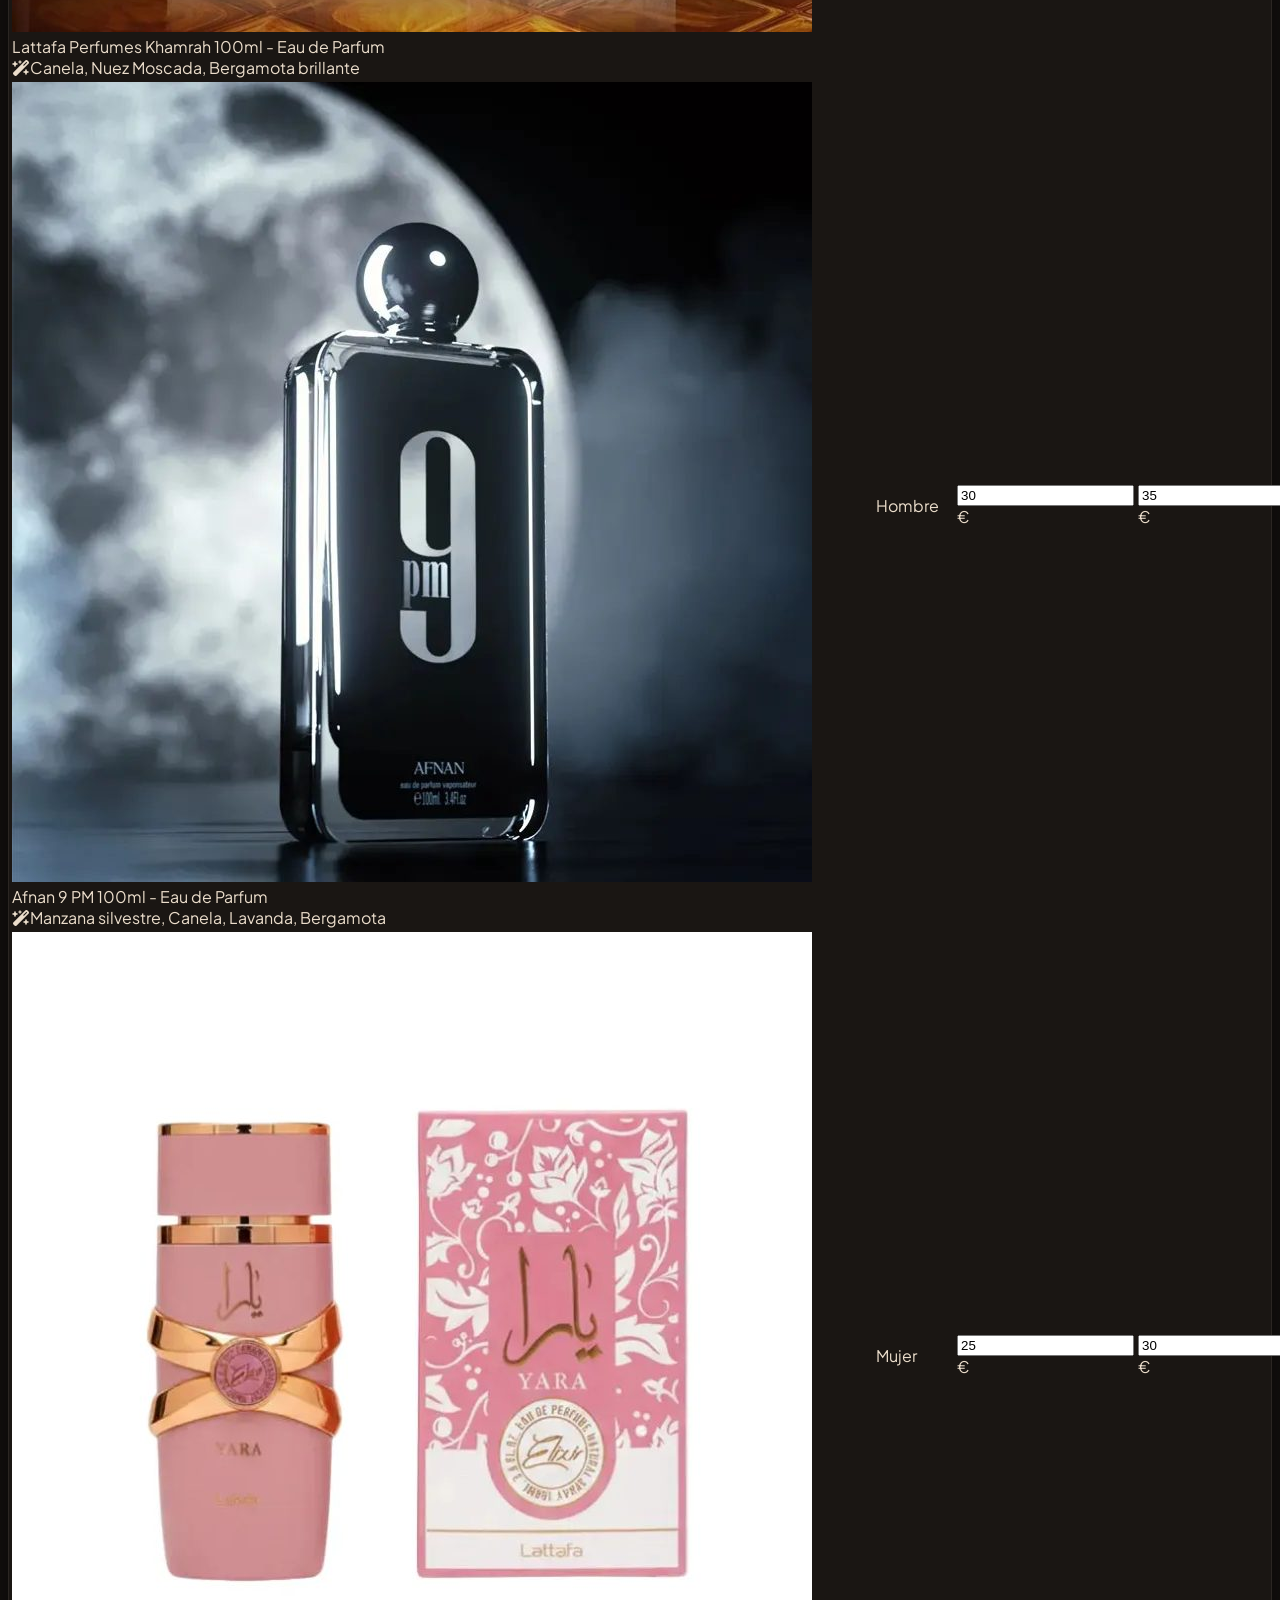
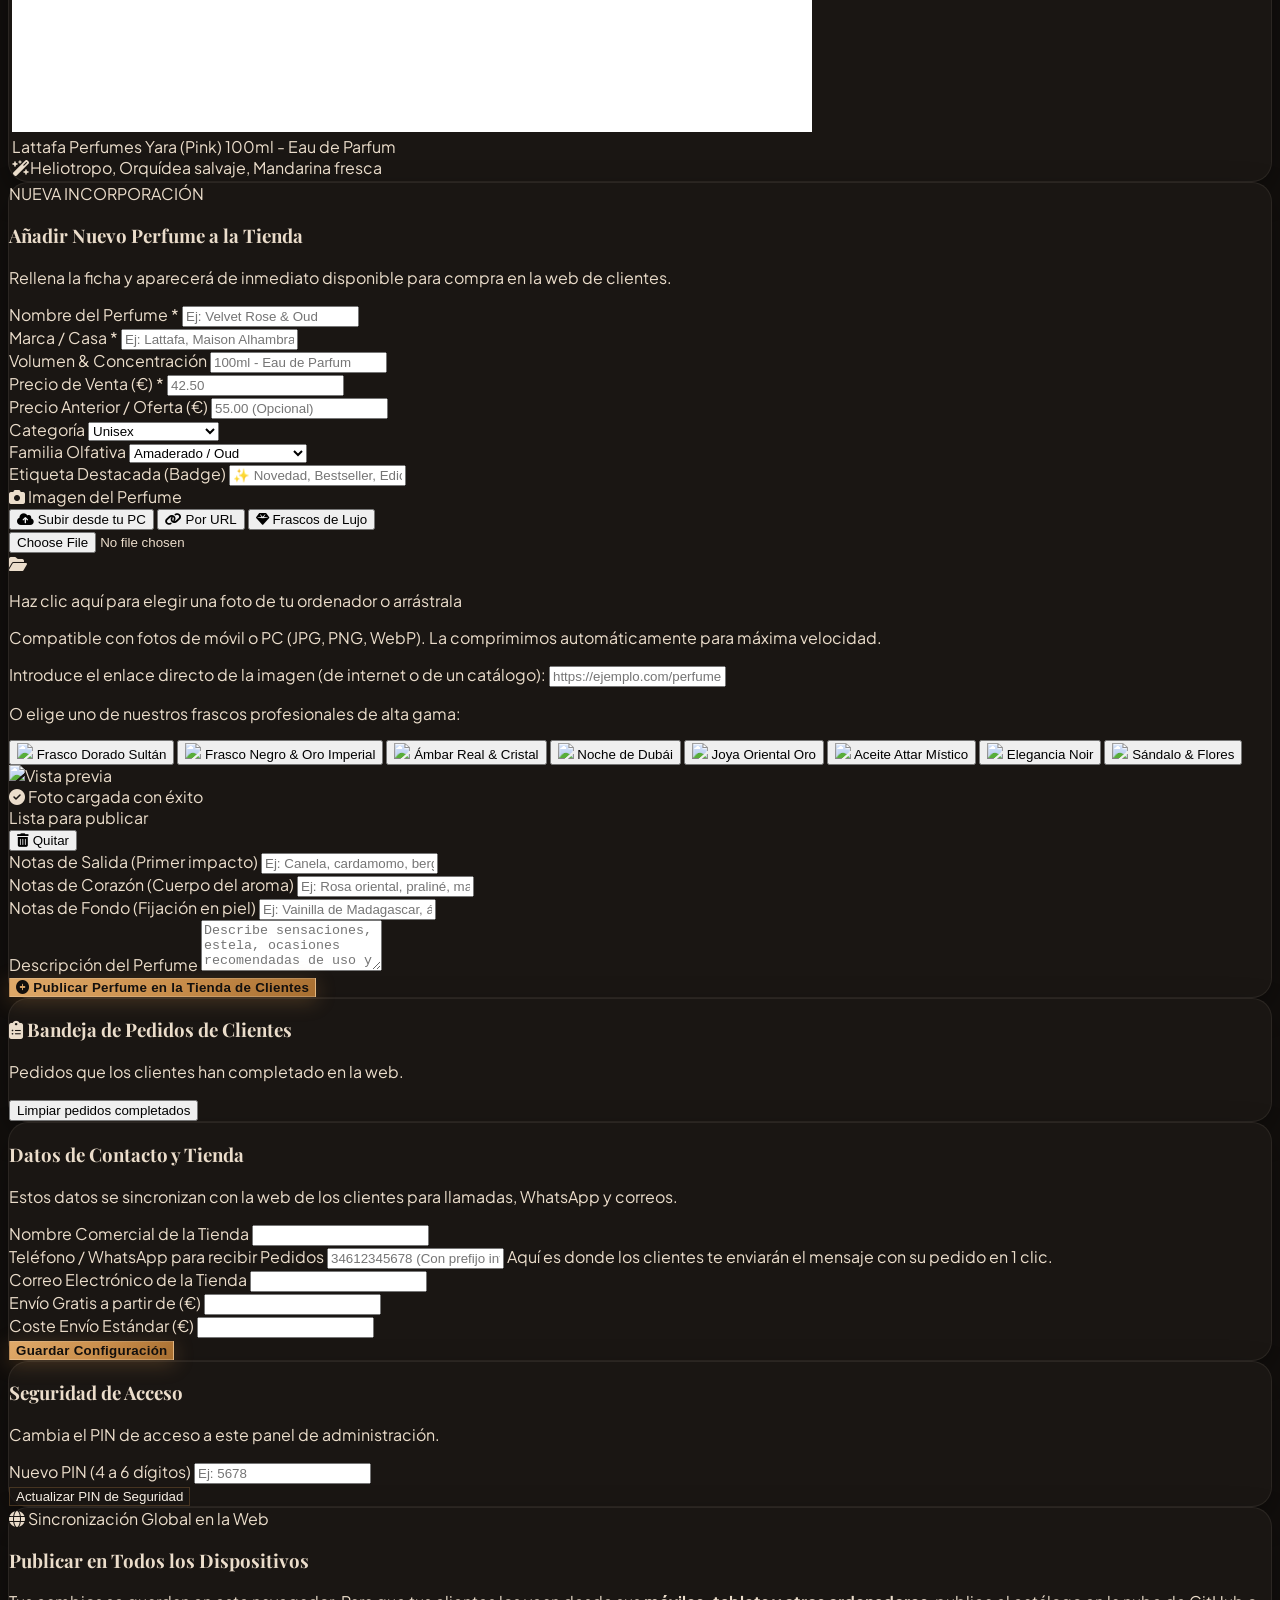
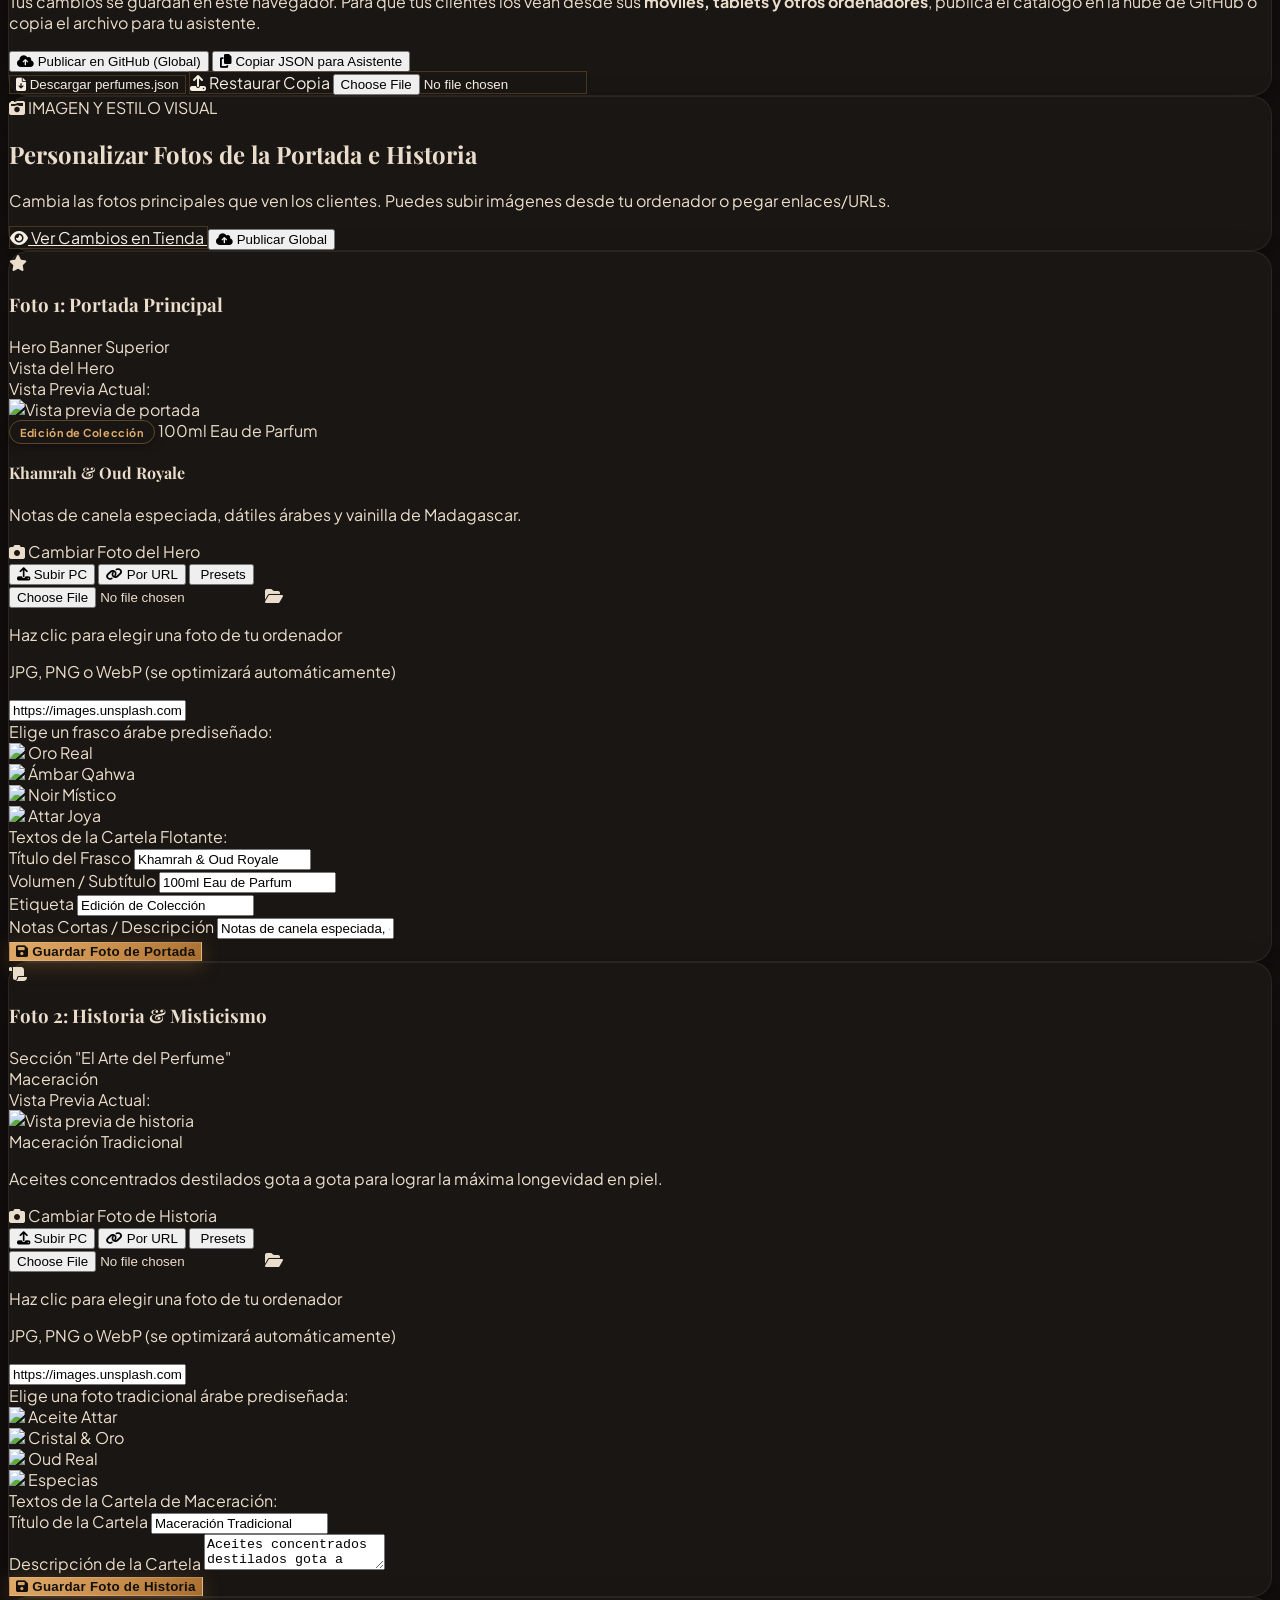
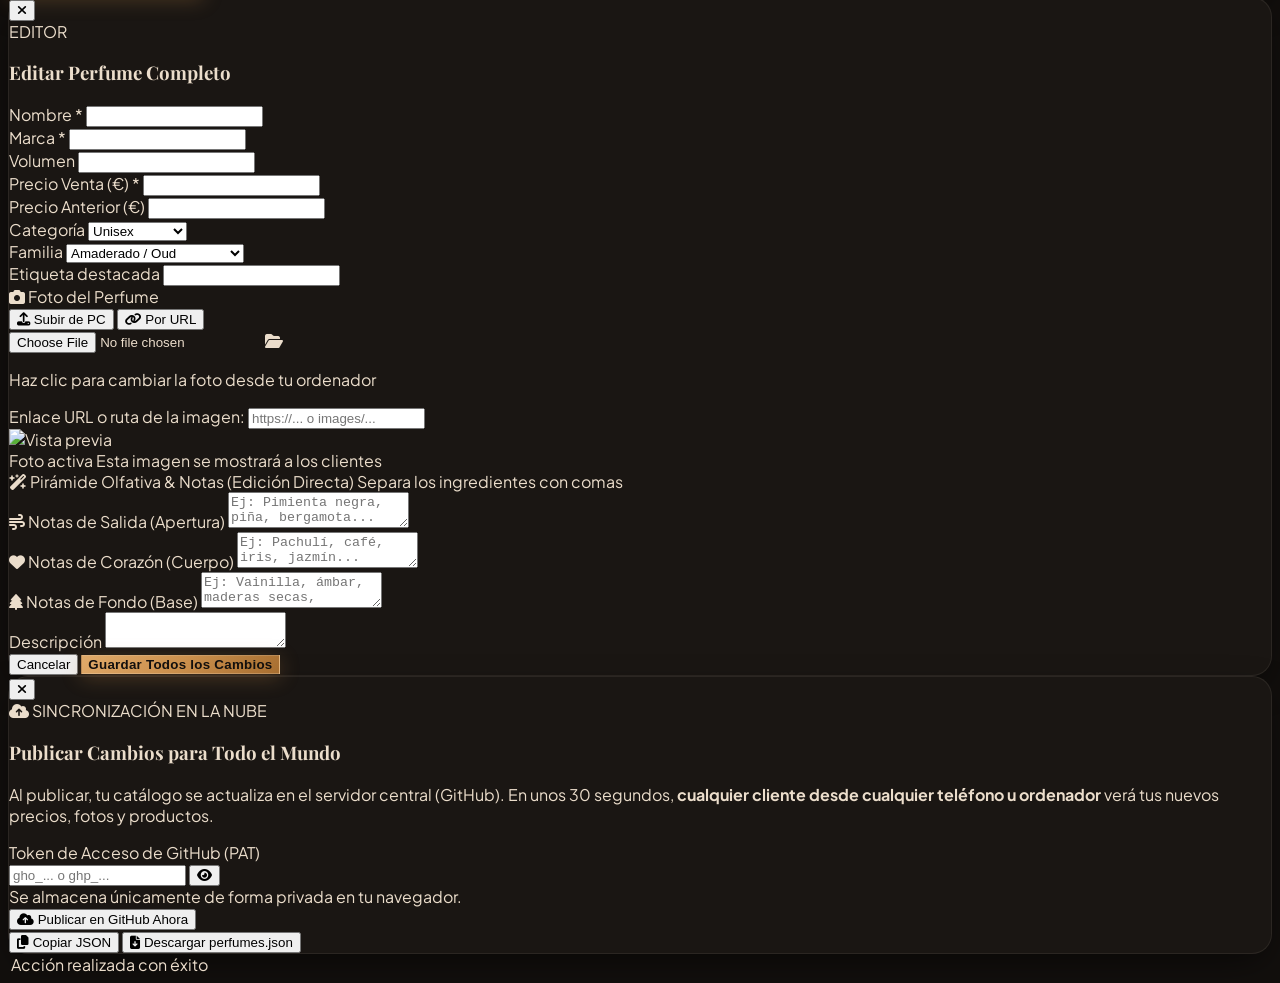
==== commit aaf45792: "fix: Corregir edicion de notas en panel admin, visualizacion en tabla y bloqueo de formulario" ====
--- a/admin.html
+++ b/admin.html
@@ -897,7 +897,7 @@
         <h3 class="font-cinzel text-xl font-bold text-white mt-1">Editar Perfume Completo</h3>
       </div>
 
-      <form onsubmit="handleSaveEditPerfume(event)" class="space-y-4 text-xs">
+      <form onsubmit="handleSaveEditPerfume(event)" novalidate class="space-y-4 text-xs">
         <input type="hidden" id="editId" />
 
         <div class="grid grid-cols-1 sm:grid-cols-3 gap-3">
@@ -979,8 +979,8 @@
 
           <!-- MODO 2: URL -->
           <div id="imageUrlBox-edit" class="hidden space-y-1">
-            <label class="block text-gray-400 text-[11px]">Enlace URL de la imagen:</label>
-            <input type="url" id="editImage" placeholder="https://..." oninput="handleUrlInput(event, 'edit')" 
+            <label class="block text-gray-400 text-[11px]">Enlace URL o ruta de la imagen:</label>
+            <input type="text" id="editImage" placeholder="https://... o images/..." oninput="handleUrlInput(event, 'edit')" 
               class="w-full bg-black/60 border border-white/10 rounded-xl px-3 py-2 text-white focus:outline-none focus:border-purple-400" 
             />
           </div>
@@ -995,18 +995,44 @@
           </div>
         </div>
 
-        <div class="grid grid-cols-1 sm:grid-cols-3 gap-3">
-          <div>
-            <label class="block text-gray-300 font-semibold mb-1">Notas de Salida</label>
-            <input type="text" id="editTopNotes" class="w-full bg-black/60 border border-white/10 rounded-xl px-3 py-2 text-white" />
-          </div>
-          <div>
-            <label class="block text-gray-300 font-semibold mb-1">Notas de Corazón</label>
-            <input type="text" id="editHeartNotes" class="w-full bg-black/60 border border-white/10 rounded-xl px-3 py-2 text-white" />
-          </div>
-          <div>
-            <label class="block text-gray-300 font-semibold mb-1">Notas de Fondo</label>
-            <input type="text" id="editBaseNotes" class="w-full bg-black/60 border border-white/10 rounded-xl px-3 py-2 text-white" />
+        <!-- SECCIÓN DESTACADA: PIRÁMIDE DE NOTAS OLFATIVAS -->
+        <div class="bg-gradient-to-br from-amber-950/20 via-black/40 to-purple-950/20 p-4 rounded-2xl border border-[#D4AF37]/30 space-y-3">
+          <div class="flex items-center justify-between">
+            <label class="block text-white font-bold text-xs flex items-center gap-2">
+              <i class="fa-solid fa-wand-magic-sparkles text-[#D4AF37]"></i>
+              <span>Pirámide Olfativa & Notas (Edición Directa)</span>
+            </label>
+            <span class="text-[11px] text-gray-400">Separa los ingredientes con comas</span>
+          </div>
+
+          <div class="grid grid-cols-1 sm:grid-cols-3 gap-3">
+            <div>
+              <label class="block text-amber-300 font-semibold mb-1 text-xs flex items-center gap-1.5">
+                <i class="fa-solid fa-wind text-amber-400"></i>
+                <span>Notas de Salida (Apertura)</span>
+              </label>
+              <textarea id="editTopNotes" rows="2" placeholder="Ej: Pimienta negra, piña, bergamota..." 
+                class="w-full bg-black/70 border border-white/10 rounded-xl px-3 py-2 text-white focus:outline-none focus:border-[#D4AF37] text-xs resize-none"
+              ></textarea>
+            </div>
+            <div>
+              <label class="block text-rose-300 font-semibold mb-1 text-xs flex items-center gap-1.5">
+                <i class="fa-solid fa-heart text-rose-400"></i>
+                <span>Notas de Corazón (Cuerpo)</span>
+              </label>
+              <textarea id="editHeartNotes" rows="2" placeholder="Ej: Pachulí, café, iris, jazmín..." 
+                class="w-full bg-black/70 border border-white/10 rounded-xl px-3 py-2 text-white focus:outline-none focus:border-[#D4AF37] text-xs resize-none"
+              ></textarea>
+            </div>
+            <div>
+              <label class="block text-emerald-300 font-semibold mb-1 text-xs flex items-center gap-1.5">
+                <i class="fa-solid fa-tree text-emerald-400"></i>
+                <span>Notas de Fondo (Base)</span>
+              </label>
+              <textarea id="editBaseNotes" rows="2" placeholder="Ej: Vainilla, ámbar, maderas secas, almizcle..." 
+                class="w-full bg-black/70 border border-white/10 rounded-xl px-3 py-2 text-white focus:outline-none focus:border-[#D4AF37] text-xs resize-none"
+              ></textarea>
+            </div>
           </div>
         </div>
 
--- a/style.css
+++ b/style.css
@@ -1,36 +1,30 @@
 /* ==========================================================================
-   KELYSCENT - ESTILOS OFICIALES: ROYAL AMETHYST & ARABIAN GOLD
-   Lujo Oriental Moderno: Fondo Obsidiana Violeta, Acentos Amatista & Oro Sultán
+   KELYSCENT - ESTILO LOUNGE NOCTURNO & TERCIOPELO
+   Diseño Íntimo, Limpio y Humano: Cacao Tostado, Vainilla & Luz Ámbar
    ========================================================================== */
 
-@import url('https://fonts.googleapis.com/css2?family=Cinzel:wght@400;600;700;800;900&family=Plus+Jakarta+Sans:wght@300;400;500;600;700&display=swap');
+@import url('https://fonts.googleapis.com/css2?family=Playfair+Display:ital,wght@0,400;0,600;0,700;1,400&family=Plus+Jakarta+Sans:wght@300;400;500;600;700&display=swap');
 
 :root {
-  /* Amatista y Púrpura Real */
-  --color-purple-light: #F3E8FF;
-  --color-purple-glow: #C084FC;
-  --color-purple: #A855F7;
-  --color-purple-dark: #7E22CE;
-  --color-purple-deep: #4C1D95;
-  --color-purple-gradient: linear-gradient(135deg, #FFF 0%, #E9D5FF 20%, #C084FC 50%, #FDE68A 100%);
+  /* Ámbar & Bronce Cálido */
+  --color-amber-light: #F6EEE3;
+  --color-amber-glow: #E0AA6A;
+  --color-amber: #CB904D;
+  --color-amber-dark: #A76E30;
+  --color-amber-gradient: linear-gradient(135deg, #FFFDF9 0%, #F6EEE3 30%, #E0AA6A 70%, #CB904D 100%);
 
-  /* Oro Árabe Sultán */
-  --color-gold-light: #FDE68A;
-  --color-gold: #D4AF37;
-  --color-gold-dark: #AA820A;
-  --color-gold-gradient: linear-gradient(135deg, #FDE68A 0%, #D4AF37 50%, #996515 100%);
+  /* Fondos Cacao & Espresso Cálido */
+  --color-bg-dark: #120F0D;
+  --color-bg-card: #1A1613;
+  --color-bg-elevated: #241E1A;
+  --color-bg-input: #181411;
 
-  /* Fondos Noche Imperial Violeta */
-  --color-bg-dark: #07030C;
-  --color-bg-card: #11081D;
-  --color-bg-elevated: #1B0D2E;
-
-  /* Bordes y Sombras */
-  --color-border-purple: rgba(168, 85, 247, 0.25);
-  --color-border-purple-hover: rgba(192, 132, 252, 0.7);
-  --color-border-gold: rgba(212, 175, 55, 0.3);
-  --shadow-purple: 0 8px 32px 0 rgba(168, 85, 247, 0.22);
-  --shadow-purple-lg: 0 16px 48px 0 rgba(147, 51, 234, 0.35);
+  /* Bordes & Sombras */
+  --color-border-subtle: rgba(235, 221, 203, 0.08);
+  --color-border-amber: rgba(203, 144, 77, 0.25);
+  --color-border-hover: rgba(224, 170, 106, 0.65);
+  --shadow-lounge: 0 12px 36px -10px rgba(0, 0, 0, 0.65);
+  --shadow-amber-glow: 0 8px 30px rgba(203, 144, 77, 0.22);
 }
 
 * {
@@ -38,210 +32,139 @@
 }
 
 body {
-  font-family: 'Plus Jakarta Sans', sans-serif;
+  font-family: 'Plus Jakarta Sans', system-ui, sans-serif;
   background-color: var(--color-bg-dark);
-  color: #EDE9FE;
+  color: #EBDDCB;
   overflow-x: hidden;
-  selection-background-color: #A855F7;
-  selection-color: #07030C;
 }
 
 ::selection {
-  background: #A855F7;
-  color: #07030C;
+  background: #CB904D;
+  color: #120F0D;
 }
 
-/* Tipografía de Lujo */
-.font-cinzel {
-  font-family: 'Cinzel', serif;
+/* Tipografía Editorial */
+.font-cinzel, .font-serif-title {
+  font-family: 'Playfair Display', Georgia, serif;
 }
 
-/* Patrón Geométrico Árabe Místico con reflejos violeta y oro */
-.bg-arabesque, .bg-arabesque-purple {
+/* Fondo con sutil textura de luz ámbar */
+.bg-arabesque, .bg-arabesque-purple, .bg-lounge {
   background-image: 
-    radial-gradient(rgba(192, 132, 252, 0.09) 1px, transparent 1px), 
-    radial-gradient(rgba(212, 175, 55, 0.05) 1px, transparent 1px);
-  background-size: 38px 38px;
-  background-position: 0 0, 19px 19px;
+    radial-gradient(rgba(203, 144, 77, 0.06) 1px, transparent 1px), 
+    radial-gradient(rgba(246, 238, 227, 0.03) 1px, transparent 1px);
+  background-size: 32px 32px;
+  background-position: 0 0, 16px 16px;
 }
 
-/* Textos con Degradados */
-.text-purple-gradient {
-  background: var(--color-purple-gradient);
+/* Degradados de texto */
+.text-gold-gradient, .text-purple-gradient, .text-amber-gradient {
+  background: var(--color-amber-gradient);
   -webkit-background-clip: text;
   -webkit-text-fill-color: transparent;
 }
 
-.text-gold-gradient {
-  background: var(--color-gold-gradient);
-  -webkit-background-clip: text;
-  -webkit-text-fill-color: transparent;
+.text-amber-glow {
+  text-shadow: 0 0 20px rgba(224, 170, 106, 0.4);
 }
 
-.text-purple-glow {
-  text-shadow: 0 0 25px rgba(192, 132, 252, 0.55);
+/* Botones principales de la marca */
+.btn-gold, .btn-purple-luxury {
+  background: linear-gradient(135deg, #E0AA6A 0%, #CB904D 50%, #A76E30 100%);
+  color: #120F0D;
+  font-weight: 700;
+  letter-spacing: 0.02em;
+  transition: all 0.3s cubic-bezier(0.16, 1, 0.3, 1);
+  box-shadow: 0 4px 20px rgba(203, 144, 77, 0.28);
+  border: 1px solid rgba(246, 238, 227, 0.2);
 }
 
-.text-gold-glow {
-  text-shadow: 0 0 20px rgba(212, 175, 55, 0.4);
+.btn-gold:hover, .btn-purple-luxury:hover {
+  background: linear-gradient(135deg, #F6EEE3 0%, #E0AA6A 50%, #CB904D 100%);
+  box-shadow: 0 8px 30px rgba(224, 170, 106, 0.4);
+  transform: translateY(-2px);
 }
 
-/* Botones de Lujo Púrpura Imperial */
-.btn-purple-luxury, .btn-gold {
-  background: linear-gradient(135deg, #9333EA 0%, #7E22CE 50%, #4C1D95 100%);
-  color: #FFFFFF;
-  font-weight: 700;
-  letter-spacing: 0.05em;
-  transition: all 0.3s cubic-bezier(0.4, 0, 0.2, 1);
-  box-shadow: 0 4px 25px rgba(147, 51, 234, 0.35);
-  position: relative;
-  overflow: hidden;
-  border: 1px solid rgba(216, 180, 254, 0.3);
-}
-
-.btn-purple-luxury::before, .btn-gold::before {
-  content: '';
-  position: absolute;
-  top: 0;
-  left: -100%;
-  width: 100%;
-  height: 100%;
-  background: linear-gradient(90deg, transparent, rgba(253, 230, 138, 0.4), transparent);
-  transition: 0.6s;
-}
-
-.btn-purple-luxury:hover::before, .btn-gold:hover::before {
-  left: 100%;
-}
-
-.btn-purple-luxury:hover, .btn-gold:hover {
-  transform: translateY(-2px);
-  box-shadow: 0 8px 35px rgba(168, 85, 247, 0.55);
-  border-color: rgba(253, 230, 138, 0.6);
-}
-
-.btn-purple-outline, .btn-gold-outline {
-  border: 1px solid rgba(192, 132, 252, 0.4);
-  color: #E9D5FF;
-  background: rgba(147, 51, 234, 0.08);
+.btn-gold-outline {
+  border: 1px solid var(--color-border-amber);
+  color: #F6EEE3;
+  background: rgba(26, 22, 19, 0.6);
   transition: all 0.3s ease;
 }
 
-.btn-purple-outline:hover, .btn-gold-outline:hover {
-  border-color: #D4AF37;
-  color: #FFFFFF;
-  background: rgba(147, 51, 234, 0.2);
-  box-shadow: 0 0 20px rgba(168, 85, 247, 0.3);
-  transform: translateY(-2px);
+.btn-gold-outline:hover {
+  border-color: #E0AA6A;
+  color: #FFFDF9;
+  background: rgba(203, 144, 77, 0.15);
+  transform: translateY(-1px);
 }
 
-/* Tarjetas de Perfumes con Glassmorphism Violeta & Oro */
-.card-luxury, .card-purple-luxury {
-  background: linear-gradient(145deg, rgba(18, 9, 31, 0.85) 0%, rgba(10, 4, 18, 0.95) 100%);
-  border: 1px solid rgba(168, 85, 247, 0.22);
+/* Tarjetas de Producto Centradas & Limpias */
+.card-luxury {
+  background-color: var(--color-bg-card);
+  border: 1px solid var(--color-border-subtle);
   border-radius: 1.25rem;
-  backdrop-filter: blur(14px);
-  transition: all 0.35s cubic-bezier(0.4, 0, 0.2, 1);
-  position: relative;
+  transition: all 0.35s cubic-bezier(0.16, 1, 0.3, 1);
+  box-shadow: var(--shadow-lounge);
 }
 
-.card-luxury:hover, .card-purple-luxury:hover {
-  transform: translateY(-6px);
-  border-color: rgba(192, 132, 252, 0.55);
-  box-shadow: 0 18px 45px -10px rgba(147, 51, 234, 0.35), 0 0 20px 0 rgba(212, 175, 55, 0.15);
+.card-luxury:hover {
+  border-color: var(--color-border-hover);
+  transform: translateY(-5px);
+  box-shadow: 0 20px 40px -10px rgba(0, 0, 0, 0.75), 0 0 25px rgba(203, 144, 77, 0.12);
 }
 
-/* Badges / Insignias */
-.badge-amethyst, .badge-gold {
-  background: linear-gradient(135deg, rgba(147, 51, 234, 0.9) 0%, rgba(88, 28, 135, 0.9) 100%);
-  border: 1px solid rgba(216, 180, 254, 0.4);
-  color: #FFFFFF;
-  text-transform: uppercase;
-  letter-spacing: 0.08em;
-  font-size: 0.65rem;
+/* Badges elegantes */
+.badge-gold, .badge-novedad {
+  background: rgba(26, 22, 19, 0.88);
+  backdrop-filter: blur(8px);
+  color: #E0AA6A;
+  border: 1px solid rgba(203, 144, 77, 0.4);
+  font-size: 0.68rem;
   font-weight: 700;
-  padding: 0.25rem 0.65rem;
+  letter-spacing: 0.05em;
+  padding: 0.3rem 0.65rem;
   border-radius: 9999px;
-  box-shadow: 0 2px 10px rgba(147, 51, 234, 0.4);
+  box-shadow: 0 2px 10px rgba(0, 0, 0, 0.4);
 }
 
-.badge-novedad {
-  background: linear-gradient(135deg, #10B981 0%, #059669 100%);
-  color: #FFFFFF;
-  border: 1px solid rgba(16, 185, 129, 0.5);
-  box-shadow: 0 0 12px rgba(16, 185, 129, 0.3);
+.badge-family {
+  background: rgba(255, 255, 255, 0.06);
+  color: #EBDDCB;
+  font-size: 0.68rem;
+  font-weight: 600;
+  padding: 0.25rem 0.6rem;
+  border-radius: 9999px;
 }
 
-/* Animaciones */
-@keyframes float {
-  0%, 100% { transform: translateY(0px); }
-  50% { transform: translateY(-8px); }
+/* Filtros y pestañas activas */
+.category-btn.active {
+  background: #CB904D !important;
+  color: #120F0D !important;
+  font-weight: 700;
+  box-shadow: 0 4px 18px rgba(203, 144, 77, 0.3);
 }
 
-.animate-float {
-  animation: float 5s ease-in-out infinite;
+/* Drawer Carrito */
+#cartDrawer {
+  transition: opacity 0.3s ease;
 }
 
-@keyframes pulsePurple {
-  0%, 100% { opacity: 0.6; transform: scale(1); }
-  50% { opacity: 1; transform: scale(1.05); }
-}
-
-.animate-pulse-purple {
-  animation: pulsePurple 3s ease-in-out infinite;
-}
-
-/* Scrollbar Púrpura Imperial */
+/* Scrollbar estilizada */
 ::-webkit-scrollbar {
   width: 8px;
   height: 8px;
 }
 
 ::-webkit-scrollbar-track {
-  background: #07030C;
+  background: #120F0D;
 }
 
 ::-webkit-scrollbar-thumb {
-  background: linear-gradient(180deg, #9333EA, #581C87);
+  background: #2B241E;
   border-radius: 4px;
 }
 
 ::-webkit-scrollbar-thumb:hover {
-  background: #C084FC;
+  background: #CB904D;
 }
-
-/* Pirámide Olfativa */
-.pyramid-level {
-  position: relative;
-  border-left: 3px solid #C084FC;
-  padding-left: 1rem;
-  margin-bottom: 0.75rem;
-}
-
-/* Modal Backdrop */
-.modal-backdrop {
-  background-color: rgba(7, 3, 12, 0.88);
-  backdrop-filter: blur(10px);
-}
-
-/* Glassmorphism panel */
-.glass-panel {
-  background: rgba(17, 8, 29, 0.92);
-  backdrop-filter: blur(16px);
-  -webkit-backdrop-filter: blur(16px);
-  border: 1px solid rgba(168, 85, 247, 0.25);
-}
-
-/* Toast notification */
-#toast {
-  transition: all 0.3s cubic-bezier(0.16, 1, 0.3, 1);
-  transform: translateY(100px);
-  opacity: 0;
-  pointer-events: none;
-}
-
-#toast.show {
-  transform: translateY(0);
-  opacity: 1;
-  pointer-events: auto;
-}
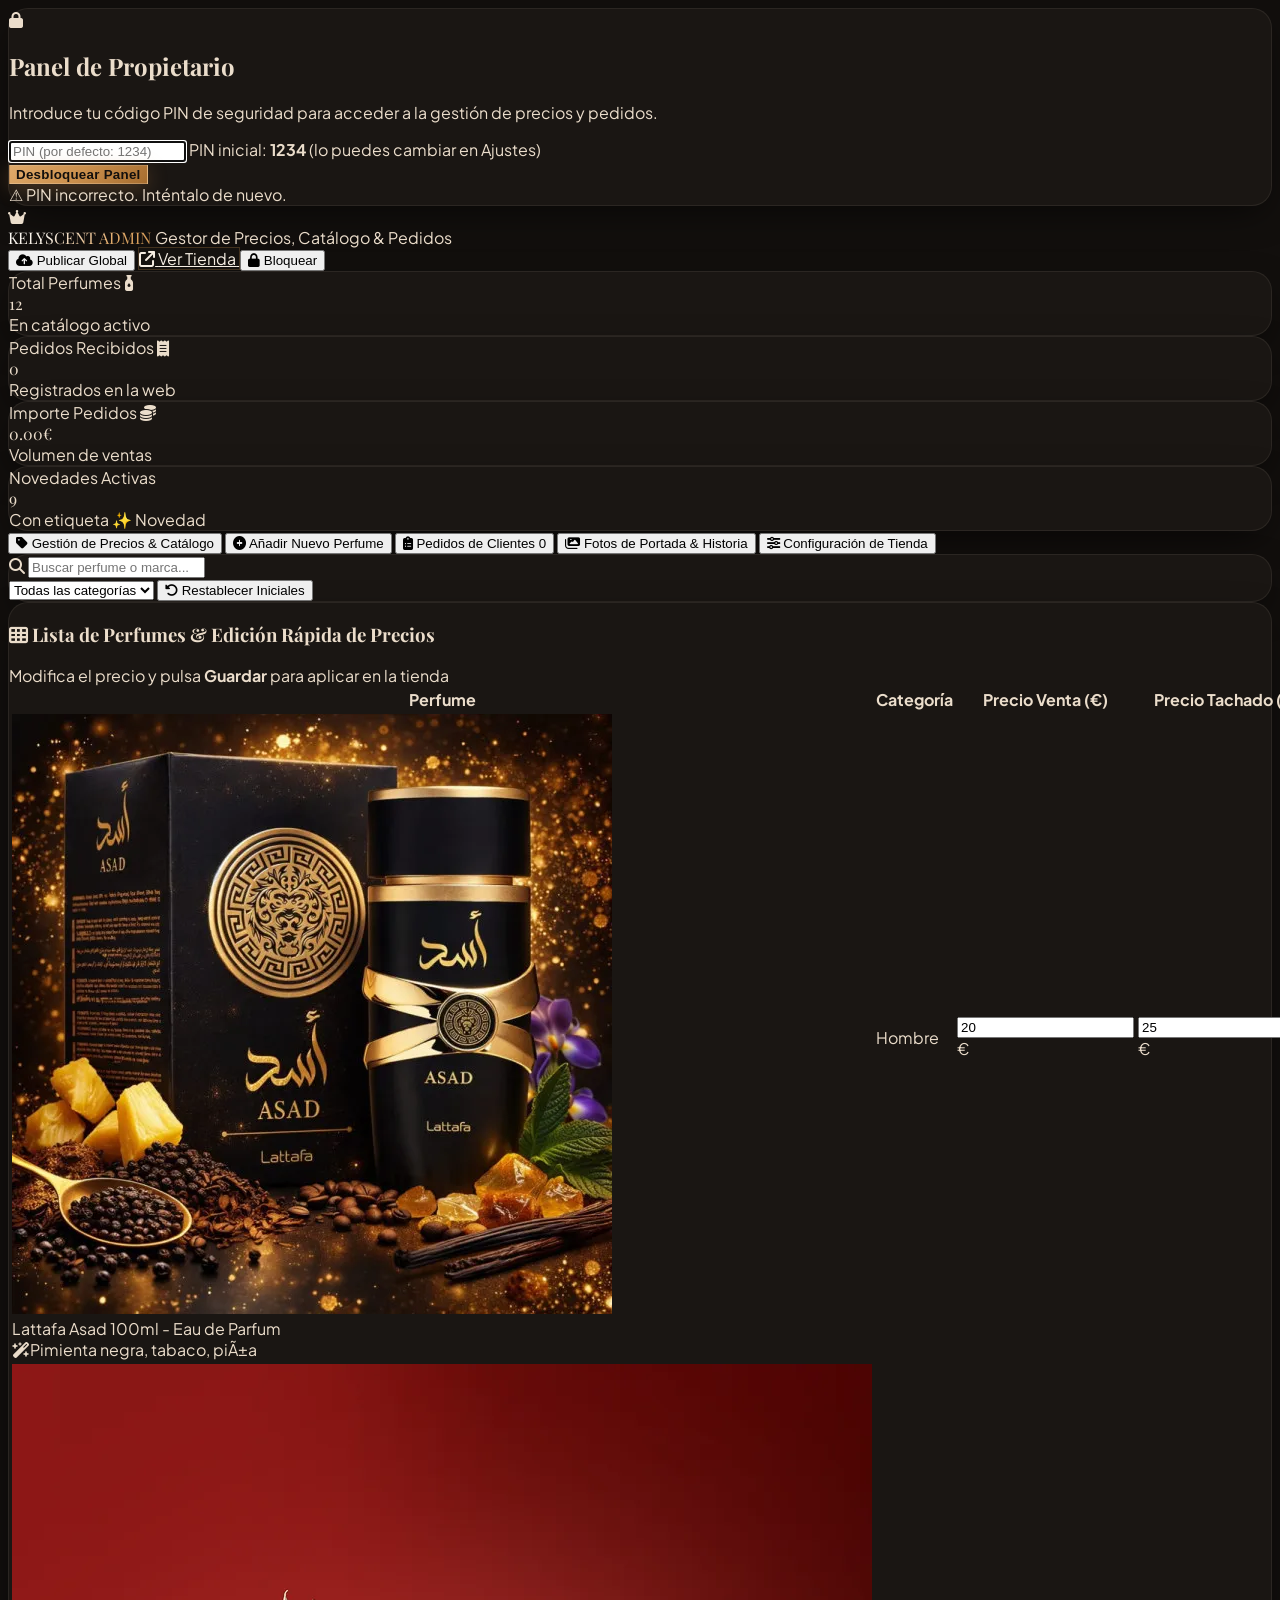
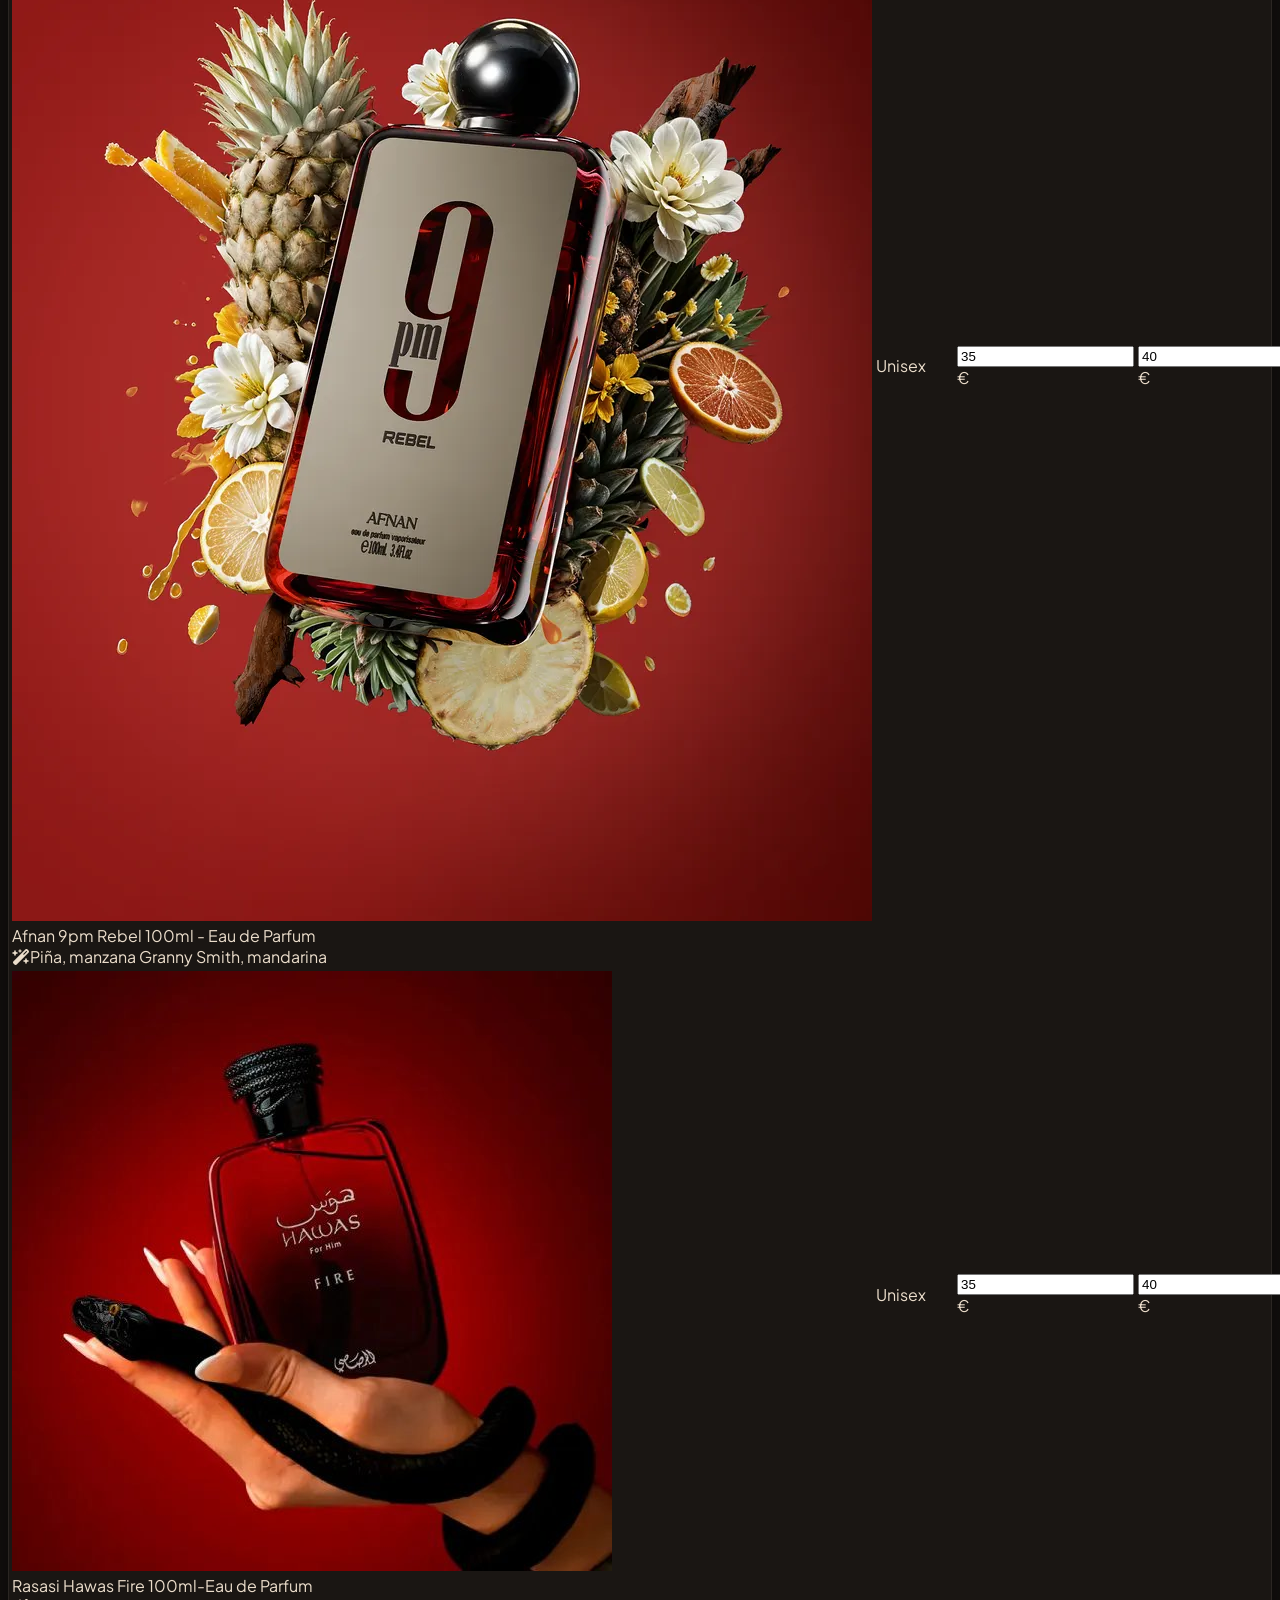
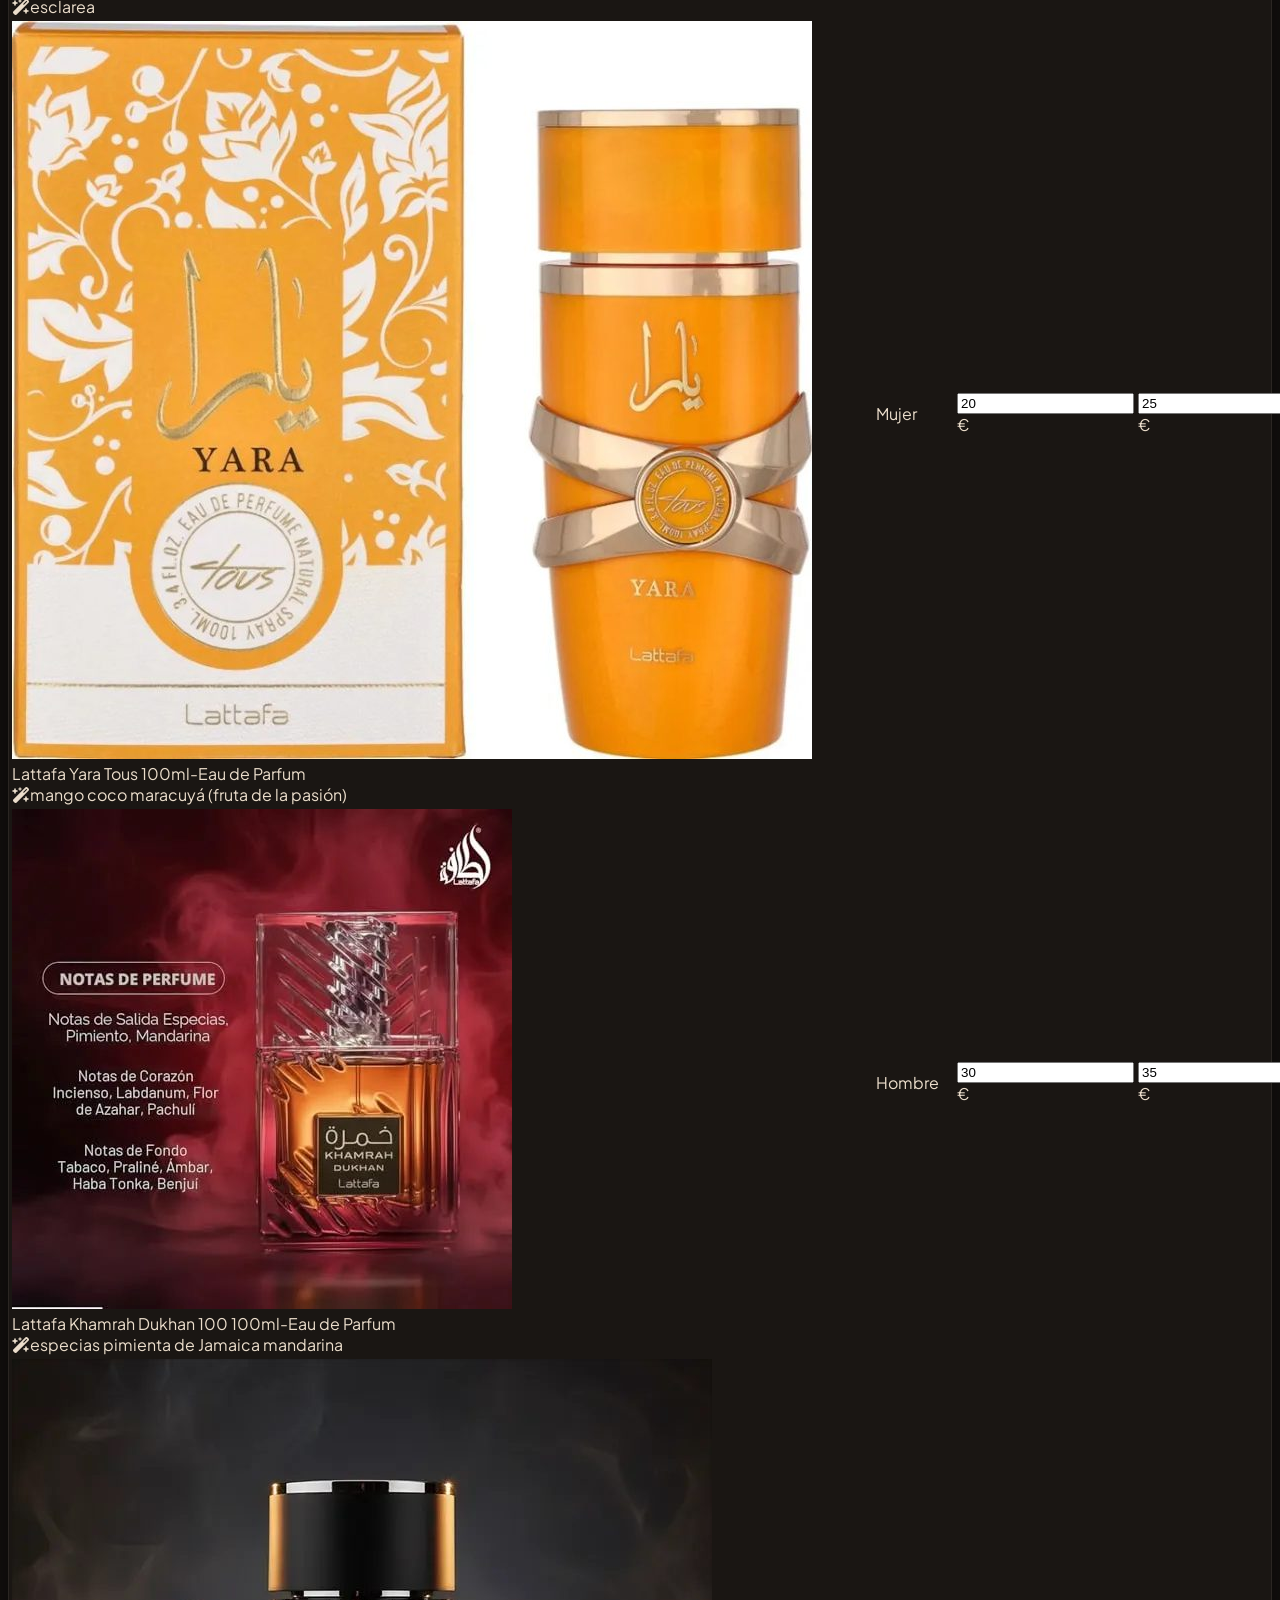
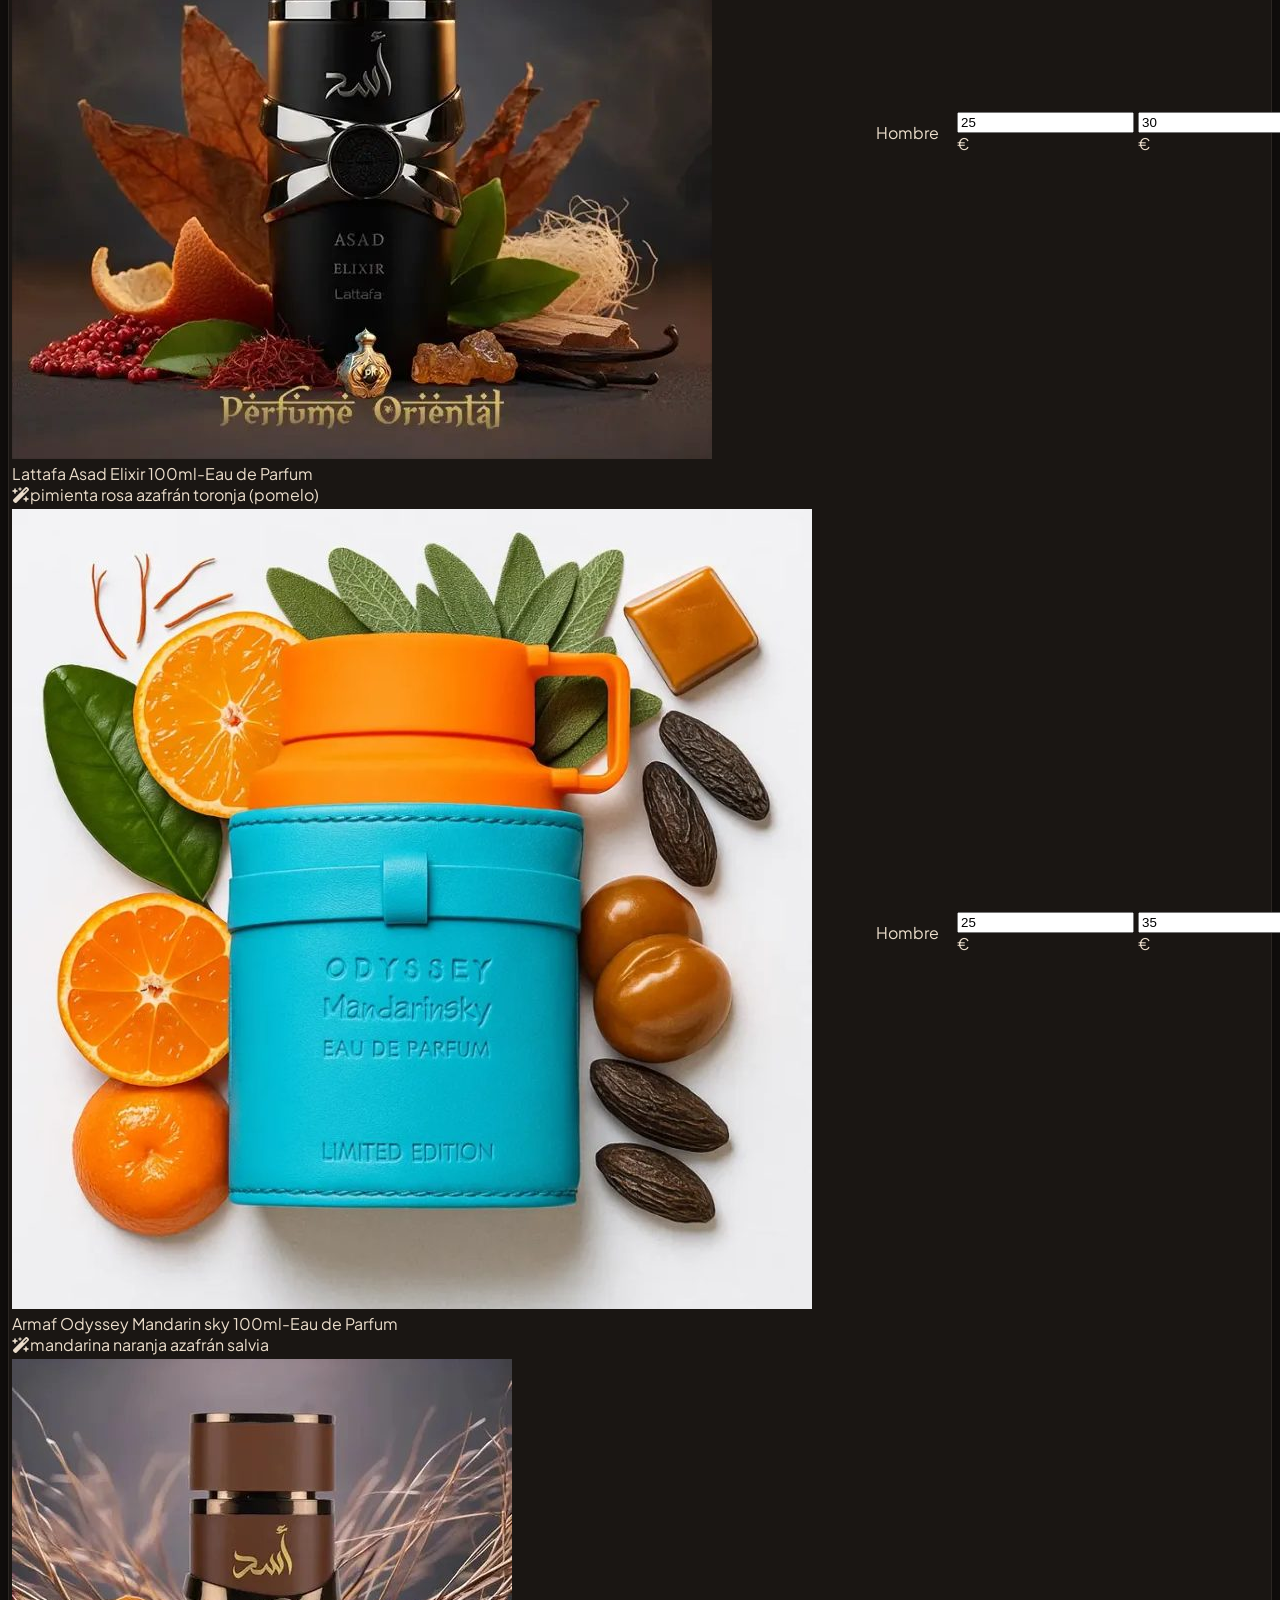
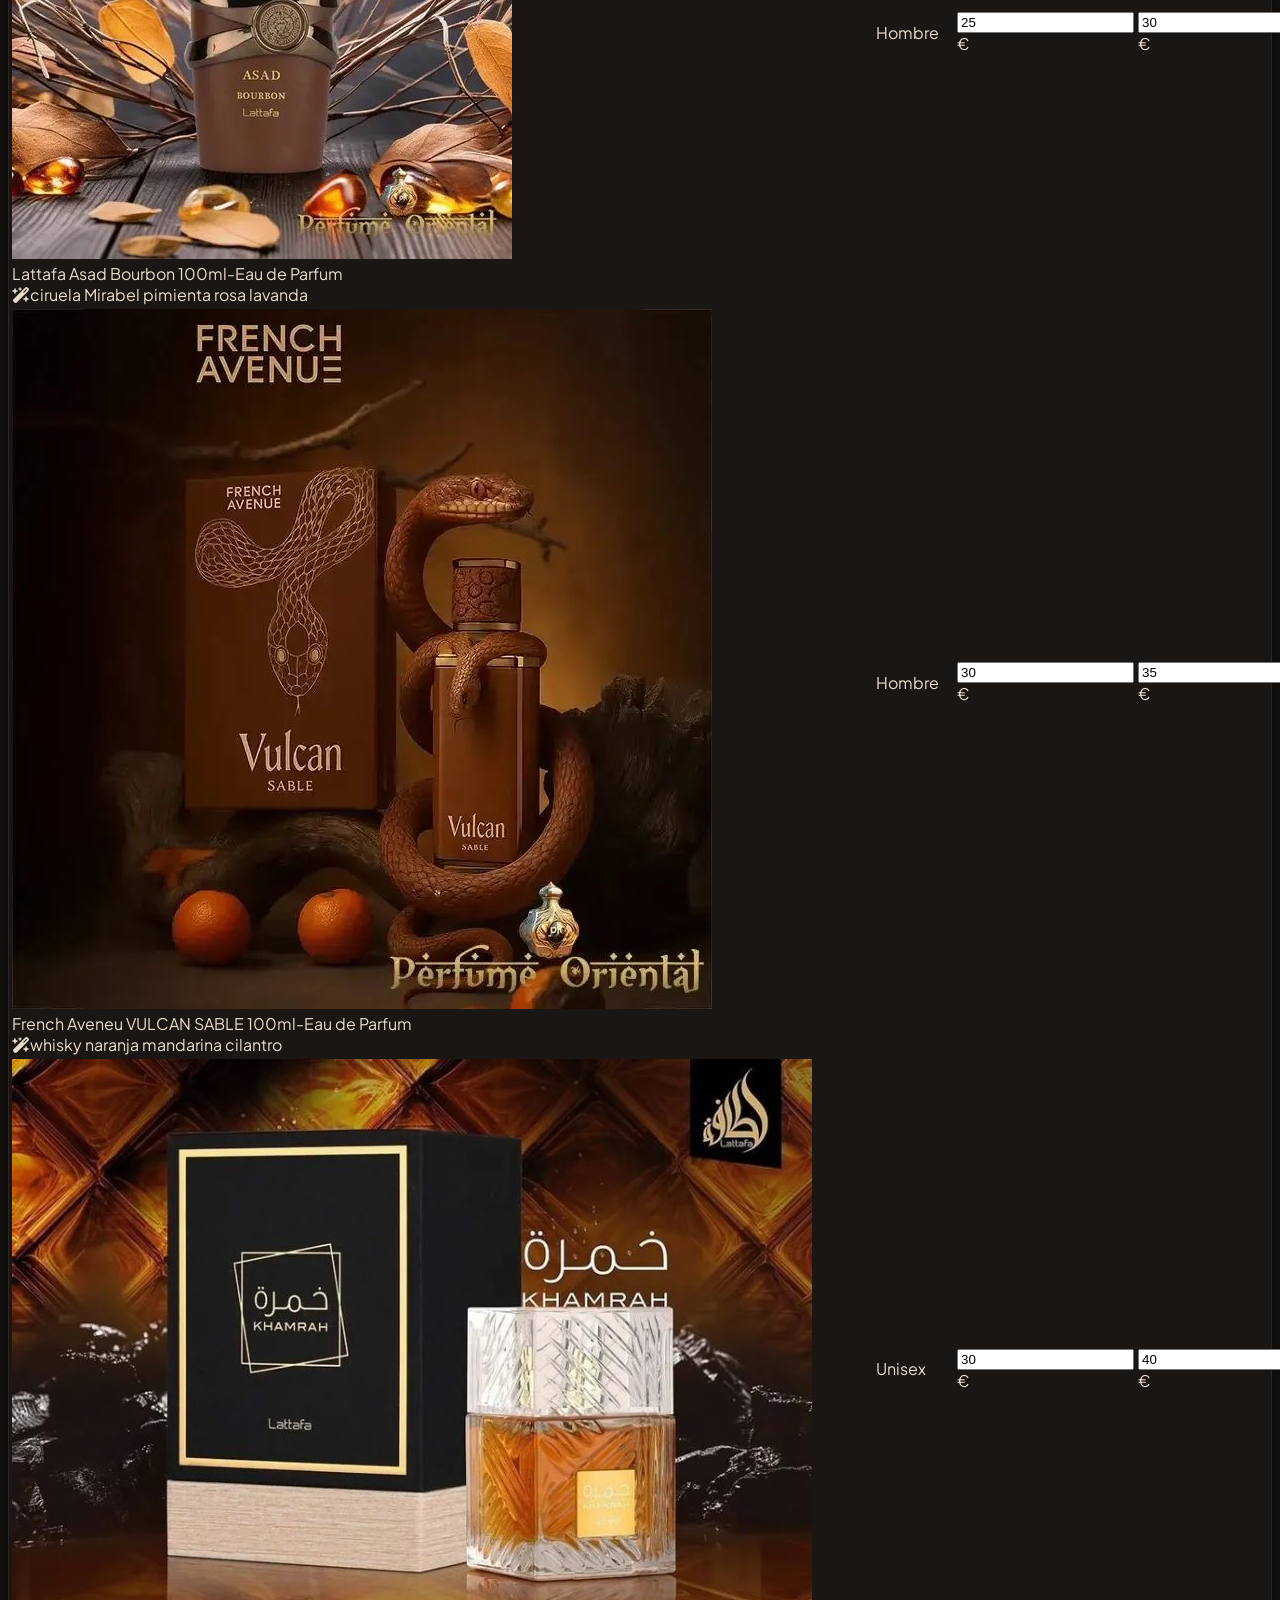
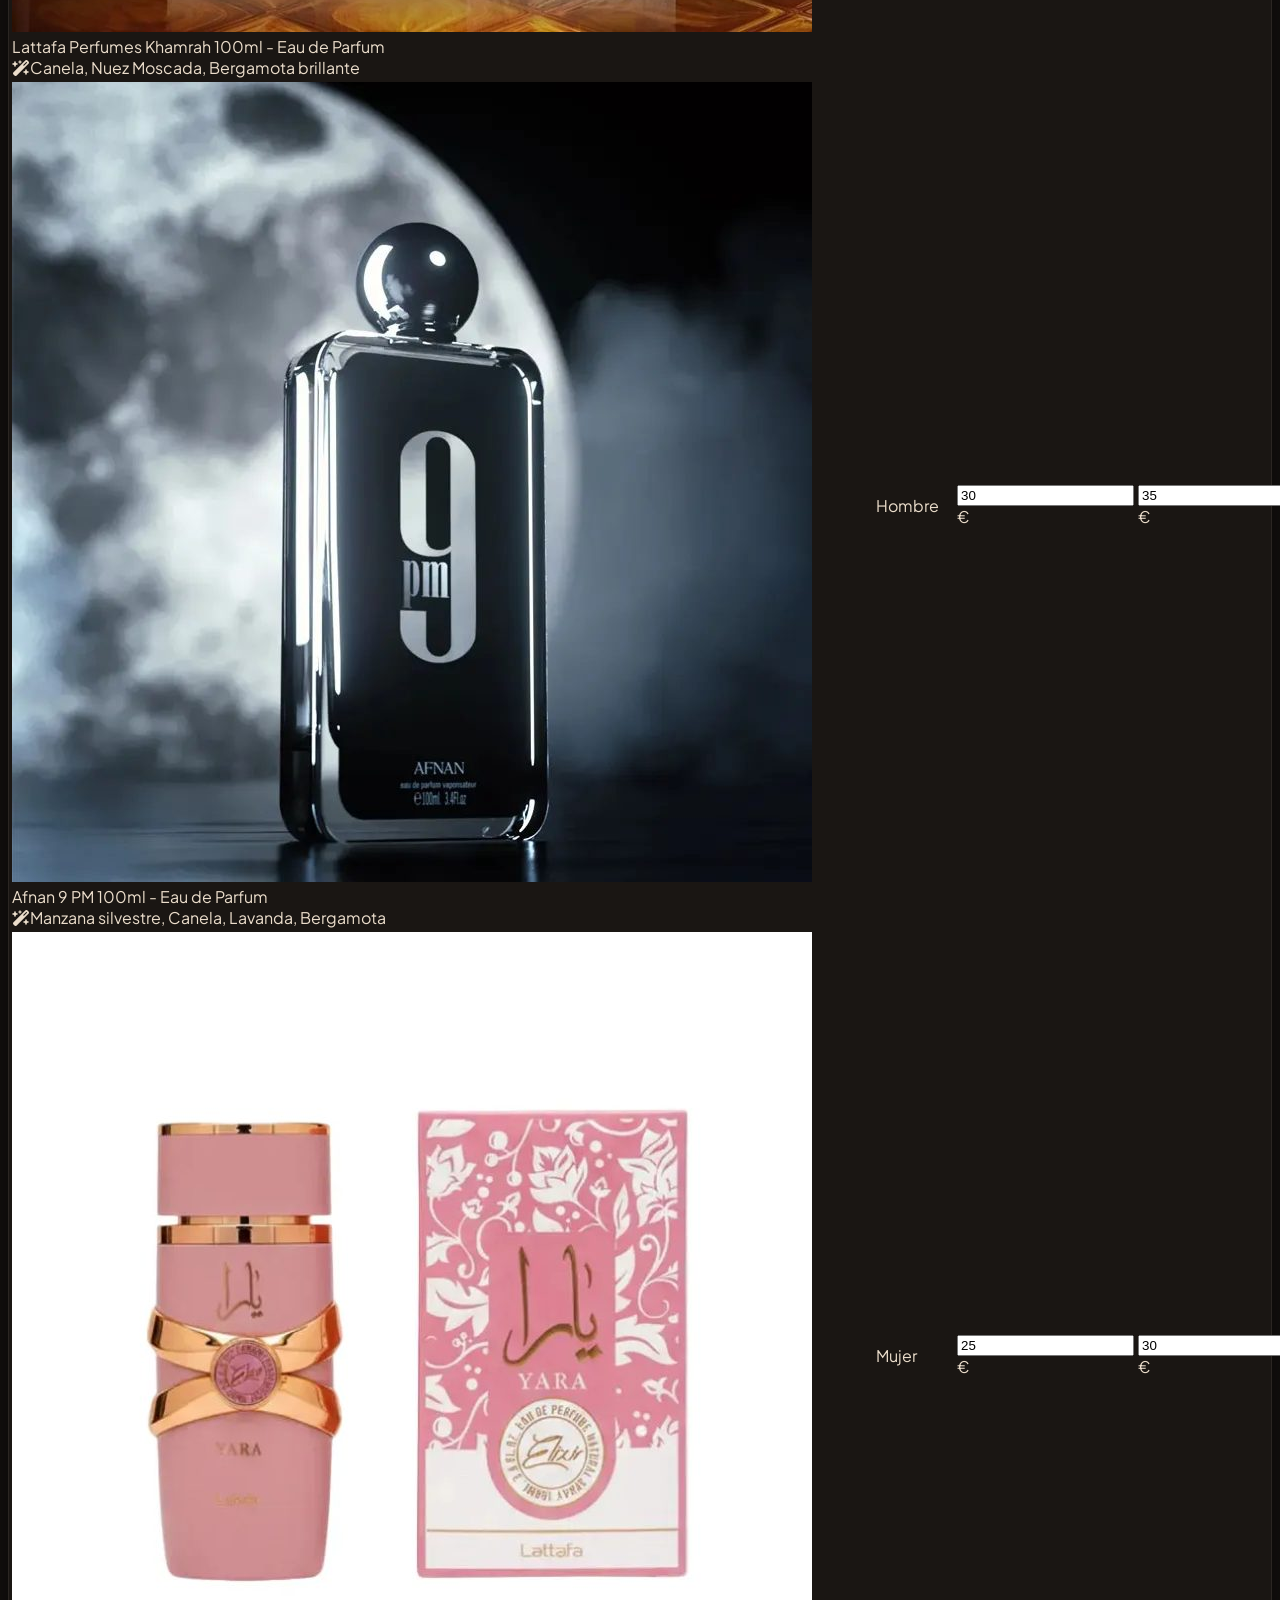
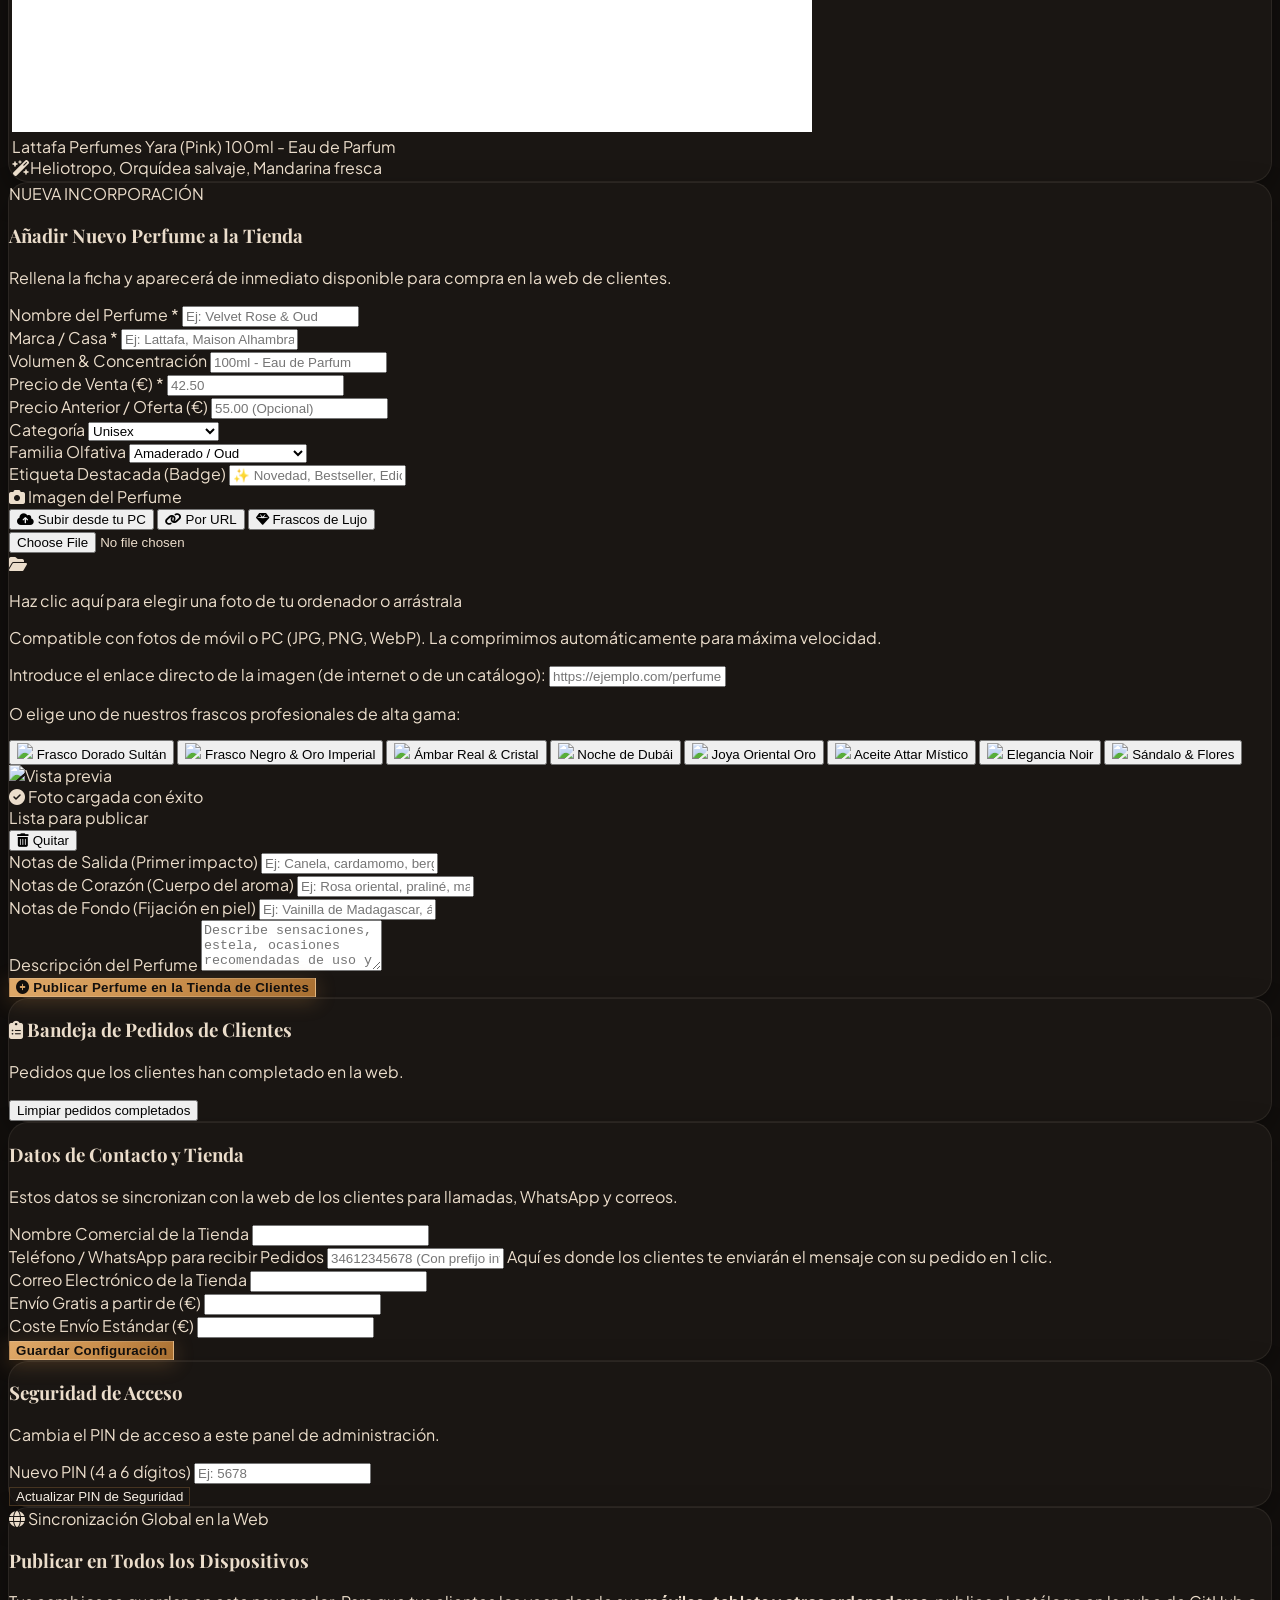
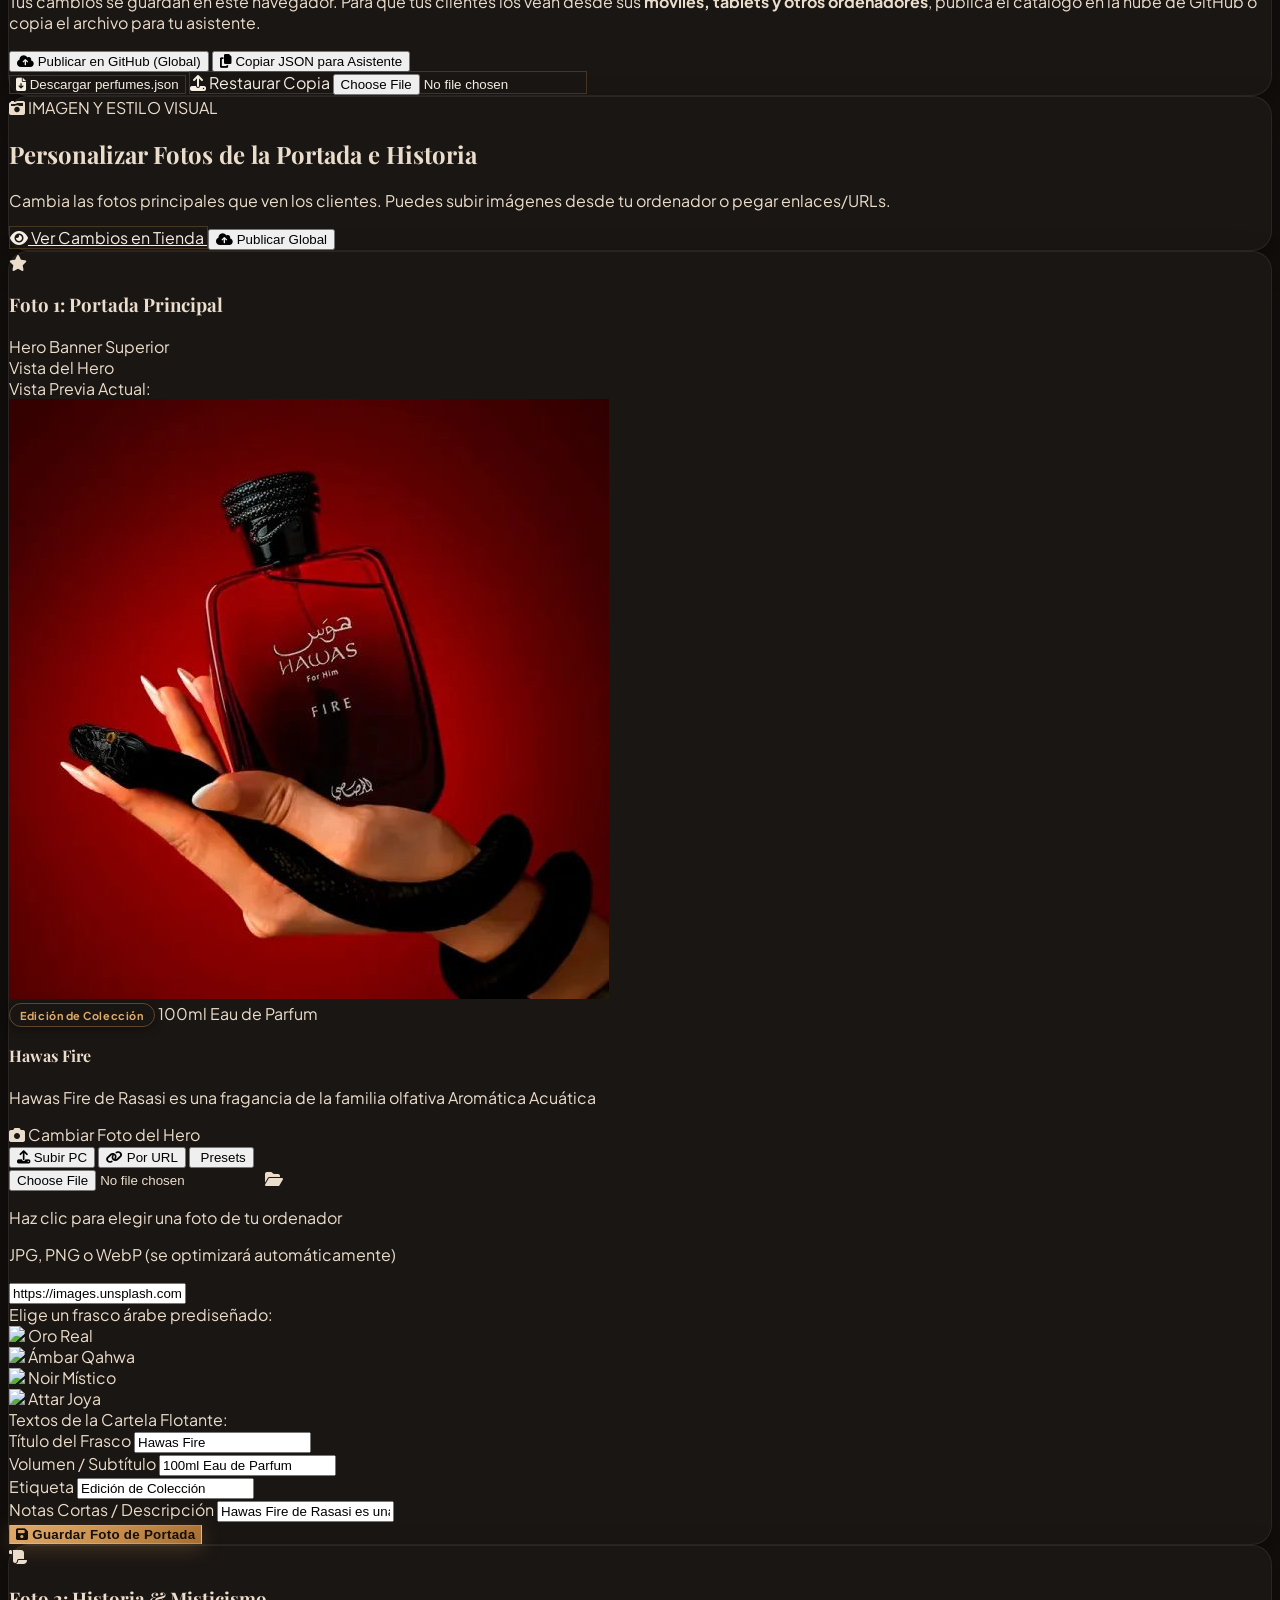
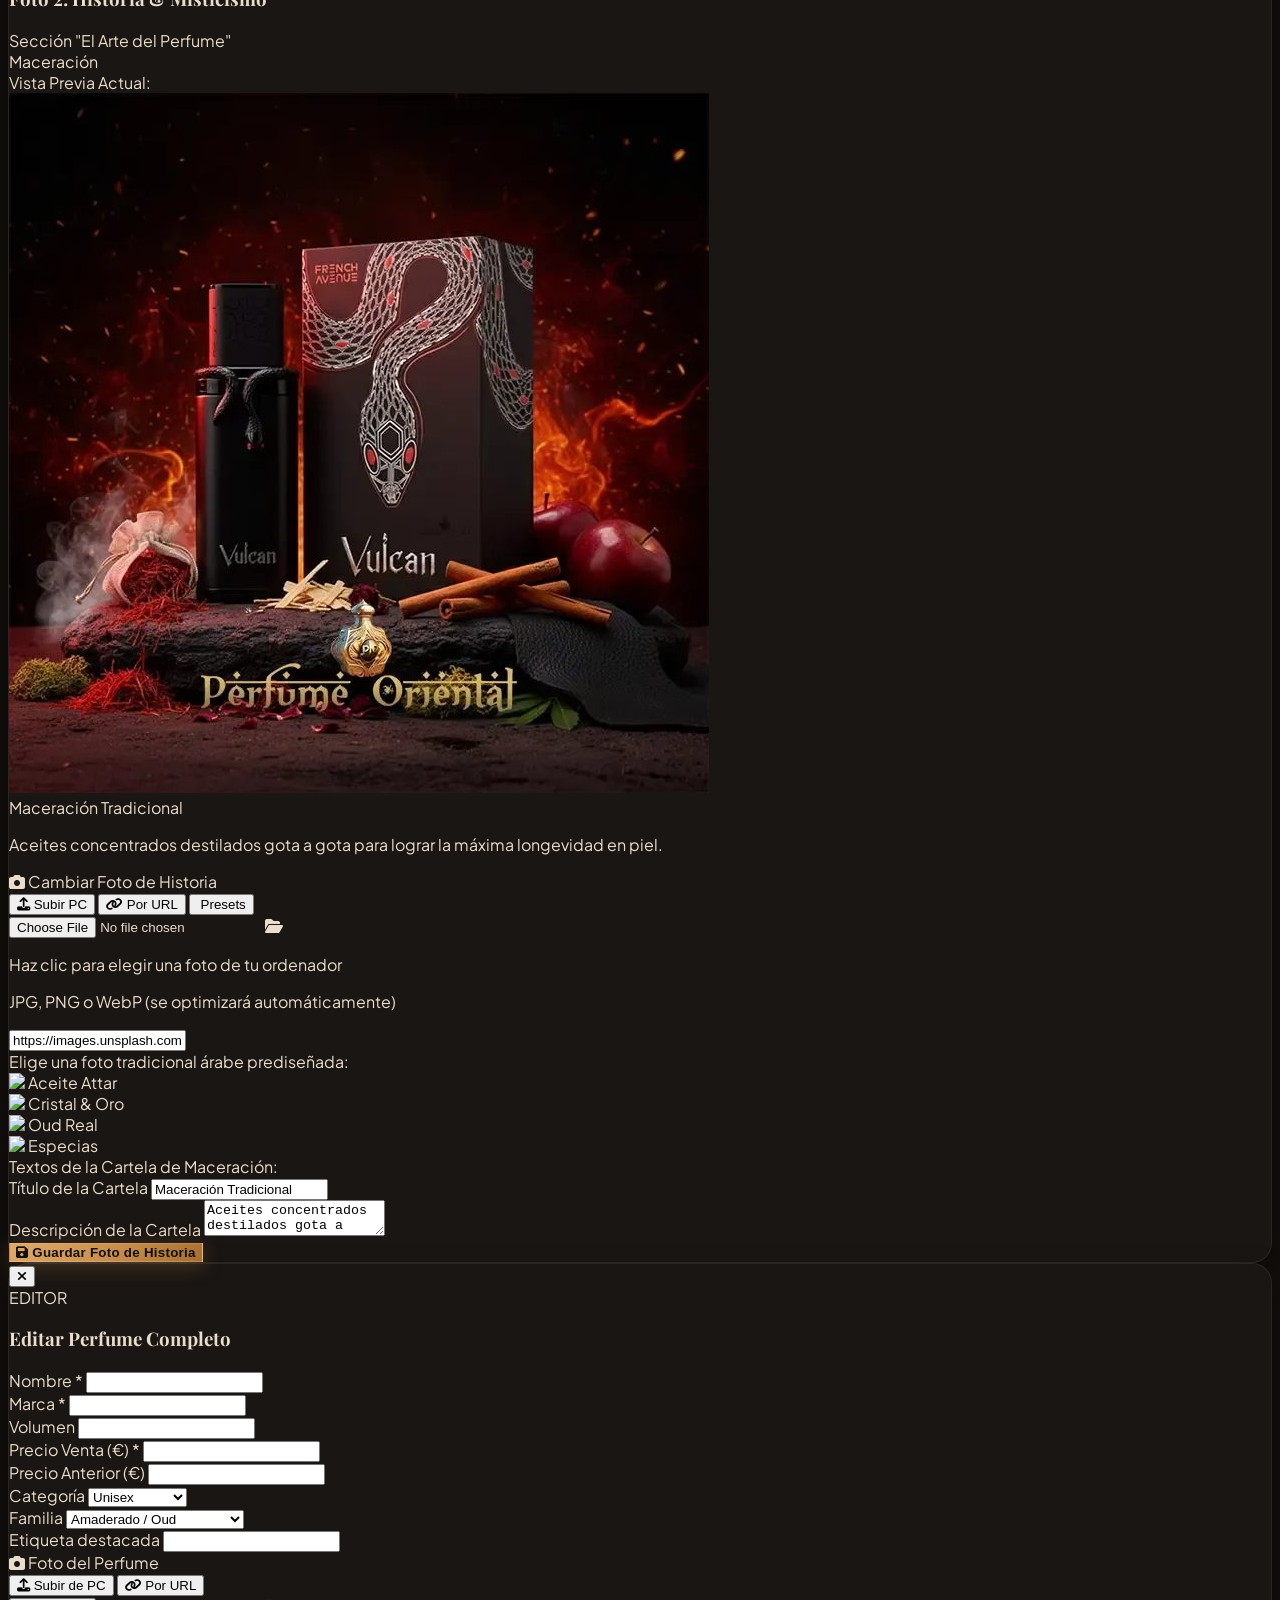
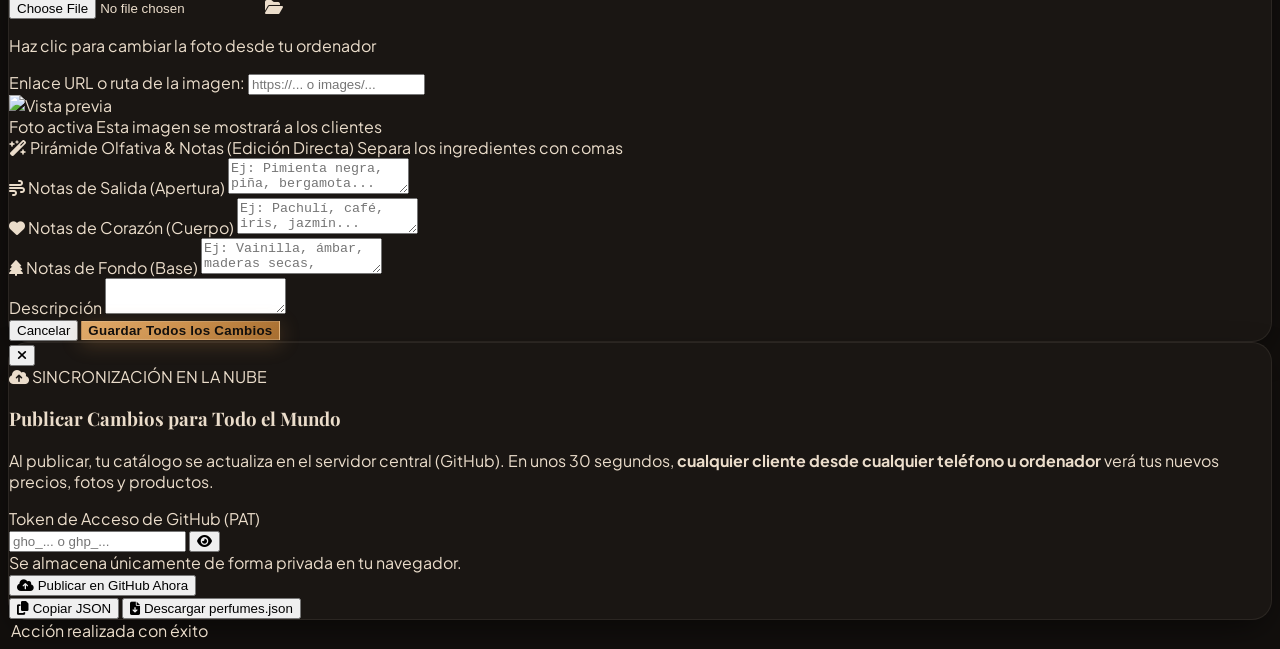
==== commit 2792cd1f: "fix: Vincular dinamicamente textos de portada en index.html y sincronizar con panel de administracio" ====
--- a/admin.html
+++ b/admin.html
@@ -654,8 +654,8 @@
                   <span id="heroPreviewBadge" class="badge-gold text-[10px]">Edición de Colección</span>
                   <span id="heroPreviewVolume" class="text-gold-400 text-[10px] font-bold">100ml Eau de Parfum</span>
                 </div>
-                <h4 id="heroPreviewTitle" class="font-cinzel text-sm font-bold text-white">Khamrah & Oud Royale</h4>
-                <p id="heroPreviewDesc" class="text-[11px] text-gray-300 truncate">Notas de canela especiada, dátiles árabes y vainilla de Madagascar.</p>
+                <h4 id="heroPreviewTitle" class="font-cinzel text-sm font-bold text-white">Hawas Fire</h4>
+                <p id="heroPreviewDesc" class="text-[11px] text-gray-300 truncate">Hawas Fire de Rasasi es una fragancia de la familia olfativa Aromática Acuática</p>
               </div>
             </div>
             <p id="previewInfo-hero" class="text-[11px] text-emerald-400 font-medium"></p>
@@ -730,7 +730,7 @@
             <div class="grid grid-cols-1 sm:grid-cols-2 gap-3">
               <div>
                 <label class="block text-gray-400 text-[11px] mb-1">Título del Frasco</label>
-                <input type="text" id="heroTitleInput" value="Khamrah & Oud Royale" oninput="updateHeroPreviewTexts()" class="w-full bg-black/60 border border-white/10 rounded-xl px-3 py-2 text-white font-bold" />
+                <input type="text" id="heroTitleInput" value="Hawas Fire" oninput="updateHeroPreviewTexts()" class="w-full bg-black/60 border border-white/10 rounded-xl px-3 py-2 text-white font-bold" />
               </div>
               <div>
                 <label class="block text-gray-400 text-[11px] mb-1">Volumen / Subtítulo</label>
@@ -744,7 +744,7 @@
               </div>
               <div>
                 <label class="block text-gray-400 text-[11px] mb-1">Notas Cortas / Descripción</label>
-                <input type="text" id="heroDescInput" value="Notas de canela especiada, dátiles árabes y vainilla de Madagascar." oninput="updateHeroPreviewTexts()" class="w-full bg-black/60 border border-white/10 rounded-xl px-3 py-2 text-white text-[11px]" />
+                <input type="text" id="heroDescInput" value="Hawas Fire de Rasasi es una fragancia de la familia olfativa Aromática Acuática" oninput="updateHeroPreviewTexts()" class="w-full bg-black/60 border border-white/10 rounded-xl px-3 py-2 text-white text-[11px]" />
               </div>
             </div>
           </div>
